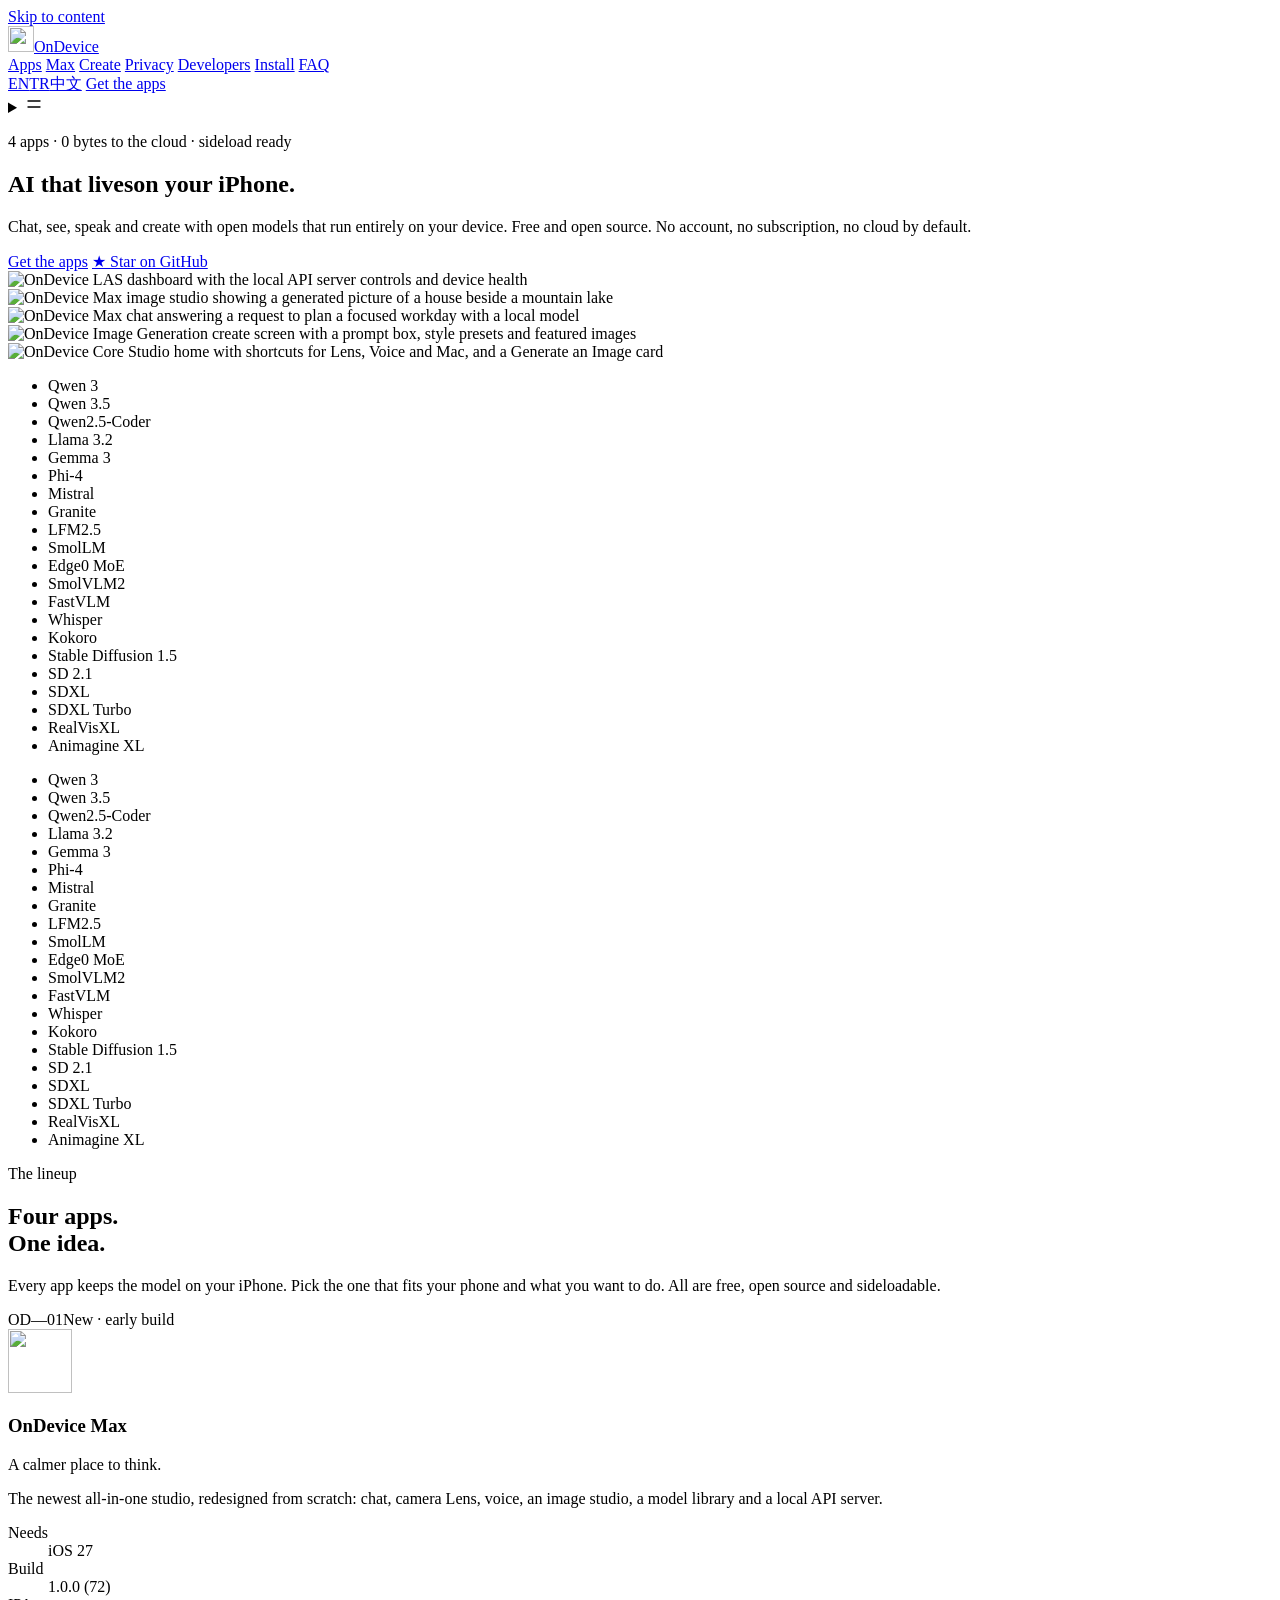
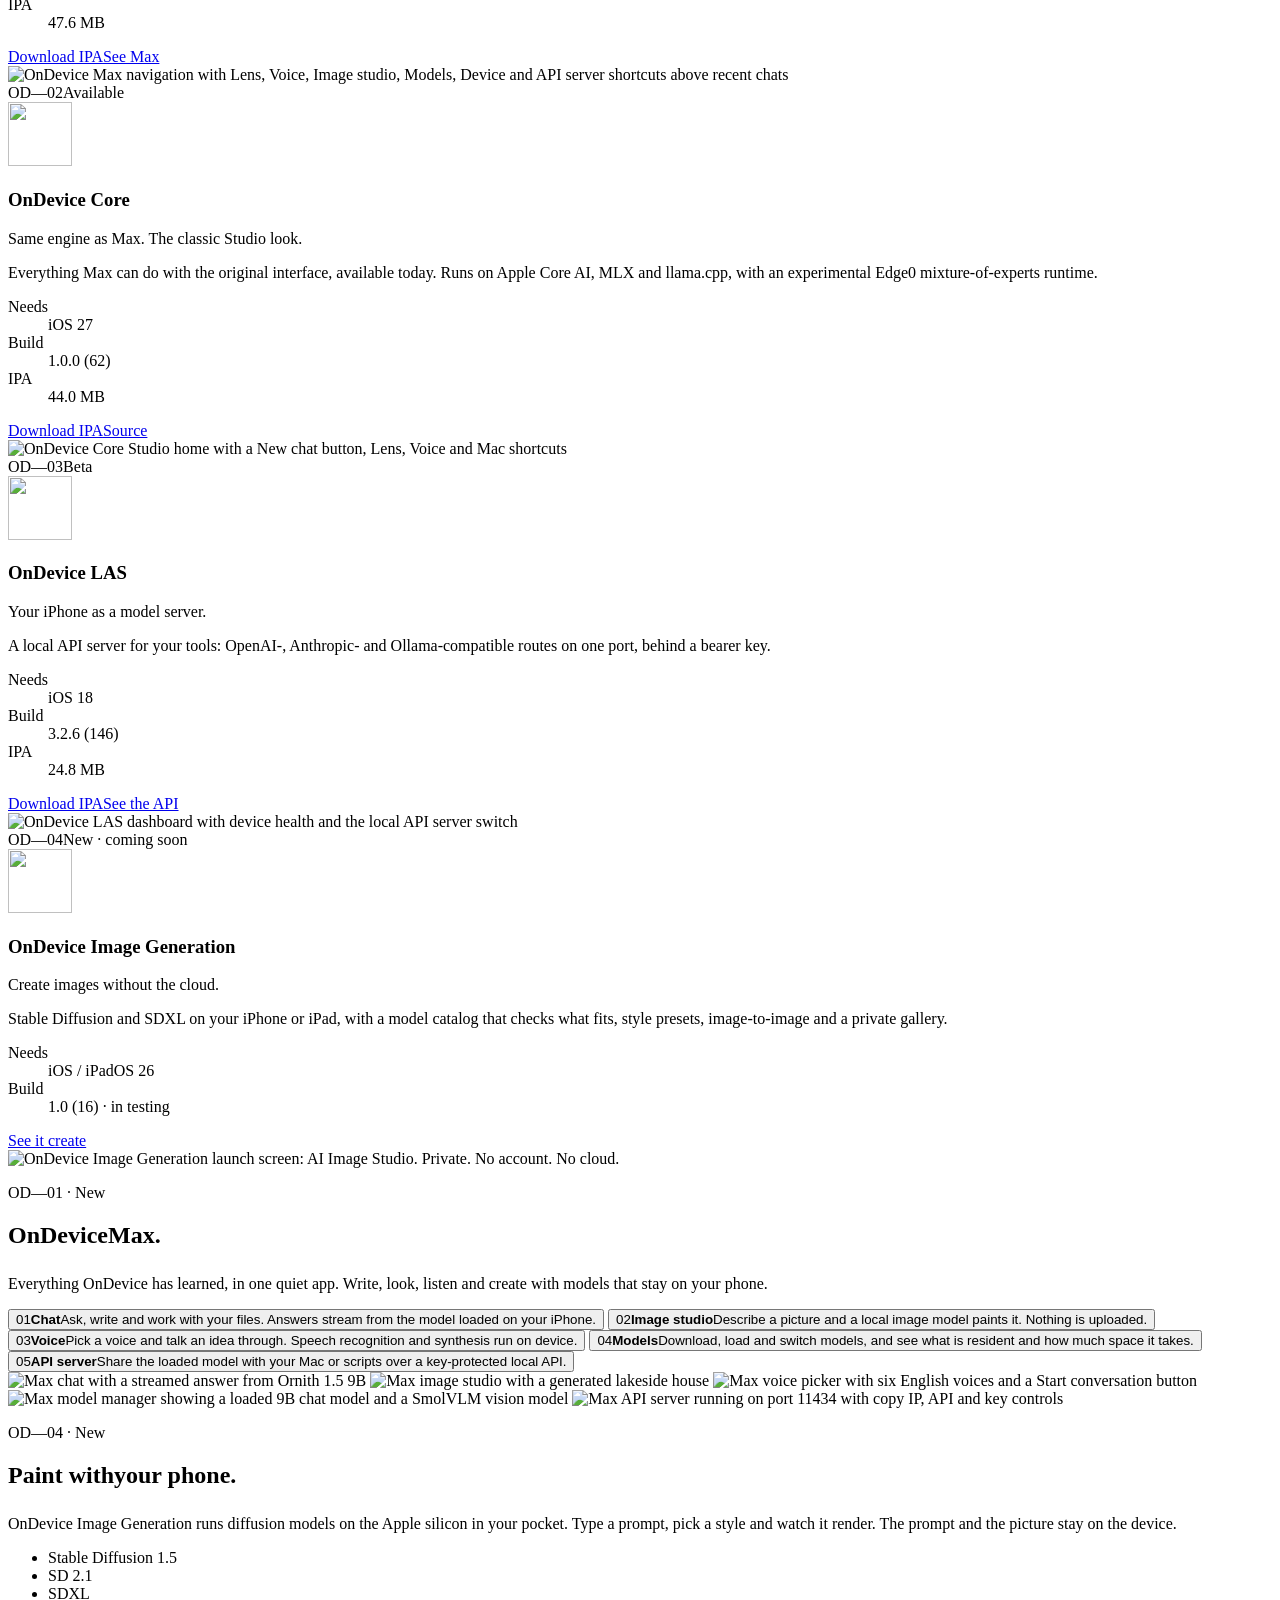
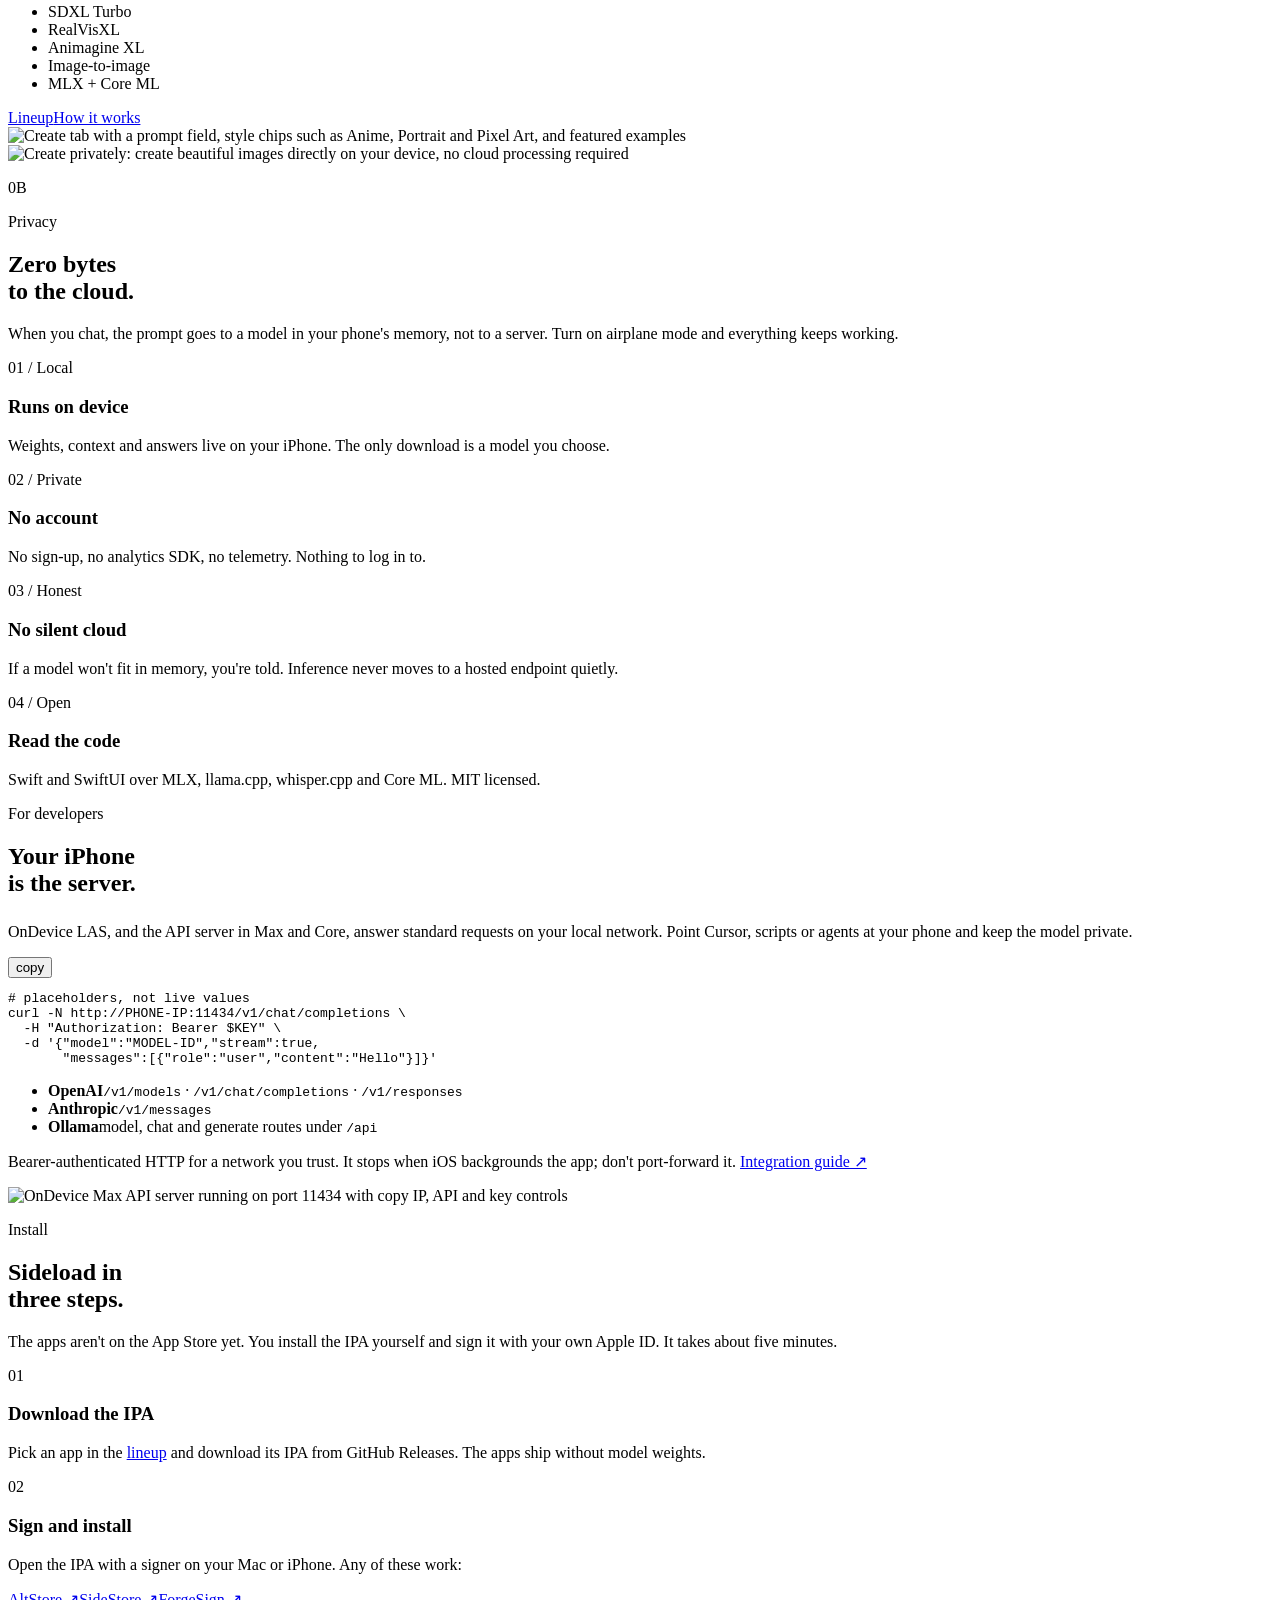
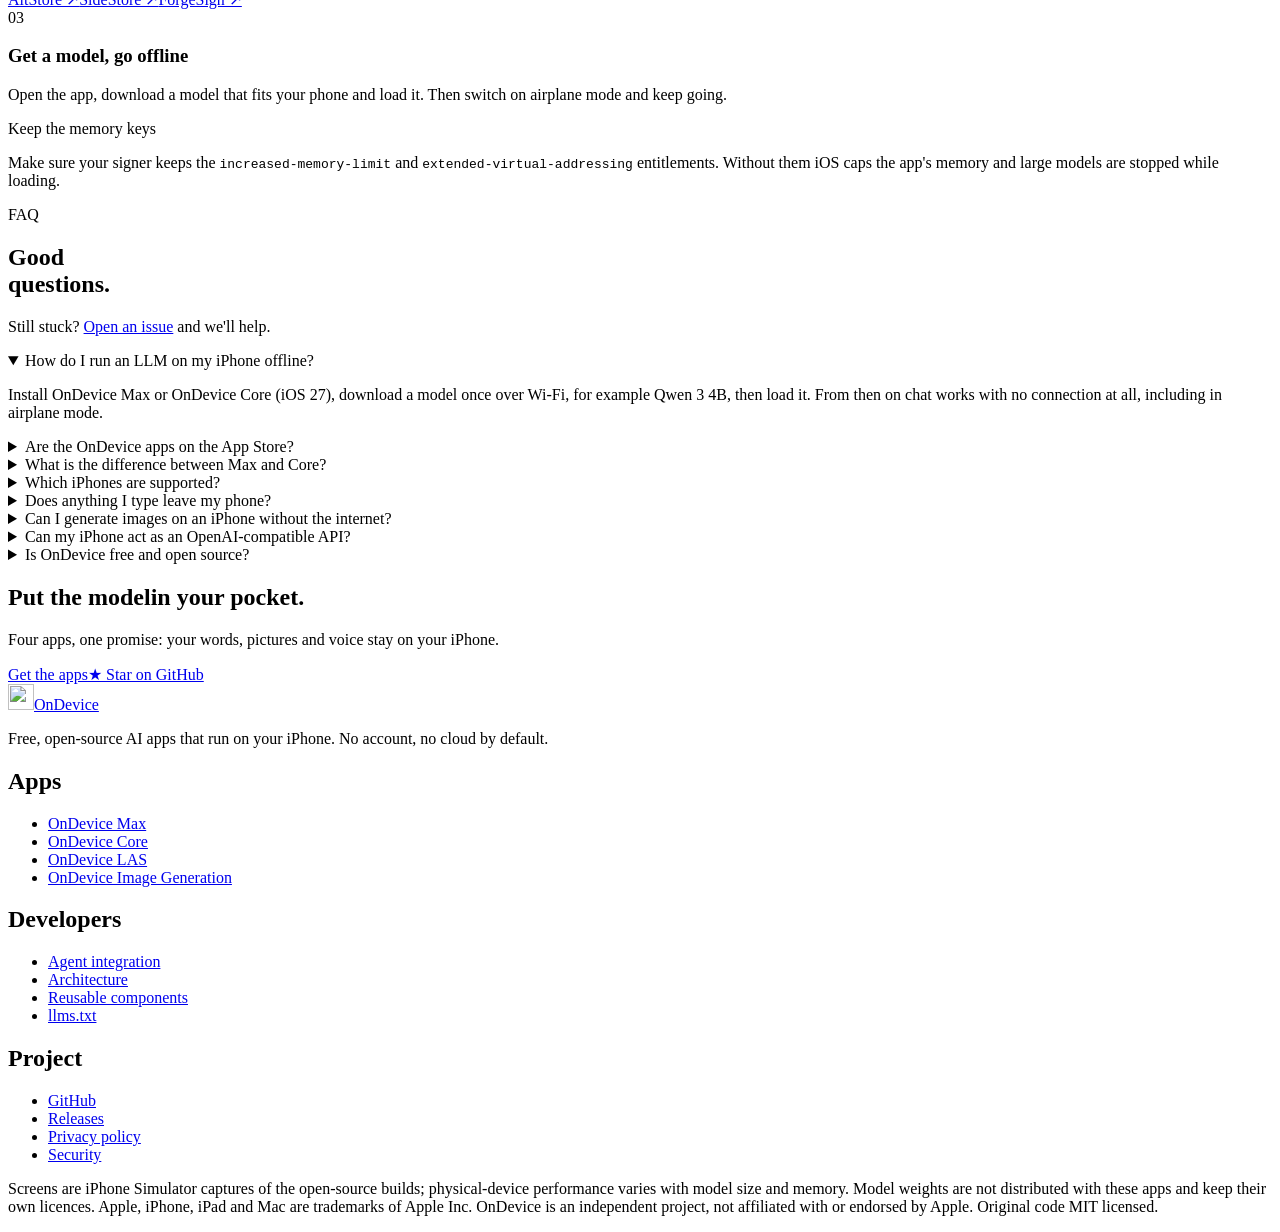
==== public/index.html @ 60857115 "Link OnDevice LAS build 146 from all site locales Co-Authored-By: Claude Opus 5.5 <noreply@anthropic" ====
<!DOCTYPE html>
<html lang="en">
<head>
<meta charset="utf-8">
<meta name="viewport" content="width=device-width, initial-scale=1">
<meta name="theme-color" content="#0a0a0a">
<title>OnDevice — Private AI apps that run offline on your iPhone</title>
<meta name="description" content="Free, open-source iPhone apps that run AI offline: chat with local LLMs, see through your camera, talk by voice, generate images and serve an OpenAI-compatible API. No account, no cloud by default.">
<link rel="canonical" href="https://ondevice.fun/">
<link rel="alternate" hreflang="en" href="https://ondevice.fun/">
<link rel="alternate" hreflang="tr" href="https://ondevice.fun/tr/">
<link rel="alternate" hreflang="zh-Hans" href="https://ondevice.fun/zh/">
<link rel="alternate" hreflang="x-default" href="https://ondevice.fun/">
<link rel="alternate" type="text/plain" title="LLM-readable summary" href="/llms.txt">
<meta property="og:type" content="website">
<meta property="og:site_name" content="OnDevice">
<meta property="og:title" content="OnDevice — AI that lives on your iPhone">
<meta property="og:description" content="Chat, see, speak and create with open models running entirely on your iPhone. Free, open-source apps. No account, no cloud by default.">
<meta property="og:url" content="https://ondevice.fun/">
<meta property="og:image" content="https://ondevice.fun/assets/og-en.png">
<meta property="og:image:width" content="1200">
<meta property="og:image:height" content="630">
<meta property="og:locale" content="en_US">
<meta property="og:locale:alternate" content="tr_TR">
<meta property="og:locale:alternate" content="zh_CN">
<meta name="twitter:card" content="summary_large_image">
<meta name="twitter:title" content="OnDevice — AI that lives on your iPhone">
<meta name="twitter:description" content="Free, open-source iPhone apps for offline chat, vision, voice, image generation and a local API.">
<meta name="twitter:image" content="https://ondevice.fun/assets/og-en.png">
<link rel="icon" type="image/png" href="/assets/favicon.png">
<link rel="apple-touch-icon" href="/assets/apple-touch-icon.png">
<link rel="preload" href="/assets/fonts/inter-latin.woff2" as="font" type="font/woff2" crossorigin>
<link rel="stylesheet" href="/shell/site.css?v=21">
<script>document.documentElement.classList.add('js')</script>
<script type="application/ld+json">
{
  "@context": "https://schema.org",
  "@graph": [
    {
      "@type": "Organization",
      "@id": "https://ondevice.fun/#org",
      "name": "OnDevice",
      "url": "https://ondevice.fun/",
      "logo": "https://ondevice.fun/assets/apple-touch-icon.png",
      "sameAs": ["https://github.com/Mesutcydev/ondevice-core", "https://github.com/Mesutcydev"]
    },
    {
      "@type": "WebSite",
      "@id": "https://ondevice.fun/#site",
      "url": "https://ondevice.fun/",
      "name": "OnDevice",
      "inLanguage": ["en", "tr", "zh-Hans"],
      "publisher": { "@id": "https://ondevice.fun/#org" }
    },
    {
      "@type": "ItemList",
      "name": "OnDevice apps",
      "itemListElement": [
        { "@type": "ListItem", "position": 1, "item": { "@type": "SoftwareApplication", "name": "OnDevice Max", "url": "https://ondevice.fun/#max", "applicationCategory": "ProductivityApplication", "operatingSystem": "iOS 27", "description": "All-in-one local AI studio for iPhone with a new interface: chat, camera Lens, voice, image studio, model library and a local API server.", "softwareVersion": "1.0.0 (72)", "downloadUrl": "https://github.com/Mesutcydev/ondevice-core/releases/download/ondevice-max-1.0.0-72/OnDeviceMax-sideload-entitled-1.0.0-72.ipa", "image": "https://ondevice.fun/assets/shots/max-chat.webp", "isAccessibleForFree": true, "offers": { "@type": "Offer", "price": "0", "priceCurrency": "USD" }, "publisher": { "@id": "https://ondevice.fun/#org" } } },
        { "@type": "ListItem", "position": 2, "item": { "@type": "SoftwareApplication", "name": "OnDevice Core", "url": "https://github.com/Mesutcydev/ondevice-core", "applicationCategory": "ProductivityApplication", "operatingSystem": "iOS 27", "softwareVersion": "1.0.0 (62)", "description": "The same on-device engine as OnDevice Max with the original Studio interface: chat, Lens, voice, image generation, model library and an experimental Edge0 mixture-of-experts runtime.", "downloadUrl": "https://github.com/Mesutcydev/ondevice-core/releases/download/ondevice-core-1.0.0-62/OnDeviceCoreAIStudio-sideload-entitled-1.0.0-62.ipa", "image": "https://ondevice.fun/assets/shots/core-home.webp", "license": "https://opensource.org/licenses/MIT", "isAccessibleForFree": true, "offers": { "@type": "Offer", "price": "0", "priceCurrency": "USD" }, "publisher": { "@id": "https://ondevice.fun/#org" } } },
        { "@type": "ListItem", "position": 3, "item": { "@type": "SoftwareApplication", "name": "OnDevice LAS", "alternateName": "On Device: LAS", "url": "https://ondevice.fun/#api", "applicationCategory": "DeveloperApplication", "operatingSystem": "iOS 18", "softwareVersion": "3.2.6 (146)", "description": "Local API server for iPhone: OpenAI-, Anthropic- and Ollama-compatible routes on your LAN behind a bearer key.", "downloadUrl": "https://github.com/Mesutcydev/ios-local-llm/releases/download/sideload-3.2.6-146/OnDeviceLAS-sideload-entitled-3.2.6-146.ipa", "image": "https://ondevice.fun/assets/shots/las-server.webp", "license": "https://opensource.org/licenses/MIT", "isAccessibleForFree": true, "offers": { "@type": "Offer", "price": "0", "priceCurrency": "USD" }, "publisher": { "@id": "https://ondevice.fun/#org" } } },
        { "@type": "ListItem", "position": 4, "item": { "@type": "SoftwareApplication", "name": "OnDevice Image Generation", "alternateName": "iOS Image Generation", "url": "https://ondevice.fun/#create", "applicationCategory": "MultimediaApplication", "operatingSystem": "iOS 26", "description": "On-device Stable Diffusion and SDXL image generation for iPhone and iPad with MLX and Core ML.", "image": "https://ondevice.fun/assets/shots/img-create.webp", "isAccessibleForFree": true, "offers": { "@type": "Offer", "price": "0", "priceCurrency": "USD", "availability": "https://schema.org/PreOrder" }, "publisher": { "@id": "https://ondevice.fun/#org" } } }
      ]
    },
    {
      "@type": "FAQPage",
      "mainEntity": [
        { "@type": "Question", "name": "How do I run an LLM on my iPhone offline?", "acceptedAnswer": { "@type": "Answer", "text": "Install OnDevice Max or OnDevice Core (iOS 27), download a model once over Wi-Fi, for example Qwen 3 4B, then load it. From then on chat works with no connection at all, including in airplane mode." } },
        { "@type": "Question", "name": "Are the OnDevice apps on the App Store?", "acceptedAnswer": { "@type": "Answer", "text": "Not at the moment. They are distributed as sideloadable IPA files on GitHub Releases. You sign and install them on your own device with AltStore, SideStore or ForgeSign. The source code is public under the MIT licence." } },
        { "@type": "Question", "name": "What is the difference between OnDevice Max and OnDevice Core?", "acceptedAnswer": { "@type": "Answer", "text": "They share the same on-device engine and features. Max has the new, calmer interface and is the newest build; Core keeps the original Studio interface. OnDevice LAS turns an iPhone into a local API server, and OnDevice Image Generation is for making pictures." } },
        { "@type": "Question", "name": "Which iPhones are supported?", "acceptedAnswer": { "@type": "Answer", "text": "OnDevice LAS needs iOS 18 or later, OnDevice Image Generation needs iOS 26, and OnDevice Core and Max need iOS 27. Bigger models need more memory; the model library checks whether a model fits your device before you download it." } },
        { "@type": "Question", "name": "Does anything I type leave my phone?", "acceptedAnswer": { "@type": "Answer", "text": "Not by default. Inference runs on the device and there is no account, analytics or telemetry. The network is used only for model downloads you start and optional features you switch on, such as web access, Apple Private Cloud Compute or a paired Mac." } },
        { "@type": "Question", "name": "Can I generate images on an iPhone without the internet?", "acceptedAnswer": { "@type": "Answer", "text": "Yes. OnDevice Image Generation runs Stable Diffusion 1.5, 2.1, SDXL and SDXL Turbo locally with MLX and Core ML. OnDevice Max and Core also include an image studio." } },
        { "@type": "Question", "name": "Can my iPhone act as an OpenAI-compatible API?", "acceptedAnswer": { "@type": "Answer", "text": "Yes. OnDevice LAS serves OpenAI-, Anthropic- and Ollama-compatible routes on your local network behind a bearer key. It is meant for a network you trust and stops when iOS sends the app to the background." } },
        { "@type": "Question", "name": "Is OnDevice free and open source?", "acceptedAnswer": { "@type": "Answer", "text": "Yes. Original code is MIT licensed, with no account and no subscription. Model weights are downloaded separately and keep their own licences." } }
      ]
    }
  ]
}
</script>
</head>
<body>
<a class="skip-link" href="#main">Skip to content</a>

<header class="mast"><div class="wrap">
  <a class="brand" href="/" aria-label="OnDevice home"><img class="brand-mark" src="/assets/icons/max.webp" width="26" height="26" alt="">OnDevice</a>
  <nav class="mast-nav" aria-label="Primary">
    <a href="#apps">Apps</a>
    <a href="#max">Max</a>
    <a href="#create">Create</a>
    <a href="#security">Privacy</a>
    <a href="#api">Developers</a>
    <a href="#install">Install</a>
    <a href="#faq">FAQ</a>
  </nav>
  <div class="mast-end">
    <span class="lang" role="group" aria-label="Language"><a href="/" aria-current="page" lang="en">EN</a><a href="/tr/" lang="tr">TR</a><a href="/zh/" lang="zh-Hans">中文</a></span>
    <a class="btn sm solid" href="#apps">Get the apps</a>
    <details class="menu">
      <summary aria-label="Menu"><svg width="18" height="18" viewBox="0 0 24 24" fill="none" stroke="currentColor" stroke-width="1.8" stroke-linecap="round" aria-hidden="true"><path d="M4 8h16M4 16h16"/></svg></summary>
      <nav class="menu-panel" aria-label="Mobile">
        <a href="#apps">Apps</a><a href="#max">Max</a><a href="#create">Create</a><a href="#security">Privacy</a><a href="#api">Developers</a><a href="#install">Install</a><a href="#faq">FAQ</a>
      </nav>
    </details>
  </div>
</div></header>

<main id="main">

<section class="hero" aria-labelledby="hero-title">
  <div class="wrap hero-copy">
    <p class="kicker mono"><span class="live-dot" aria-hidden="true"></span>4 apps · 0 bytes to the cloud · sideload ready</p>
    <h1 id="hero-title"><span class="dots">AI that lives</span><span class="dots accent">on your iPhone.</span></h1>
    <p class="lede">Chat, see, speak and create with open models that run entirely on your device. Free and open source. No account, no subscription, no cloud by default.</p>
    <div class="cta">
      <a class="btn primary" href="#apps">Get the apps</a>
      <a class="btn" href="https://github.com/Mesutcydev/ondevice-core">★ Star on GitHub</a>
    </div>
  </div>
  <div class="fan">
    <div class="fan-item" style="--i:0"><div class="phone"><img src="/assets/shots/las-server.webp" width="660" height="1434" alt="OnDevice LAS dashboard with the local API server controls and device health"></div></div>
    <div class="fan-item" style="--i:1"><div class="phone"><img src="/assets/shots/max-image.webp" width="660" height="1434" alt="OnDevice Max image studio showing a generated picture of a house beside a mountain lake"></div></div>
    <div class="fan-item" style="--i:2"><div class="phone"><img src="/assets/shots/max-chat.webp" width="660" height="1434" fetchpriority="high" alt="OnDevice Max chat answering a request to plan a focused workday with a local model"></div></div>
    <div class="fan-item" style="--i:3"><div class="phone"><img src="/assets/shots/img-create.webp" width="660" height="1434" alt="OnDevice Image Generation create screen with a prompt box, style presets and featured images"></div></div>
    <div class="fan-item" style="--i:4"><div class="phone"><img src="/assets/shots/core-home.webp" width="660" height="1434" alt="OnDevice Core Studio home with shortcuts for Lens, Voice and Mac, and a Generate an Image card"></div></div>
  </div>
  <div class="ticker" aria-label="Model families the apps run">
    <div class="ticker-track">
      <ul><li>Qwen 3</li><li>Qwen 3.5</li><li>Qwen2.5-Coder</li><li>Llama 3.2</li><li>Gemma 3</li><li>Phi-4</li><li>Mistral</li><li>Granite</li><li>LFM2.5</li><li>SmolLM</li><li>Edge0 MoE</li><li>SmolVLM2</li><li>FastVLM</li><li>Whisper</li><li>Kokoro</li><li>Stable Diffusion 1.5</li><li>SD 2.1</li><li>SDXL</li><li>SDXL Turbo</li><li>RealVisXL</li><li>Animagine XL</li></ul>
      <ul aria-hidden="true"><li>Qwen 3</li><li>Qwen 3.5</li><li>Qwen2.5-Coder</li><li>Llama 3.2</li><li>Gemma 3</li><li>Phi-4</li><li>Mistral</li><li>Granite</li><li>LFM2.5</li><li>SmolLM</li><li>Edge0 MoE</li><li>SmolVLM2</li><li>FastVLM</li><li>Whisper</li><li>Kokoro</li><li>Stable Diffusion 1.5</li><li>SD 2.1</li><li>SDXL</li><li>SDXL Turbo</li><li>RealVisXL</li><li>Animagine XL</li></ul>
    </div>
  </div>
</section>

<section class="paper" id="apps" aria-labelledby="apps-title"><div class="wrap">
  <span id="editions"></span><span id="product"></span>
  <div class="sec-head reveal">
    <p class="label">The lineup</p>
    <h2 id="apps-title">Four apps.<br>One idea.</h2>
    <p class="lede">Every app keeps the model on your iPhone. Pick the one that fits your phone and what you want to do. All are free, open source and sideloadable.</p>
  </div>

  <div class="lineup">
    <article class="app dark reveal" style="--c:var(--c-max)" aria-labelledby="app-max">
      <div class="app-top"><span class="code">OD—01</span><span class="chip">New · early build</span></div>
      <div class="app-body">
        <img class="app-icon" src="/assets/icons/max.webp" width="64" height="64" alt="">
        <h3 id="app-max">OnDevice Max</h3>
        <p class="app-line">A calmer place to think.</p>
        <p class="app-desc">The newest all-in-one studio, redesigned from scratch: chat, camera Lens, voice, an image studio, a model library and a local API server.</p>
        <dl class="spec">
          <div><dt>Needs</dt><dd>iOS 27</dd></div>
          <div><dt>Build</dt><dd>1.0.0 (72)</dd></div>
          <div><dt>IPA</dt><dd>47.6 MB</dd></div>
        </dl>
        <div class="cta"><a class="btn sm primary" href="https://github.com/Mesutcydev/ondevice-core/releases/download/ondevice-max-1.0.0-72/OnDeviceMax-sideload-entitled-1.0.0-72.ipa">Download IPA</a><a class="btn sm" href="#max">See Max</a></div>
      </div>
      <div class="app-shot"><div class="phone"><img src="/assets/shots/max-drawer.webp" width="660" height="1434" loading="lazy" alt="OnDevice Max navigation with Lens, Voice, Image studio, Models, Device and API server shortcuts above recent chats"></div></div>
    </article>

    <article class="app reveal" style="--c:var(--c-core)" aria-labelledby="app-core">
      <div class="app-top"><span class="code">OD—02</span><span class="chip">Available</span></div>
      <div class="app-body">
        <img class="app-icon" src="/assets/icons/eye.webp" width="64" height="64" alt="">
        <h3 id="app-core">OnDevice Core</h3>
        <p class="app-line">Same engine as Max. The classic Studio look.</p>
        <p class="app-desc">Everything Max can do with the original interface, available today. Runs on Apple Core AI, MLX and llama.cpp, with an experimental Edge0 mixture-of-experts runtime.</p>
        <dl class="spec">
          <div><dt>Needs</dt><dd>iOS 27</dd></div>
          <div><dt>Build</dt><dd>1.0.0 (62)</dd></div>
          <div><dt>IPA</dt><dd>44.0 MB</dd></div>
        </dl>
        <div class="cta"><a class="btn sm solid" href="https://github.com/Mesutcydev/ondevice-core/releases/download/ondevice-core-1.0.0-62/OnDeviceCoreAIStudio-sideload-entitled-1.0.0-62.ipa">Download IPA</a><a class="btn sm" href="https://github.com/Mesutcydev/ondevice-core">Source</a></div>
      </div>
      <div class="app-shot"><div class="phone"><img src="/assets/shots/core-home.webp" width="660" height="1434" loading="lazy" alt="OnDevice Core Studio home with a New chat button, Lens, Voice and Mac shortcuts"></div></div>
    </article>

    <article class="app reveal" style="--c:var(--c-las)" aria-labelledby="app-las">
      <div class="app-top"><span class="code">OD—03</span><span class="chip">Beta</span></div>
      <div class="app-body">
        <img class="app-icon" src="/assets/icons/las.webp" width="64" height="64" alt="">
        <h3 id="app-las">OnDevice LAS</h3>
        <p class="app-line">Your iPhone as a model server.</p>
        <p class="app-desc">A local API server for your tools: OpenAI-, Anthropic- and Ollama-compatible routes on one port, behind a bearer key.</p>
        <dl class="spec">
          <div><dt>Needs</dt><dd>iOS 18</dd></div>
          <div><dt>Build</dt><dd>3.2.6 (146)</dd></div>
          <div><dt>IPA</dt><dd>24.8 MB</dd></div>
        </dl>
        <div class="cta"><a class="btn sm solid" href="https://github.com/Mesutcydev/ios-local-llm/releases/download/sideload-3.2.6-146/OnDeviceLAS-sideload-entitled-3.2.6-146.ipa">Download IPA</a><a class="btn sm" href="#api">See the API</a></div>
      </div>
      <div class="app-shot"><div class="phone"><img src="/assets/shots/las-server.webp" width="660" height="1434" loading="lazy" alt="OnDevice LAS dashboard with device health and the local API server switch"></div></div>
    </article>

    <article class="app reveal" style="--c:var(--c-img)" aria-labelledby="app-img">
      <div class="app-top"><span class="code">OD—04</span><span class="chip">New · coming soon</span></div>
      <div class="app-body">
        <img class="app-icon" src="/assets/icons/image.webp" width="64" height="64" alt="">
        <h3 id="app-img">OnDevice Image Generation</h3>
        <p class="app-line">Create images without the cloud.</p>
        <p class="app-desc">Stable Diffusion and SDXL on your iPhone or iPad, with a model catalog that checks what fits, style presets, image-to-image and a private gallery.</p>
        <dl class="spec">
          <div><dt>Needs</dt><dd>iOS / iPadOS 26</dd></div>
          <div><dt>Build</dt><dd>1.0 (16) · in testing</dd></div>
        </dl>
        <div class="cta"><a class="btn sm solid" href="#create">See it create</a></div>
      </div>
      <div class="app-shot"><div class="phone"><img src="/assets/shots/img-splash.webp" width="660" height="1434" loading="lazy" alt="OnDevice Image Generation launch screen: AI Image Studio. Private. No account. No cloud."></div></div>
    </article>
  </div>
</div></section>

<section id="max" aria-labelledby="max-title"><div class="wrap">
  <span id="showcase"></span>
  <div class="feature" data-tabs>
    <div class="reveal">
      <p class="label" style="color:var(--c-max)">OD—01 · New</p>
      <h2 id="max-title" style="margin-top:20px"><span class="dots">OnDevice</span><span class="dots accent">Max.</span></h2>
      <p class="lede" style="margin-top:26px">Everything OnDevice has learned, in one quiet app. Write, look, listen and create with models that stay on your phone.</p>
      <div class="tabs" role="tablist" aria-label="OnDevice Max features">
        <button class="tab" role="tab" id="t-chat" aria-controls="stage-max" aria-selected="true"><span class="num">01</span><strong>Chat</strong><span>Ask, write and work with your files. Answers stream from the model loaded on your iPhone.</span></button>
        <button class="tab" role="tab" id="t-image" aria-controls="stage-max" aria-selected="false"><span class="num">02</span><strong>Image studio</strong><span>Describe a picture and a local image model paints it. Nothing is uploaded.</span></button>
        <button class="tab" role="tab" id="t-voice" aria-controls="stage-max" aria-selected="false"><span class="num">03</span><strong>Voice</strong><span>Pick a voice and talk an idea through. Speech recognition and synthesis run on device.</span></button>
        <button class="tab" role="tab" id="t-models" aria-controls="stage-max" aria-selected="false"><span class="num">04</span><strong>Models</strong><span>Download, load and switch models, and see what is resident and how much space it takes.</span></button>
        <button class="tab" role="tab" id="t-api" aria-controls="stage-max" aria-selected="false"><span class="num">05</span><strong>API server</strong><span>Share the loaded model with your Mac or scripts over a key-protected local API.</span></button>
      </div>
    </div>
    <div class="stage reveal" id="stage-max" role="tabpanel" aria-live="polite" data-cap="Simulator capture">
      <div class="phone"><div class="stage-shots">
        <img class="on" src="/assets/shots/max-chat.webp" width="660" height="1434" loading="lazy" alt="Max chat with a streamed answer from Ornith 1.5 9B">
        <img src="/assets/shots/max-image.webp" width="660" height="1434" loading="lazy" alt="Max image studio with a generated lakeside house">
        <img src="/assets/shots/max-voice.webp" width="660" height="1434" loading="lazy" alt="Max voice picker with six English voices and a Start conversation button">
        <img src="/assets/shots/max-models.webp" width="660" height="1434" loading="lazy" alt="Max model manager showing a loaded 9B chat model and a SmolVLM vision model">
        <img src="/assets/shots/max-api.webp" width="660" height="1434" loading="lazy" alt="Max API server running on port 11434 with copy IP, API and key controls">
      </div></div>
    </div>
  </div>
</div></section>

<section class="create" id="create" aria-labelledby="create-title"><div class="wrap split">
  <div class="reveal">
    <p class="label" style="color:var(--c-img)">OD—04 · New</p>
    <h2 id="create-title" style="margin-top:20px"><span class="dots">Paint with</span><span class="dots" style="color:var(--c-img)">your phone.</span></h2>
    <p class="lede" style="margin-top:26px">OnDevice Image Generation runs diffusion models on the Apple silicon in your pocket. Type a prompt, pick a style and watch it render. The prompt and the picture stay on the device.</p>
    <ul class="pills" aria-label="Supported model families">
      <li>Stable Diffusion 1.5</li><li>SD 2.1</li><li>SDXL</li><li>SDXL Turbo</li><li>RealVisXL</li><li>Animagine XL</li><li>Image-to-image</li><li>MLX + Core ML</li>
    </ul>
    <div class="cta"><a class="btn solid" href="#apps">Lineup</a><a class="btn" href="#faq">How it works</a></div>
  </div>
  <div class="duo reveal">
    <div class="phone"><img src="/assets/shots/img-create.webp" width="660" height="1434" loading="lazy" alt="Create tab with a prompt field, style chips such as Anime, Portrait and Pixel Art, and featured examples"></div>
    <div class="phone"><img src="/assets/shots/img-onb1.webp" width="660" height="1434" loading="lazy" alt="Create privately: create beautiful images directly on your device, no cloud processing required"></div>
  </div>
</div></section>

<section class="paper" id="security" aria-labelledby="privacy-title"><div class="wrap">
  <span id="boundaries"></span>
  <div class="zero reveal">
    <p class="zero-num dots" aria-hidden="true">0<span>B</span></p>
    <div class="sec-head" style="margin:0">
      <p class="label">Privacy</p>
      <h2 id="privacy-title">Zero bytes<br>to the cloud.</h2>
      <p class="lede">When you chat, the prompt goes to a model in your phone's memory, not to a server. Turn on airplane mode and everything keeps working.</p>
    </div>
  </div>
  <div class="facts reveal">
    <div class="fact"><span class="mono">01 / Local</span><h3>Runs on device</h3><p>Weights, context and answers live on your iPhone. The only download is a model you choose.</p></div>
    <div class="fact"><span class="mono">02 / Private</span><h3>No account</h3><p>No sign-up, no analytics SDK, no telemetry. Nothing to log in to.</p></div>
    <div class="fact"><span class="mono">03 / Honest</span><h3>No silent cloud</h3><p>If a model won't fit in memory, you're told. Inference never moves to a hosted endpoint quietly.</p></div>
    <div class="fact"><span class="mono">04 / Open</span><h3>Read the code</h3><p>Swift and SwiftUI over MLX, llama.cpp, whisper.cpp and Core ML. MIT licensed.</p></div>
  </div>
</div></section>

<section id="api" aria-labelledby="api-title"><div class="wrap dev">
  <div class="reveal">
    <p class="label" style="color:var(--c-las)">For developers</p>
    <h2 id="api-title" style="margin-top:20px">Your iPhone<br>is the server.</h2>
    <p class="lede" style="margin-top:26px">OnDevice LAS, and the API server in Max and Core, answer standard requests on your local network. Point Cursor, scripts or agents at your phone and keep the model private.</p>
    <div class="term">
      <div class="term-bar"><span aria-hidden="true"><i></i><i></i><i></i></span><button class="copy" type="button" data-copy="curl-ex" data-done="✓ copied">copy</button></div>
<pre id="curl-ex"><span class="c"># placeholders, not live values</span>
curl -N http://PHONE-IP:11434/v1/chat/completions \
  -H <span class="v">"Authorization: Bearer $KEY"</span> \
  -d <span class="v">'{"model":"MODEL-ID","stream":true,
       "messages":[{"role":"user","content":"Hello"}]}'</span></pre>
    </div>
    <ul class="routes">
      <li><b>OpenAI</b><span><code>/v1/models</code> · <code>/v1/chat/completions</code> · <code>/v1/responses</code></span></li>
      <li><b>Anthropic</b><span><code>/v1/messages</code></span></li>
      <li><b>Ollama</b><span>model, chat and generate routes under <code>/api</code></span></li>
    </ul>
    <p class="note">Bearer-authenticated HTTP for a network you trust. It stops when iOS backgrounds the app; don't port-forward it. <a href="https://github.com/Mesutcydev/ondevice-core/blob/main/Docs/AGENT_INTEGRATION.md">Integration guide ↗</a></p>
  </div>
  <div class="stage reveal" data-cap="Simulator capture"><div class="phone"><img src="/assets/shots/max-api.webp" width="660" height="1434" loading="lazy" alt="OnDevice Max API server running on port 11434 with copy IP, API and key controls"></div></div>
</div></section>

<section class="paper" id="install" aria-labelledby="install-title"><div class="wrap">
  <div class="sec-head reveal">
    <p class="label">Install</p>
    <h2 id="install-title">Sideload in<br>three steps.</h2>
    <p class="lede">The apps aren't on the App Store yet. You install the IPA yourself and sign it with your own Apple ID. It takes about five minutes.</p>
  </div>
  <div class="steps">
    <article class="step reveal"><span class="step-n dots" aria-hidden="true">01</span><h3>Download the IPA</h3><p>Pick an app in the <a href="#apps">lineup</a> and download its IPA from GitHub Releases. The apps ship without model weights.</p></article>
    <article class="step reveal"><span class="step-n dots" aria-hidden="true">02</span><h3>Sign and install</h3><p>Open the IPA with a signer on your Mac or iPhone. Any of these work:</p><div class="signers"><a href="https://altstore.io">AltStore ↗</a><a href="https://sidestore.io">SideStore ↗</a><a href="https://github.com/Mesutcydev/ForgeSign-iOS">ForgeSign ↗</a></div></article>
    <article class="step reveal"><span class="step-n dots" aria-hidden="true">03</span><h3>Get a model, go offline</h3><p>Open the app, download a model that fits your phone and load it. Then switch on airplane mode and keep going.</p></article>
  </div>
  <div class="callout reveal"><span class="mono">Keep the memory keys</span><p>Make sure your signer keeps the <code>increased-memory-limit</code> and <code>extended-virtual-addressing</code> entitlements. Without them iOS caps the app's memory and large models are stopped while loading.</p></div>
</div></section>

<section class="white" id="faq" aria-labelledby="faq-title"><div class="wrap faq-grid">
  <div class="sec-head reveal">
    <p class="label">FAQ</p>
    <h2 id="faq-title">Good<br>questions.</h2>
    <p class="lede">Still stuck? <a href="https://github.com/Mesutcydev/ondevice-core/issues">Open an issue</a> and we'll help.</p>
  </div>
  <div class="faq reveal">
    <details open><summary>How do I run an LLM on my iPhone offline?</summary><div><p>Install OnDevice Max or OnDevice Core (iOS 27), download a model once over Wi-Fi, for example Qwen 3 4B, then load it. From then on chat works with no connection at all, including in airplane mode.</p></div></details>
    <details><summary>Are the OnDevice apps on the App Store?</summary><div><p>Not at the moment. They are distributed as sideloadable IPA files on GitHub Releases. You sign and install them on your own device with AltStore, SideStore or ForgeSign. The source code is public under the MIT licence.</p></div></details>
    <details><summary>What is the difference between Max and Core?</summary><div><p>They share the same on-device engine and features. <b>Max</b> has the new, calmer interface and is the newest build; <b>Core</b> keeps the original Studio interface. <b>OnDevice LAS</b> turns an iPhone into a local API server, and <b>OnDevice Image Generation</b> is for making pictures.</p></div></details>
    <details><summary>Which iPhones are supported?</summary><div><p>OnDevice LAS needs iOS 18 or later, OnDevice Image Generation needs iOS 26, and OnDevice Core and Max need iOS 27. Bigger models need more memory; the model library checks whether a model fits your device before you download it.</p></div></details>
    <details><summary>Does anything I type leave my phone?</summary><div><p>Not by default. Inference runs on the device and there is no account, analytics or telemetry. The network is used only for model downloads you start and optional features you switch on, such as web access, Apple Private Cloud Compute or a paired Mac.</p></div></details>
    <details><summary>Can I generate images on an iPhone without the internet?</summary><div><p>Yes. OnDevice Image Generation runs Stable Diffusion 1.5, 2.1, SDXL and SDXL Turbo locally with MLX and Core ML. OnDevice Max and Core also include an image studio.</p></div></details>
    <details><summary>Can my iPhone act as an OpenAI-compatible API?</summary><div><p>Yes. OnDevice LAS serves OpenAI-, Anthropic- and Ollama-compatible routes on your local network behind a bearer key. It is meant for a network you trust and stops when iOS sends the app to the background.</p></div></details>
    <details><summary>Is OnDevice free and open source?</summary><div><p>Yes. Original code is MIT licensed, with no account and no subscription. Model weights are downloaded separately and keep their own licences.</p></div></details>
  </div>
</div></section>

<section class="end" id="get" aria-labelledby="end-title"><div class="wrap">
  <span id="source"></span>
  <h2 id="end-title"><span class="dots">Put the model</span><span class="dots">in your pocket.</span></h2>
  <p>Four apps, one promise: your words, pictures and voice stay on your iPhone.</p>
  <div class="cta"><a class="btn solid" href="#apps">Get the apps</a><a class="btn" href="https://github.com/Mesutcydev/ondevice-core">★ Star on GitHub</a></div>
</div></section>
</main>

<footer class="footer"><div class="wrap">
  <div class="foot-grid">
    <div class="foot-brand"><a class="brand" href="/"><img class="brand-mark" src="/assets/icons/max.webp" width="26" height="26" alt="">OnDevice</a><p>Free, open-source AI apps that run on your iPhone. No account, no cloud by default.</p></div>
    <div><h2>Apps</h2><ul><li><a href="#max">OnDevice Max</a></li><li><a href="https://github.com/Mesutcydev/ondevice-core">OnDevice Core</a></li><li><a href="#api">OnDevice LAS</a></li><li><a href="#create">OnDevice Image Generation</a></li></ul></div>
    <div><h2>Developers</h2><ul><li><a href="https://github.com/Mesutcydev/ondevice-core/blob/main/Docs/AGENT_INTEGRATION.md">Agent integration</a></li><li><a href="https://github.com/Mesutcydev/ondevice-core/blob/main/ARCHITECTURE.md">Architecture</a></li><li><a href="https://github.com/Mesutcydev/ondevice-core/blob/main/Docs/REUSABLE_COMPONENTS.md">Reusable components</a></li><li><a href="/llms.txt">llms.txt</a></li></ul></div>
    <div><h2>Project</h2><ul><li><a href="https://github.com/Mesutcydev/ondevice-core">GitHub</a></li><li><a href="https://github.com/Mesutcydev/ondevice-core/releases">Releases</a></li><li><a href="https://github.com/Mesutcydev/ondevice-core/blob/main/PRIVACY_POLICY.md">Privacy policy</a></li><li><a href="https://github.com/Mesutcydev/ondevice-core/blob/main/SECURITY.md">Security</a></li></ul></div>
  </div>
  <p class="fine">Screens are iPhone Simulator captures of the open-source builds; physical-device performance varies with model size and memory. Model weights are not distributed with these apps and keep their own licences. Apple, iPhone, iPad and Mac are trademarks of Apple Inc. OnDevice is an independent project, not affiliated with or endorsed by Apple. Original code MIT licensed.</p>
</div></footer>

<script src="/shell/site.js?v=21" defer></script>
</body>
</html>
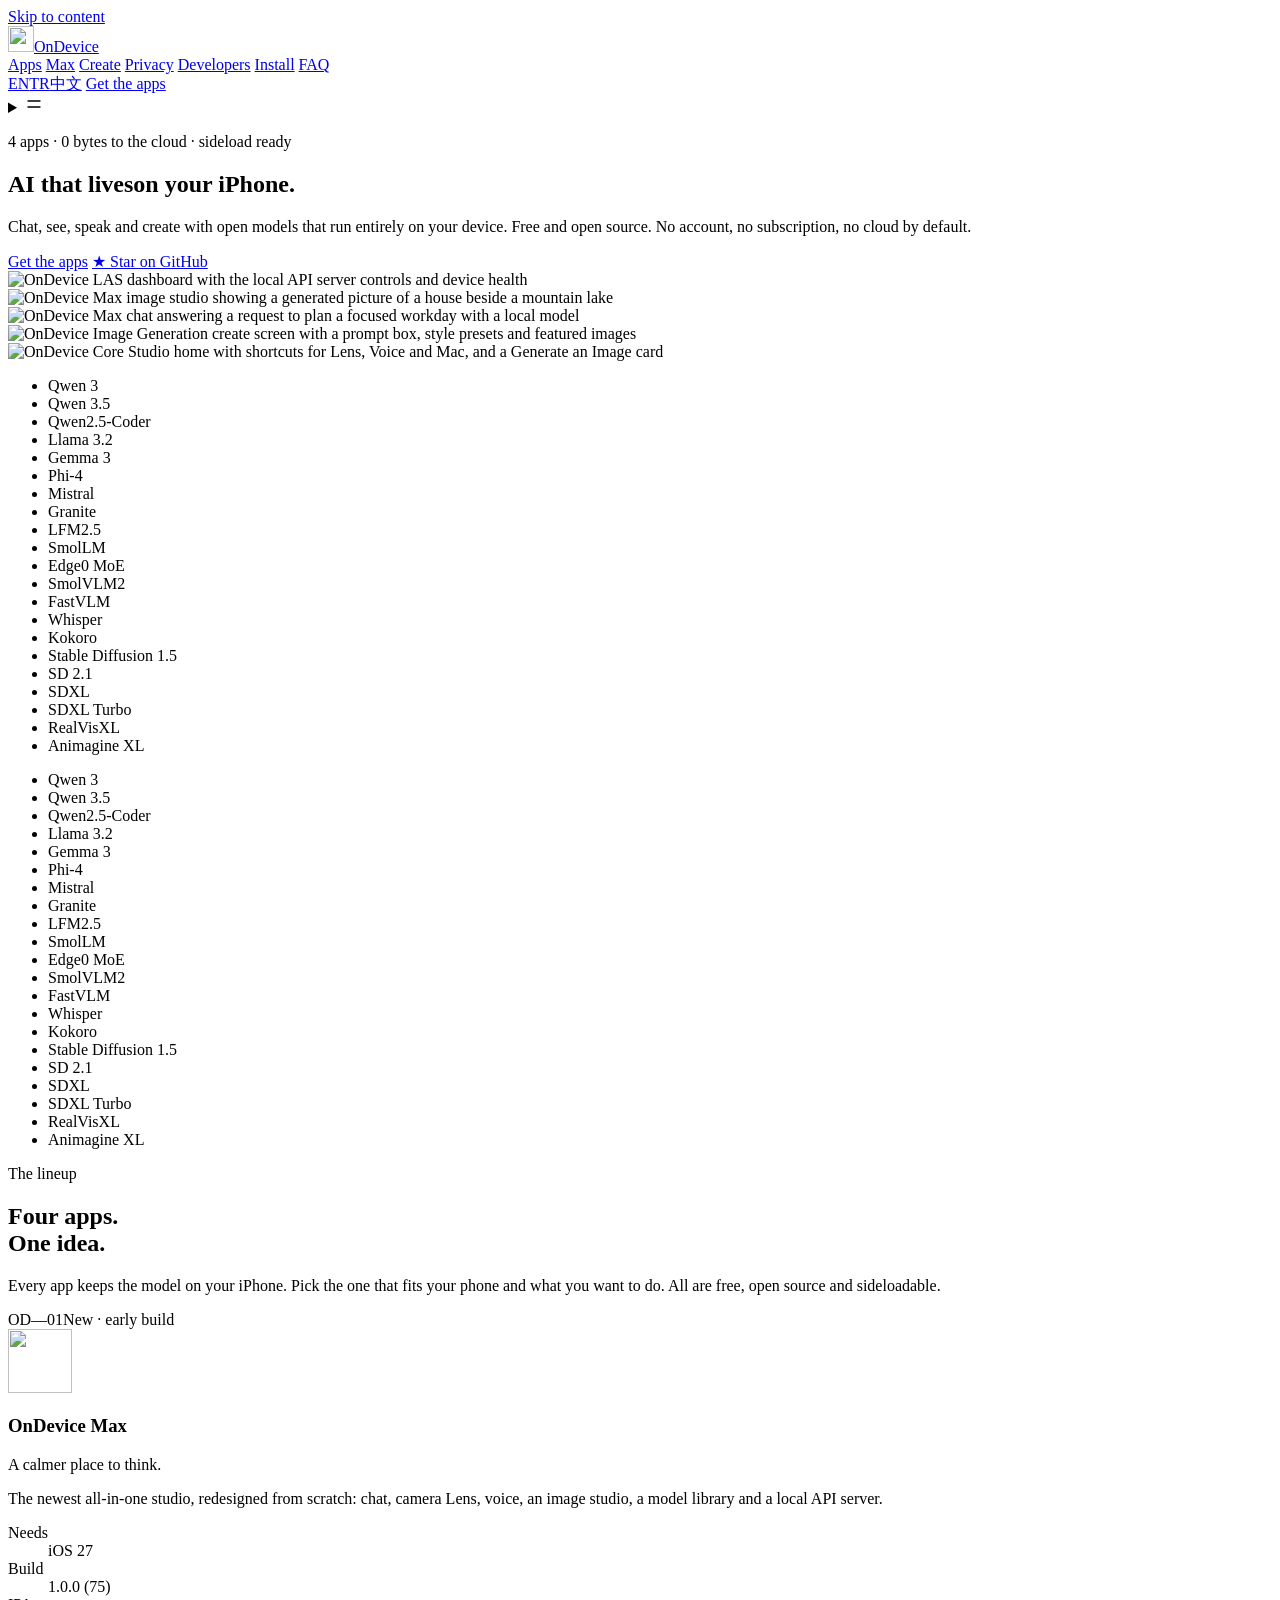
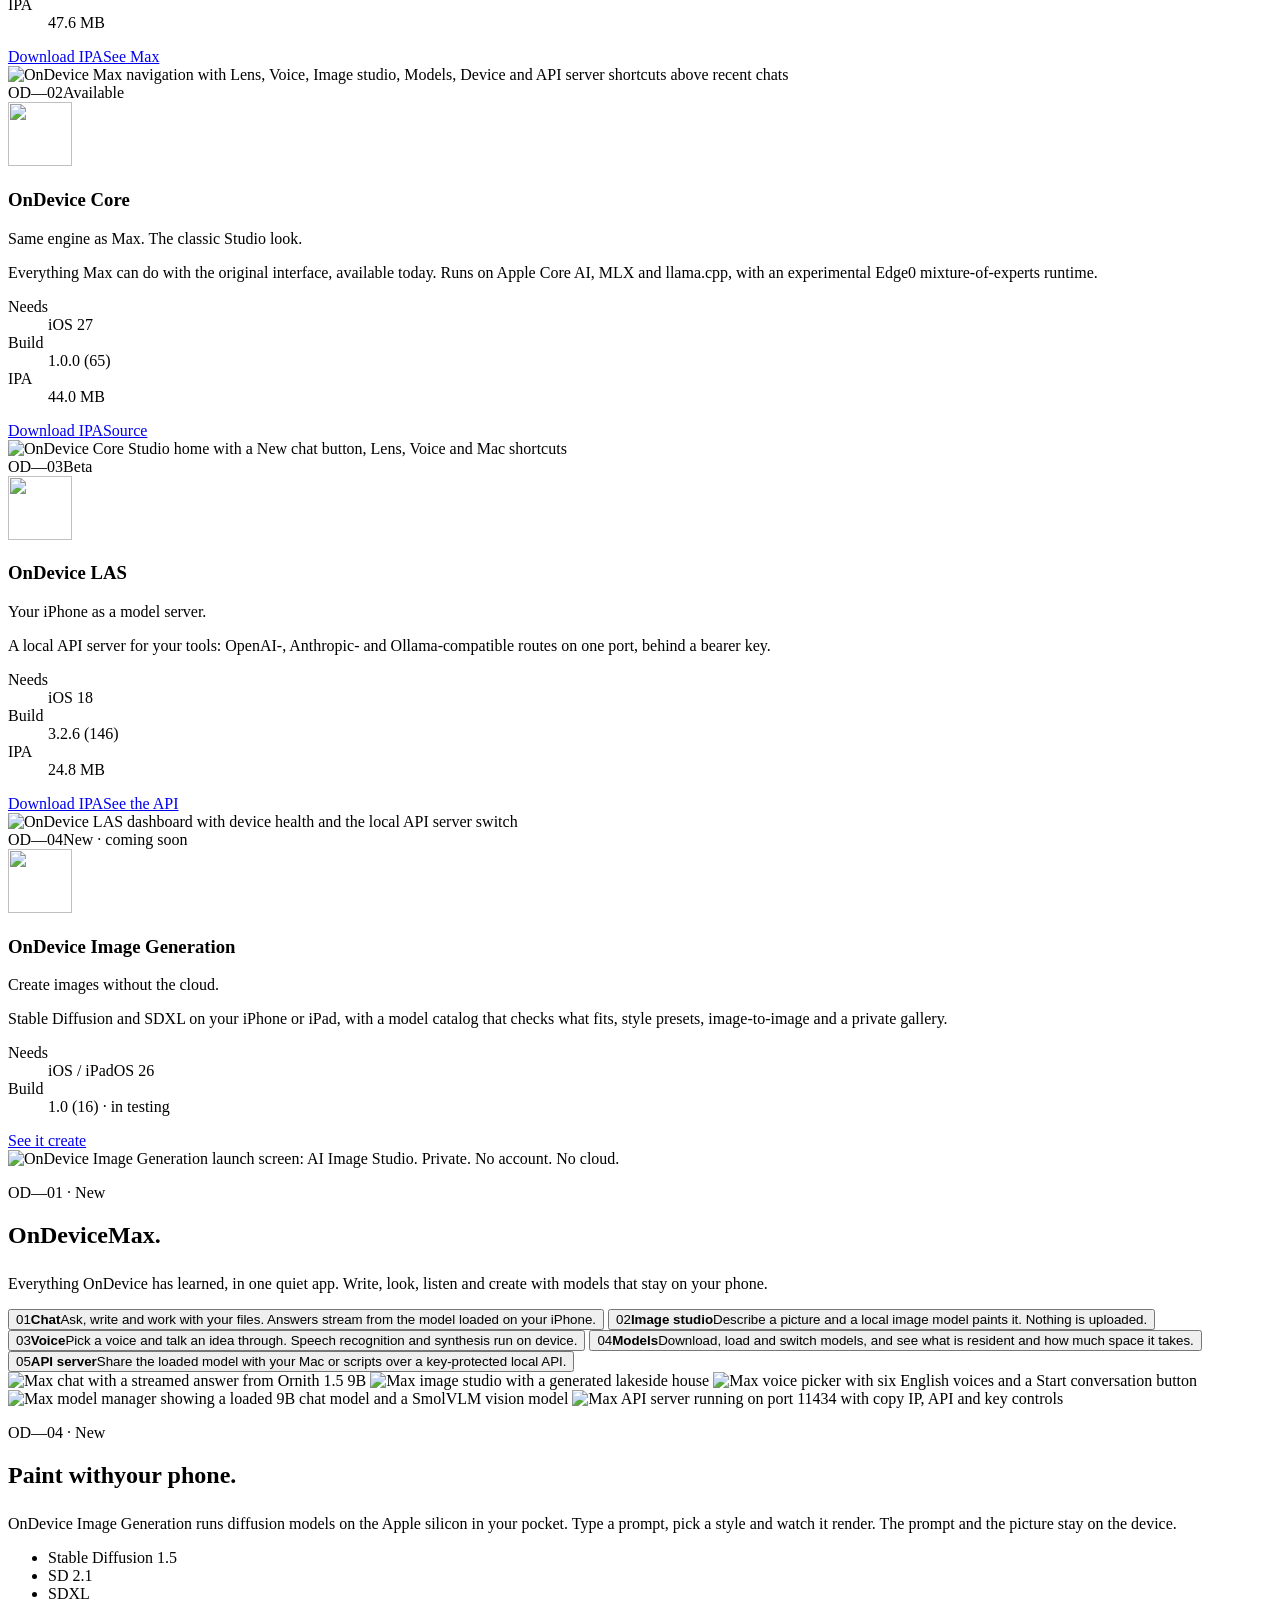
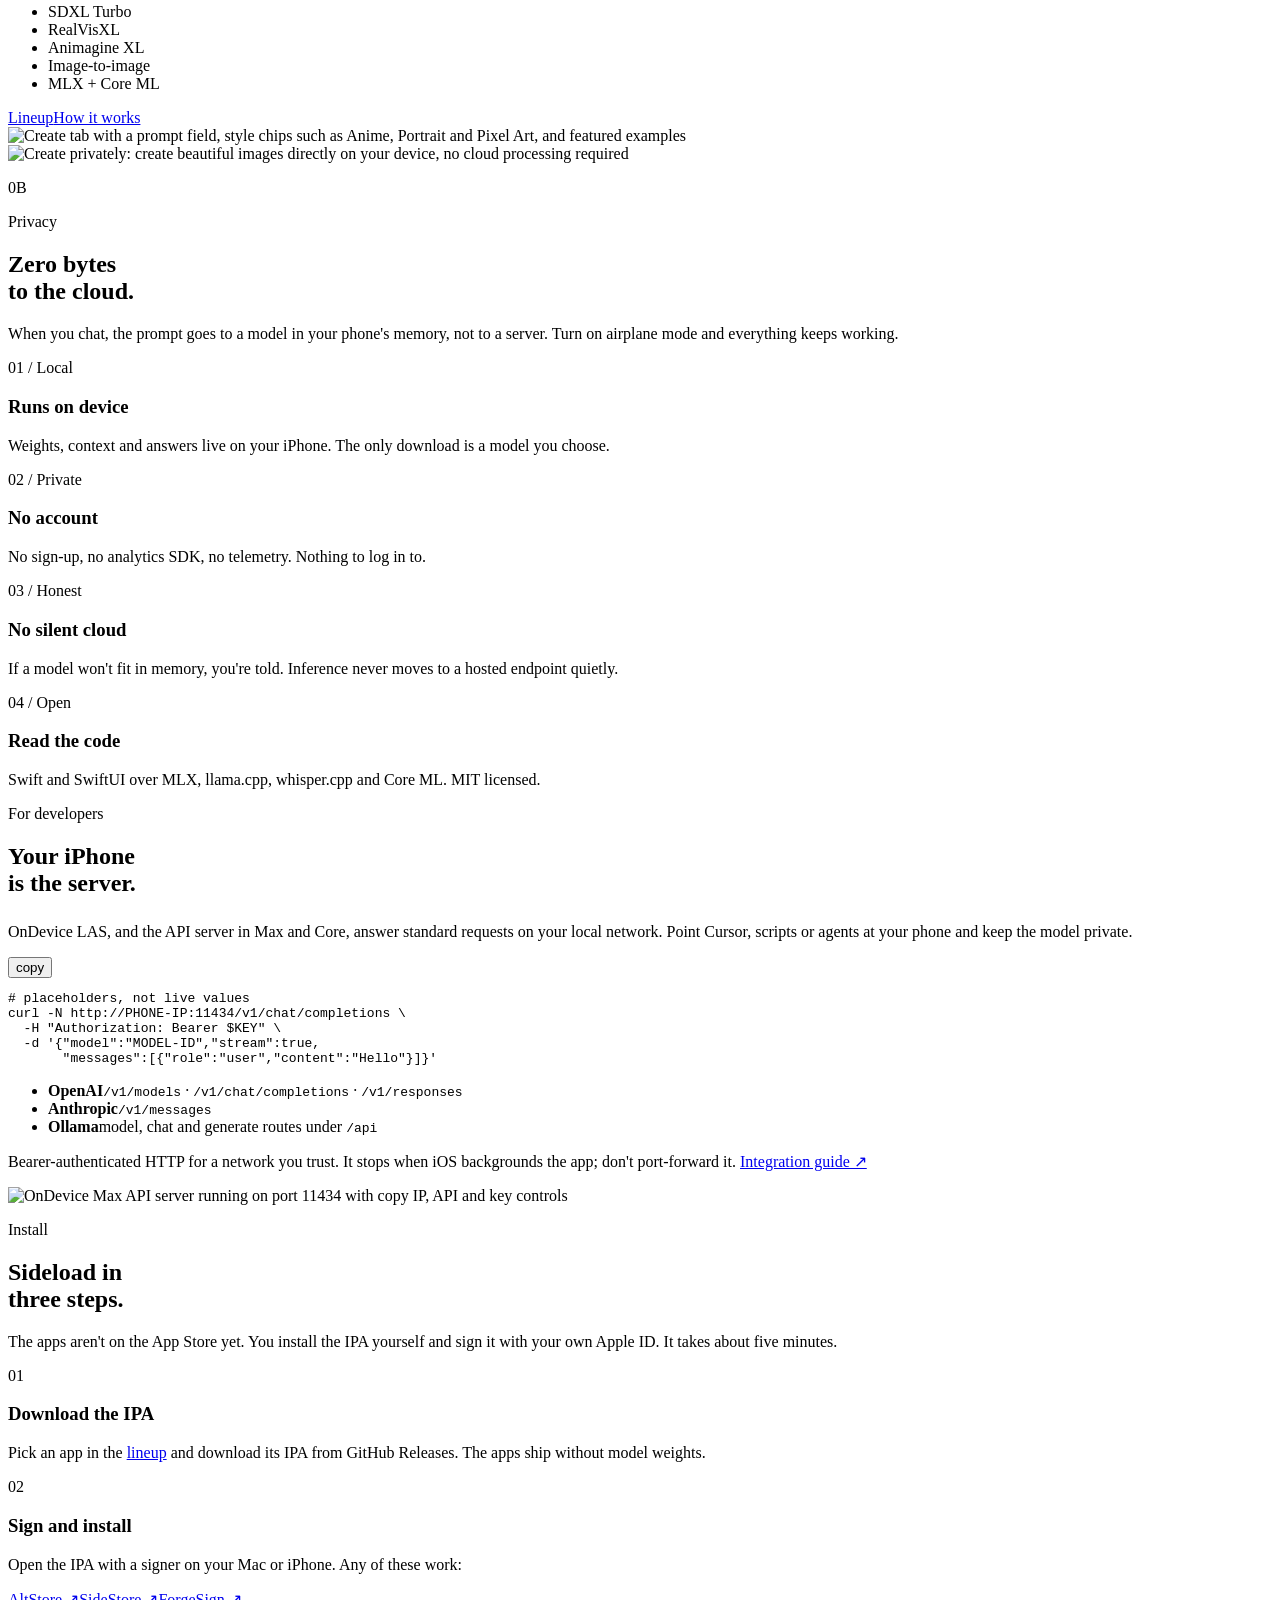
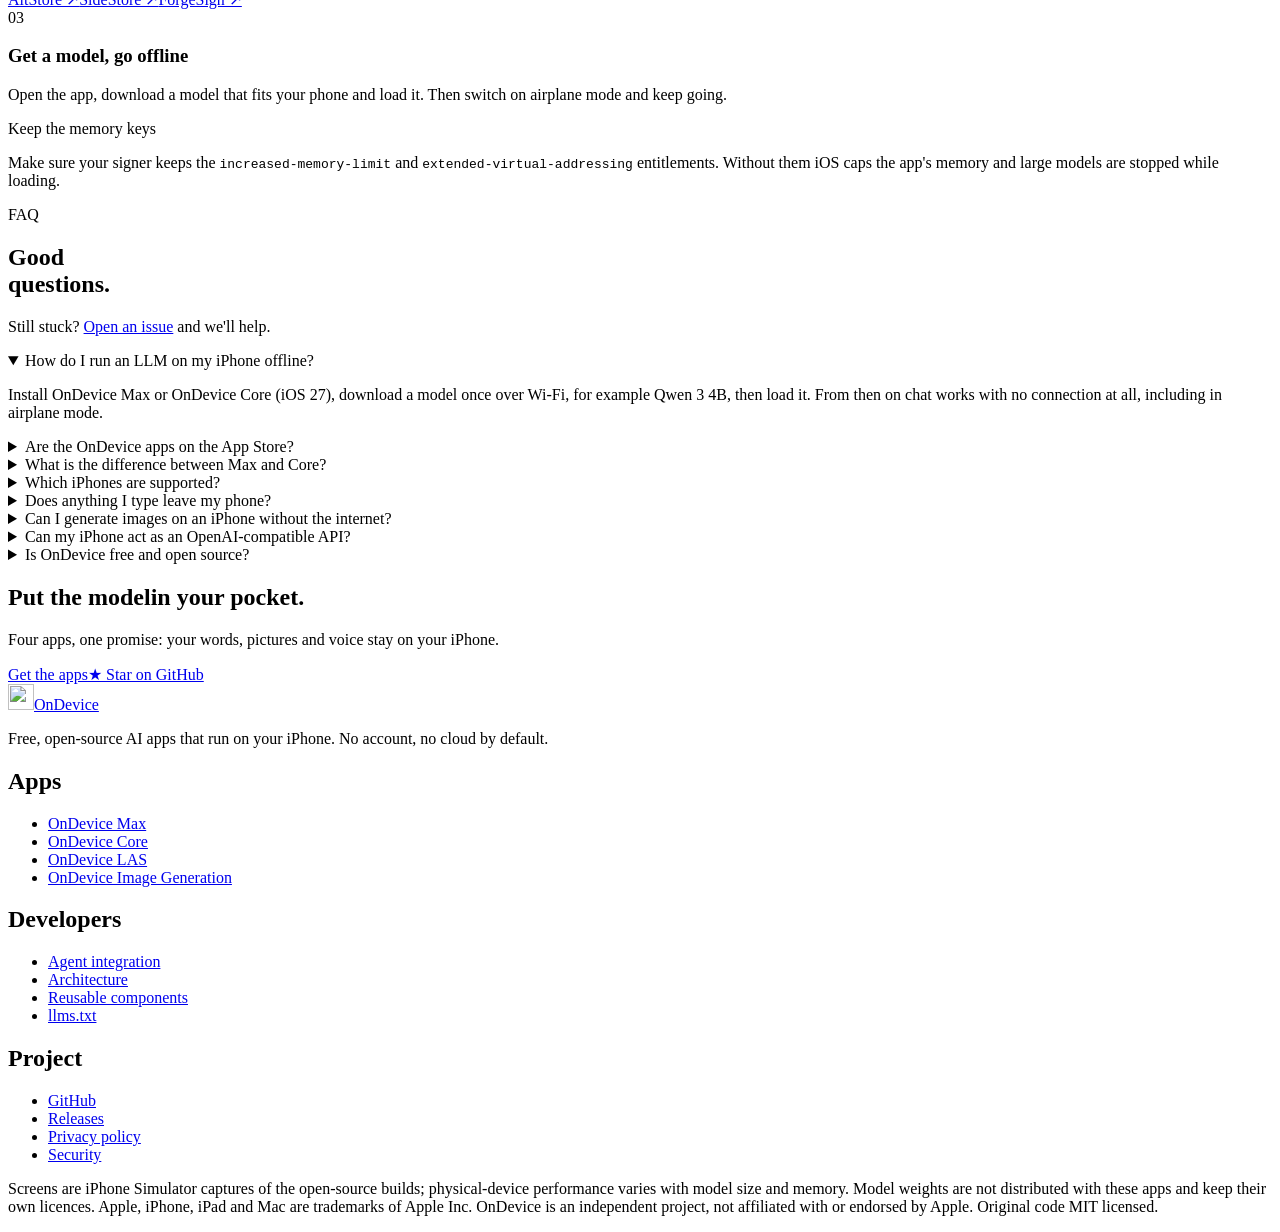
==== commit e8e2b370: "Link OnDevice Max 75 and Core 65 from all site locales Co-Authored-By: Claude Opus 5.5 <noreply@anth" ====
--- a/public/index.html
+++ b/public/index.html
@@ -56,8 +56,8 @@
       "@type": "ItemList",
       "name": "OnDevice apps",
       "itemListElement": [
-        { "@type": "ListItem", "position": 1, "item": { "@type": "SoftwareApplication", "name": "OnDevice Max", "url": "https://ondevice.fun/#max", "applicationCategory": "ProductivityApplication", "operatingSystem": "iOS 27", "description": "All-in-one local AI studio for iPhone with a new interface: chat, camera Lens, voice, image studio, model library and a local API server.", "softwareVersion": "1.0.0 (72)", "downloadUrl": "https://github.com/Mesutcydev/ondevice-core/releases/download/ondevice-max-1.0.0-72/OnDeviceMax-sideload-entitled-1.0.0-72.ipa", "image": "https://ondevice.fun/assets/shots/max-chat.webp", "isAccessibleForFree": true, "offers": { "@type": "Offer", "price": "0", "priceCurrency": "USD" }, "publisher": { "@id": "https://ondevice.fun/#org" } } },
-        { "@type": "ListItem", "position": 2, "item": { "@type": "SoftwareApplication", "name": "OnDevice Core", "url": "https://github.com/Mesutcydev/ondevice-core", "applicationCategory": "ProductivityApplication", "operatingSystem": "iOS 27", "softwareVersion": "1.0.0 (62)", "description": "The same on-device engine as OnDevice Max with the original Studio interface: chat, Lens, voice, image generation, model library and an experimental Edge0 mixture-of-experts runtime.", "downloadUrl": "https://github.com/Mesutcydev/ondevice-core/releases/download/ondevice-core-1.0.0-62/OnDeviceCoreAIStudio-sideload-entitled-1.0.0-62.ipa", "image": "https://ondevice.fun/assets/shots/core-home.webp", "license": "https://opensource.org/licenses/MIT", "isAccessibleForFree": true, "offers": { "@type": "Offer", "price": "0", "priceCurrency": "USD" }, "publisher": { "@id": "https://ondevice.fun/#org" } } },
+        { "@type": "ListItem", "position": 1, "item": { "@type": "SoftwareApplication", "name": "OnDevice Max", "url": "https://ondevice.fun/#max", "applicationCategory": "ProductivityApplication", "operatingSystem": "iOS 27", "description": "All-in-one local AI studio for iPhone with a new interface: chat, camera Lens, voice, image studio, model library and a local API server.", "softwareVersion": "1.0.0 (75)", "downloadUrl": "https://github.com/Mesutcydev/ondevice-core/releases/download/ondevice-max-1.0.0-75/OnDeviceMax-sideload-entitled-1.0.0-75.ipa", "image": "https://ondevice.fun/assets/shots/max-chat.webp", "isAccessibleForFree": true, "offers": { "@type": "Offer", "price": "0", "priceCurrency": "USD" }, "publisher": { "@id": "https://ondevice.fun/#org" } } },
+        { "@type": "ListItem", "position": 2, "item": { "@type": "SoftwareApplication", "name": "OnDevice Core", "url": "https://github.com/Mesutcydev/ondevice-core", "applicationCategory": "ProductivityApplication", "operatingSystem": "iOS 27", "softwareVersion": "1.0.0 (65)", "description": "The same on-device engine as OnDevice Max with the original Studio interface: chat, Lens, voice, image generation, model library and an experimental Edge0 mixture-of-experts runtime.", "downloadUrl": "https://github.com/Mesutcydev/ondevice-core/releases/download/ondevice-core-1.0.0-65/OnDeviceCoreAIStudio-sideload-entitled-1.0.0-65.ipa", "image": "https://ondevice.fun/assets/shots/core-home.webp", "license": "https://opensource.org/licenses/MIT", "isAccessibleForFree": true, "offers": { "@type": "Offer", "price": "0", "priceCurrency": "USD" }, "publisher": { "@id": "https://ondevice.fun/#org" } } },
         { "@type": "ListItem", "position": 3, "item": { "@type": "SoftwareApplication", "name": "OnDevice LAS", "alternateName": "On Device: LAS", "url": "https://ondevice.fun/#api", "applicationCategory": "DeveloperApplication", "operatingSystem": "iOS 18", "softwareVersion": "3.2.6 (146)", "description": "Local API server for iPhone: OpenAI-, Anthropic- and Ollama-compatible routes on your LAN behind a bearer key.", "downloadUrl": "https://github.com/Mesutcydev/ios-local-llm/releases/download/sideload-3.2.6-146/OnDeviceLAS-sideload-entitled-3.2.6-146.ipa", "image": "https://ondevice.fun/assets/shots/las-server.webp", "license": "https://opensource.org/licenses/MIT", "isAccessibleForFree": true, "offers": { "@type": "Offer", "price": "0", "priceCurrency": "USD" }, "publisher": { "@id": "https://ondevice.fun/#org" } } },
         { "@type": "ListItem", "position": 4, "item": { "@type": "SoftwareApplication", "name": "OnDevice Image Generation", "alternateName": "iOS Image Generation", "url": "https://ondevice.fun/#create", "applicationCategory": "MultimediaApplication", "operatingSystem": "iOS 26", "description": "On-device Stable Diffusion and SDXL image generation for iPhone and iPad with MLX and Core ML.", "image": "https://ondevice.fun/assets/shots/img-create.webp", "isAccessibleForFree": true, "offers": { "@type": "Offer", "price": "0", "priceCurrency": "USD", "availability": "https://schema.org/PreOrder" }, "publisher": { "@id": "https://ondevice.fun/#org" } } }
       ]
@@ -150,10 +150,10 @@
         <p class="app-desc">The newest all-in-one studio, redesigned from scratch: chat, camera Lens, voice, an image studio, a model library and a local API server.</p>
         <dl class="spec">
           <div><dt>Needs</dt><dd>iOS 27</dd></div>
-          <div><dt>Build</dt><dd>1.0.0 (72)</dd></div>
+          <div><dt>Build</dt><dd>1.0.0 (75)</dd></div>
           <div><dt>IPA</dt><dd>47.6 MB</dd></div>
         </dl>
-        <div class="cta"><a class="btn sm primary" href="https://github.com/Mesutcydev/ondevice-core/releases/download/ondevice-max-1.0.0-72/OnDeviceMax-sideload-entitled-1.0.0-72.ipa">Download IPA</a><a class="btn sm" href="#max">See Max</a></div>
+        <div class="cta"><a class="btn sm primary" href="https://github.com/Mesutcydev/ondevice-core/releases/download/ondevice-max-1.0.0-75/OnDeviceMax-sideload-entitled-1.0.0-75.ipa">Download IPA</a><a class="btn sm" href="#max">See Max</a></div>
       </div>
       <div class="app-shot"><div class="phone"><img src="/assets/shots/max-drawer.webp" width="660" height="1434" loading="lazy" alt="OnDevice Max navigation with Lens, Voice, Image studio, Models, Device and API server shortcuts above recent chats"></div></div>
     </article>
@@ -167,10 +167,10 @@
         <p class="app-desc">Everything Max can do with the original interface, available today. Runs on Apple Core AI, MLX and llama.cpp, with an experimental Edge0 mixture-of-experts runtime.</p>
         <dl class="spec">
           <div><dt>Needs</dt><dd>iOS 27</dd></div>
-          <div><dt>Build</dt><dd>1.0.0 (62)</dd></div>
+          <div><dt>Build</dt><dd>1.0.0 (65)</dd></div>
           <div><dt>IPA</dt><dd>44.0 MB</dd></div>
         </dl>
-        <div class="cta"><a class="btn sm solid" href="https://github.com/Mesutcydev/ondevice-core/releases/download/ondevice-core-1.0.0-62/OnDeviceCoreAIStudio-sideload-entitled-1.0.0-62.ipa">Download IPA</a><a class="btn sm" href="https://github.com/Mesutcydev/ondevice-core">Source</a></div>
+        <div class="cta"><a class="btn sm solid" href="https://github.com/Mesutcydev/ondevice-core/releases/download/ondevice-core-1.0.0-65/OnDeviceCoreAIStudio-sideload-entitled-1.0.0-65.ipa">Download IPA</a><a class="btn sm" href="https://github.com/Mesutcydev/ondevice-core">Source</a></div>
       </div>
       <div class="app-shot"><div class="phone"><img src="/assets/shots/core-home.webp" width="660" height="1434" loading="lazy" alt="OnDevice Core Studio home with a New chat button, Lens, Voice and Mac shortcuts"></div></div>
     </article>
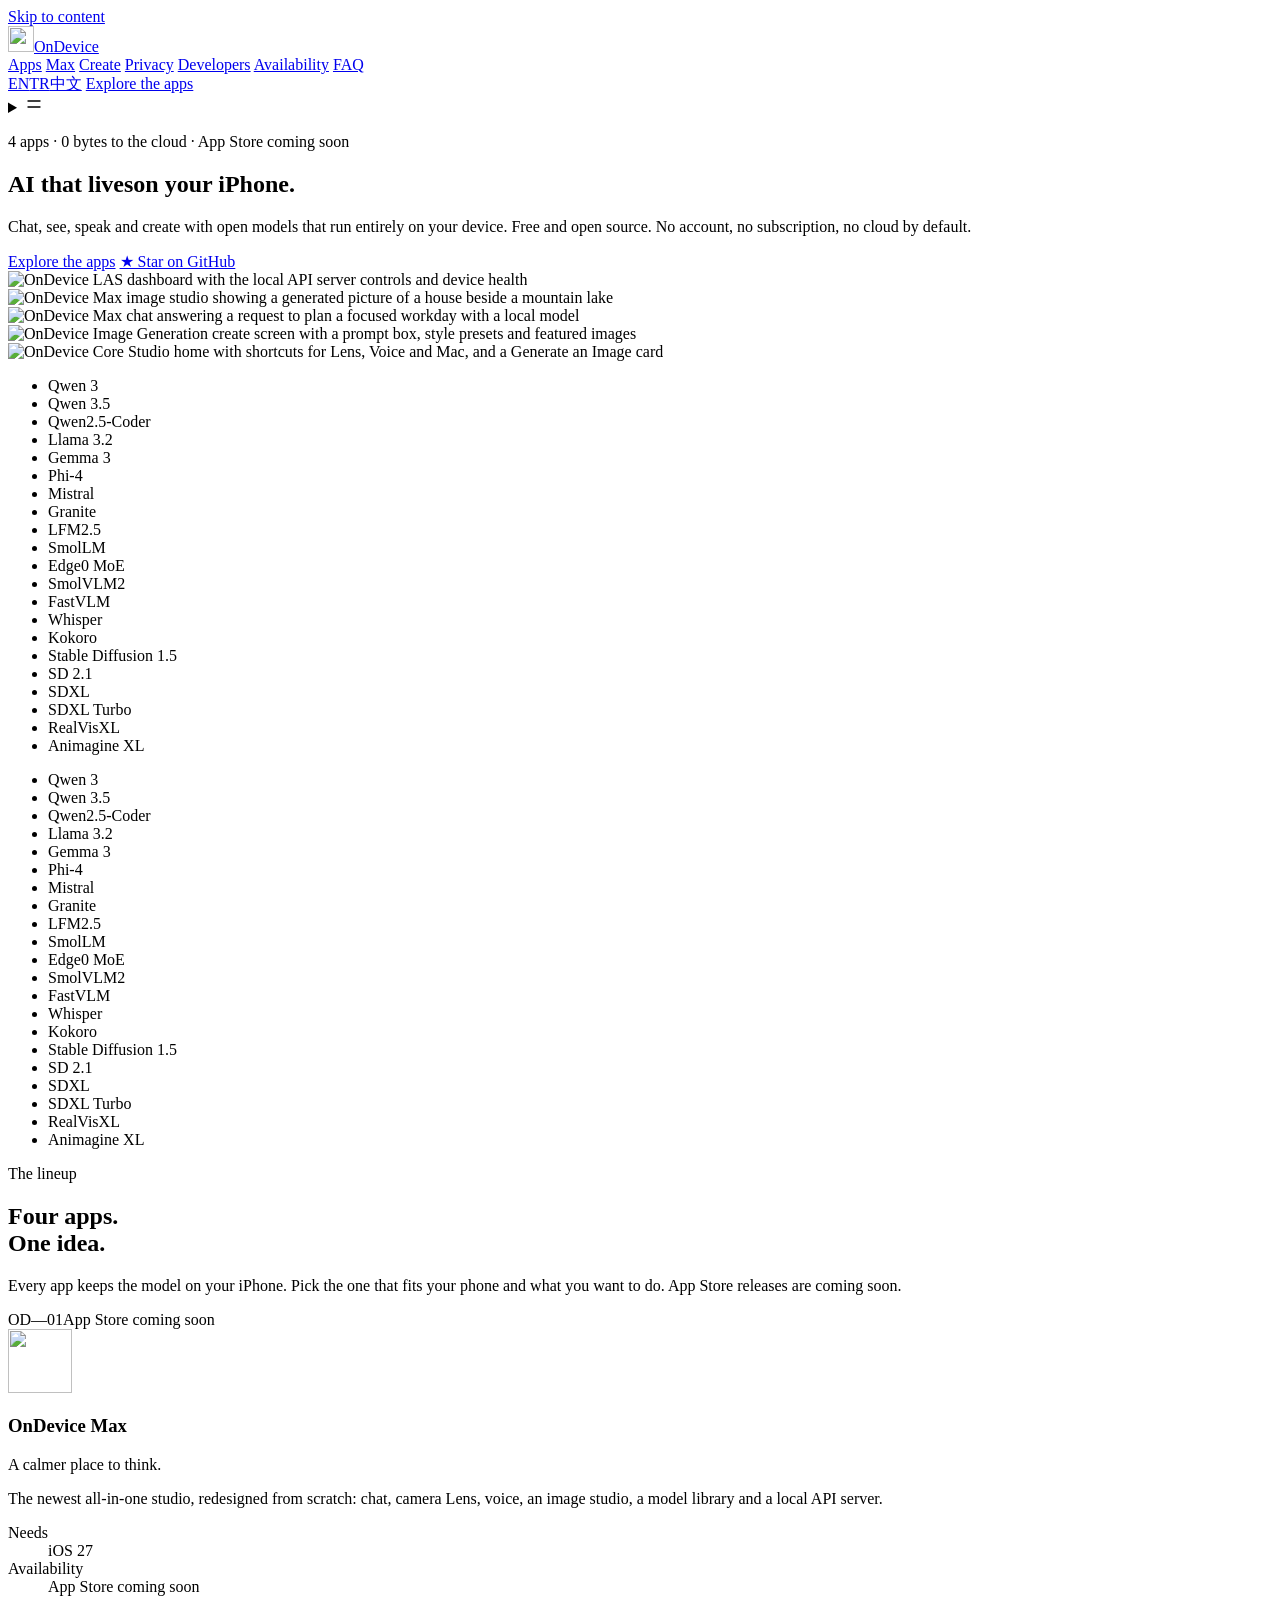
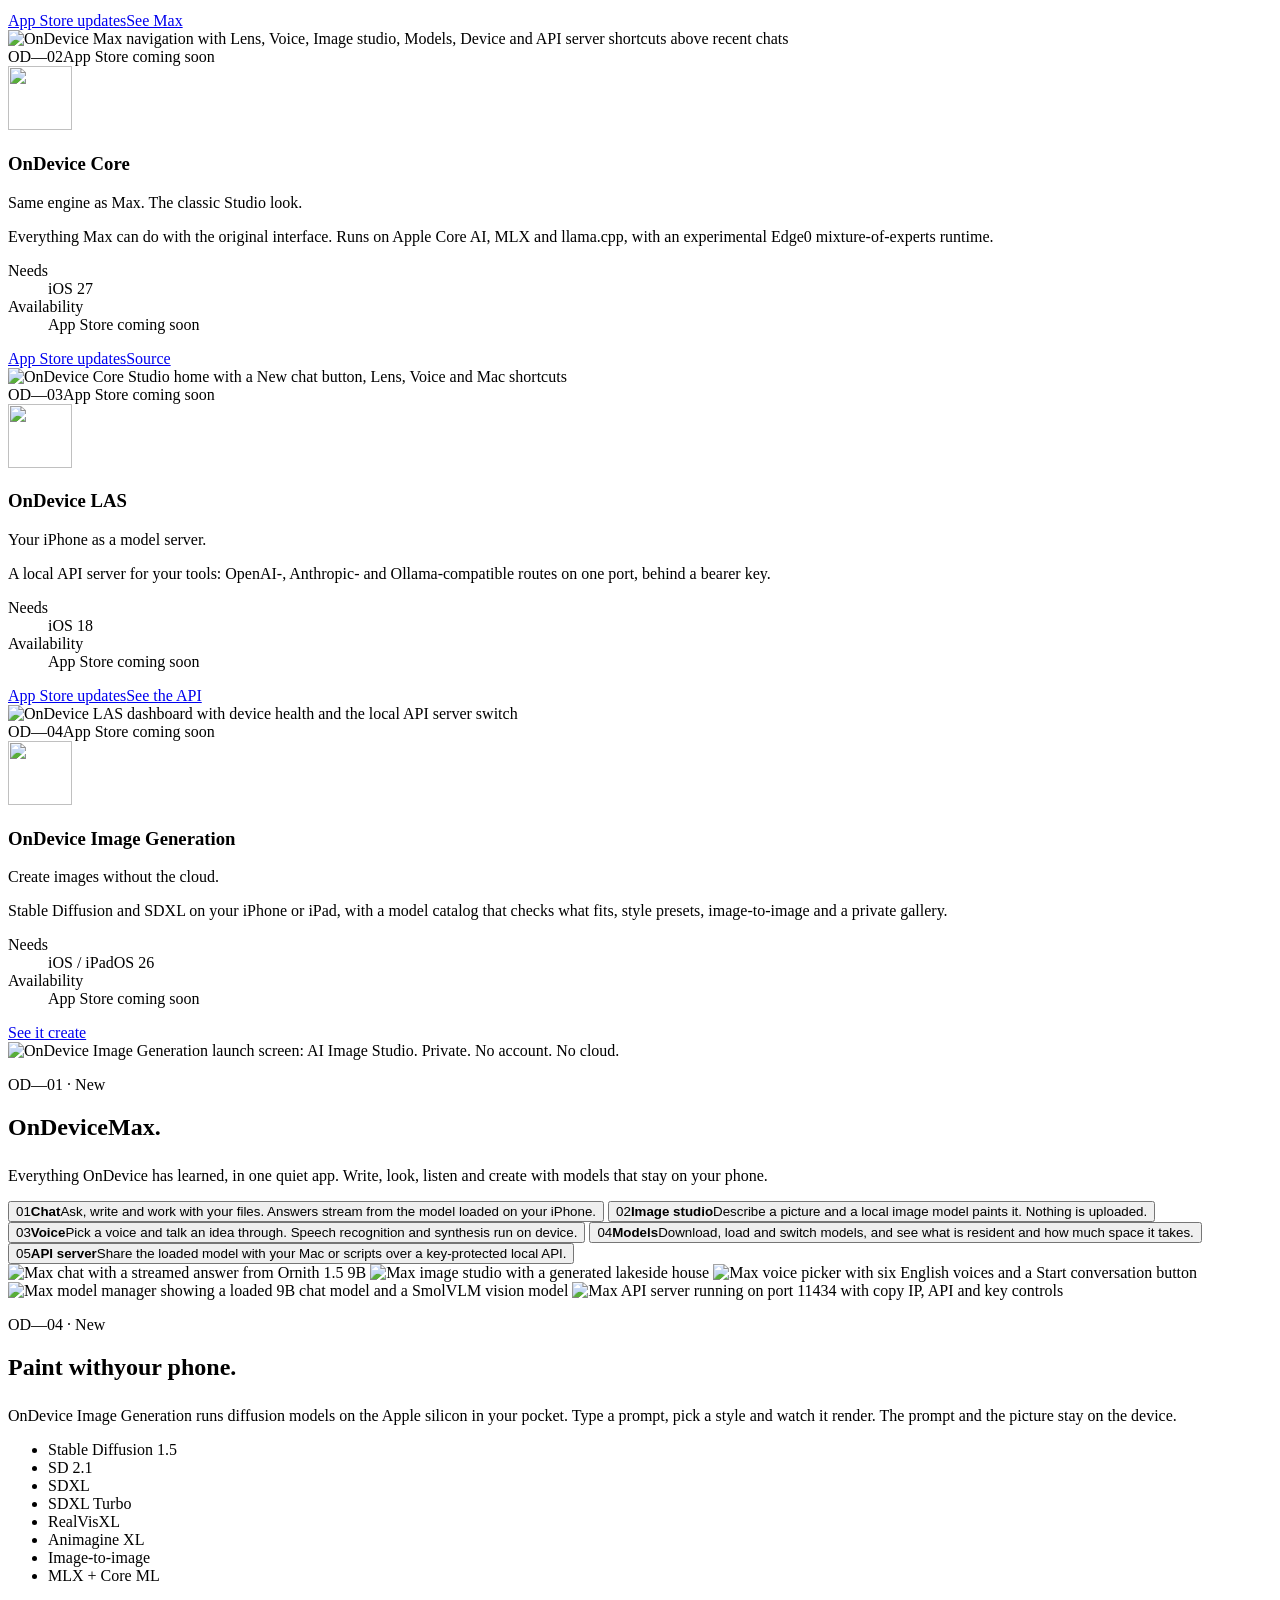
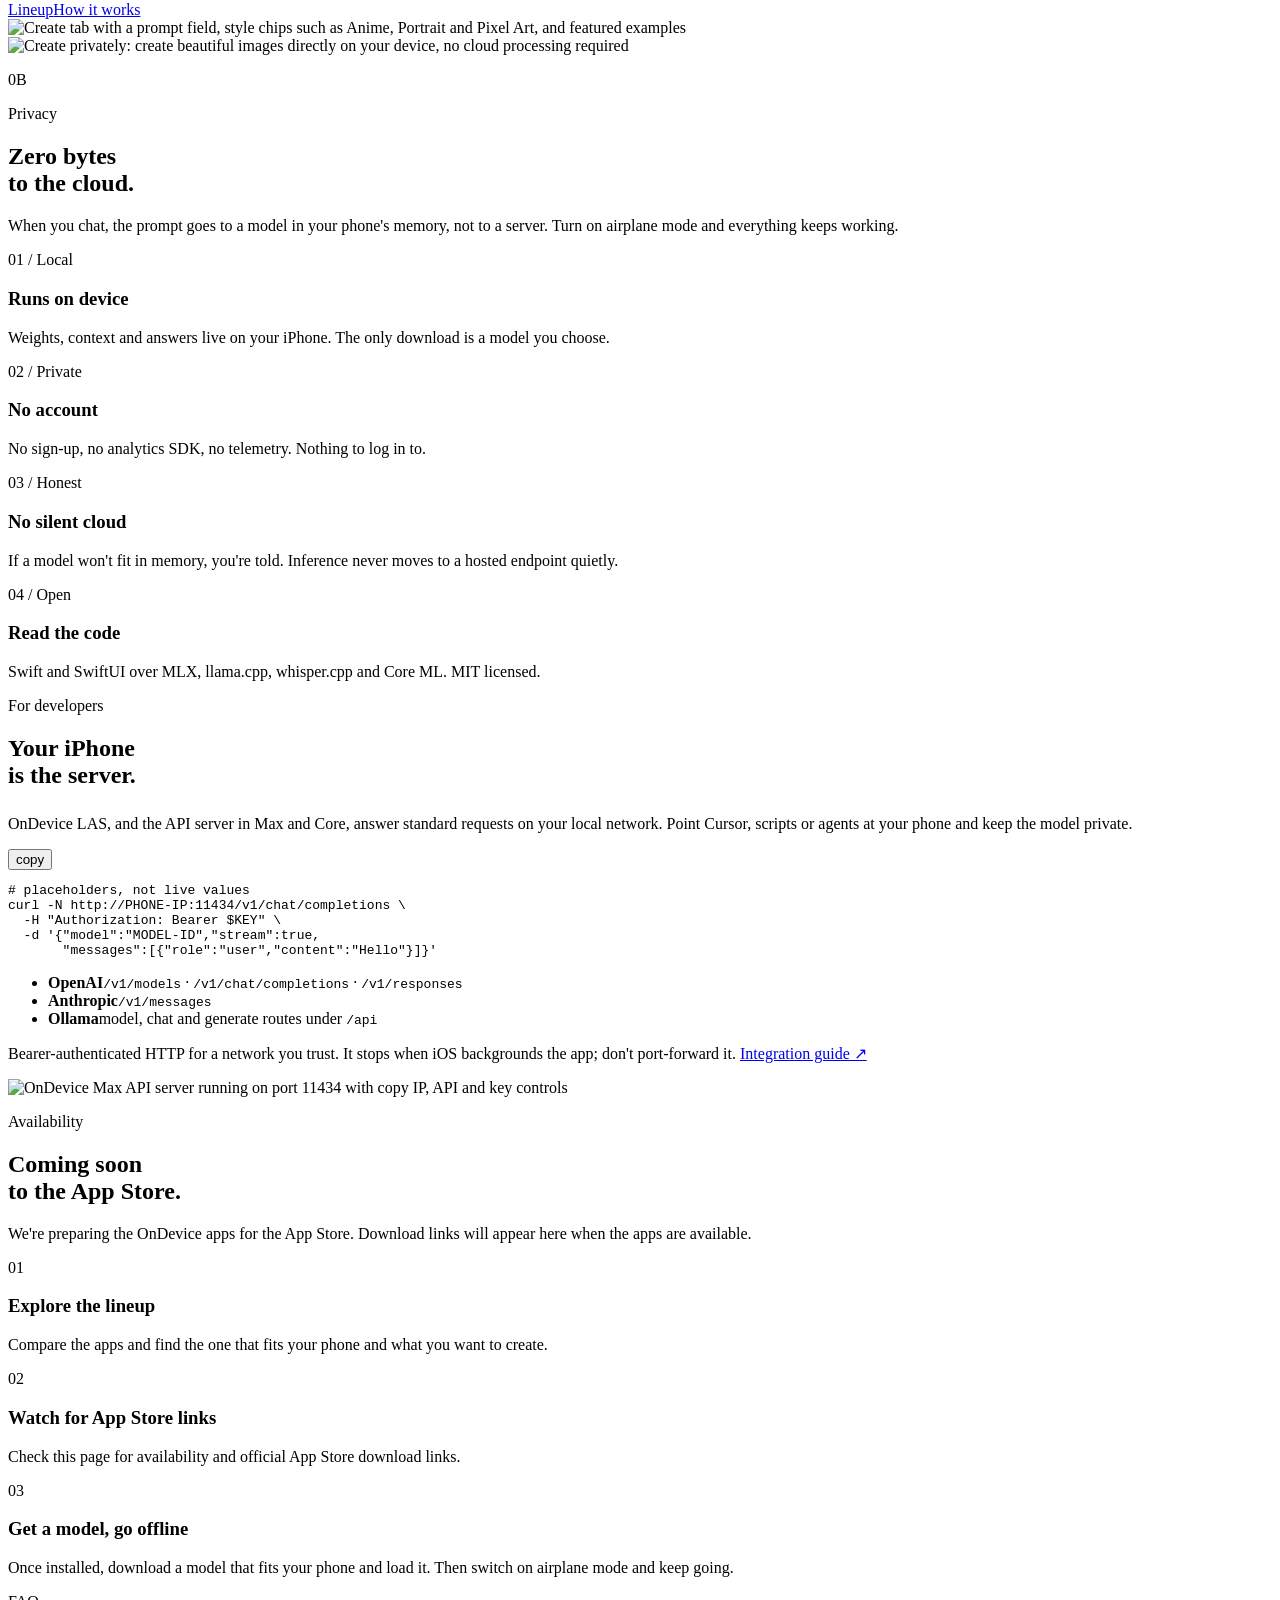
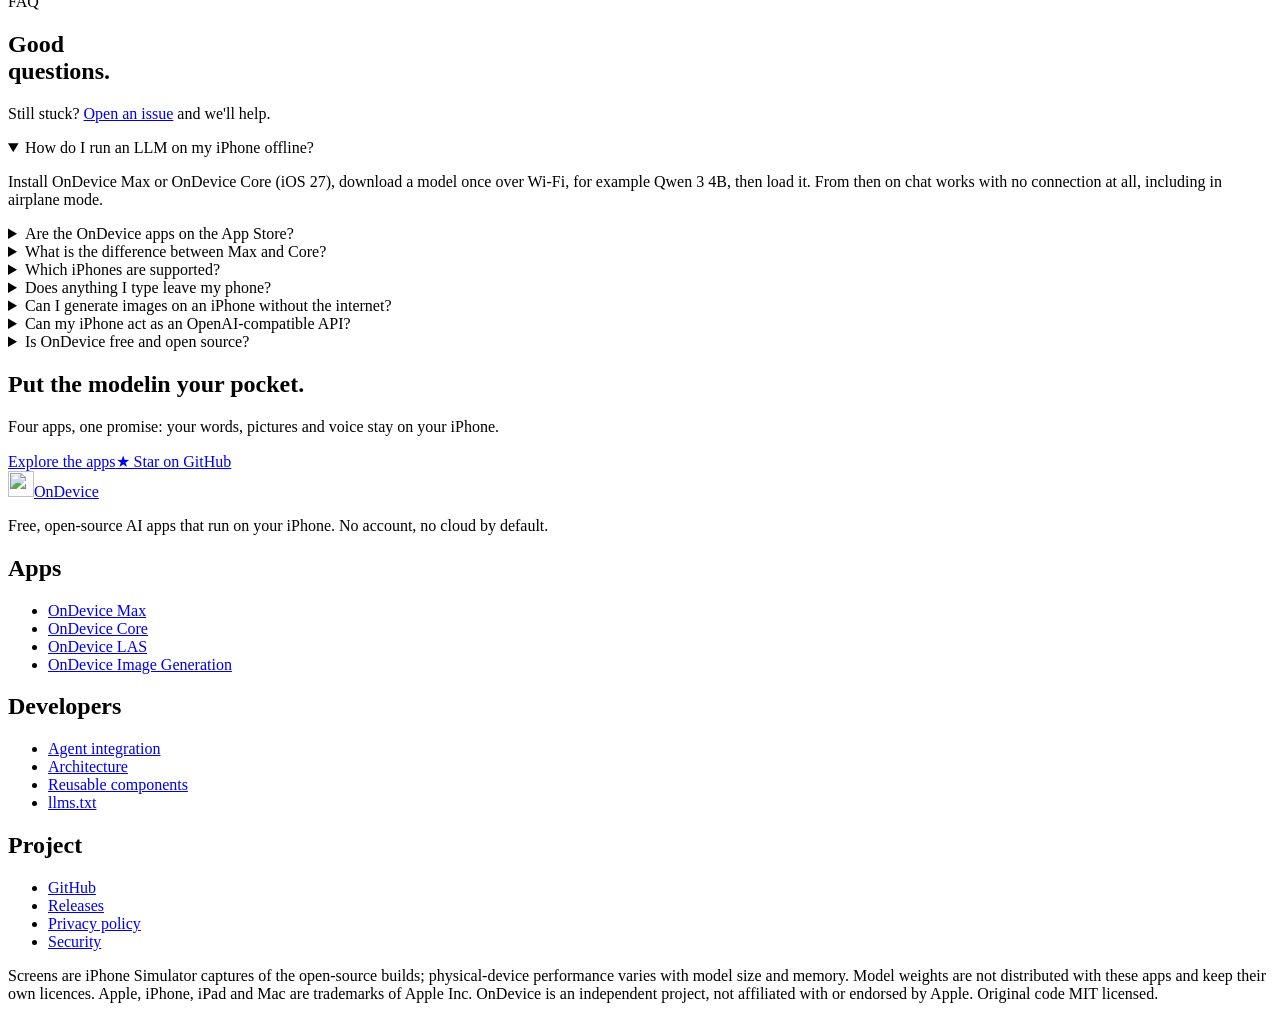
==== commit 0e633425: "Retire sideload downloads ahead of App Store distribution Signed-off-by: Mesutcydev <Mesutcydev@user" ====
--- a/public/index.html
+++ b/public/index.html
@@ -56,17 +56,17 @@
       "@type": "ItemList",
       "name": "OnDevice apps",
       "itemListElement": [
-        { "@type": "ListItem", "position": 1, "item": { "@type": "SoftwareApplication", "name": "OnDevice Max", "url": "https://ondevice.fun/#max", "applicationCategory": "ProductivityApplication", "operatingSystem": "iOS 27", "description": "All-in-one local AI studio for iPhone with a new interface: chat, camera Lens, voice, image studio, model library and a local API server.", "softwareVersion": "1.0.0 (75)", "downloadUrl": "https://github.com/Mesutcydev/ondevice-core/releases/download/ondevice-max-1.0.0-75/OnDeviceMax-sideload-entitled-1.0.0-75.ipa", "image": "https://ondevice.fun/assets/shots/max-chat.webp", "isAccessibleForFree": true, "offers": { "@type": "Offer", "price": "0", "priceCurrency": "USD" }, "publisher": { "@id": "https://ondevice.fun/#org" } } },
-        { "@type": "ListItem", "position": 2, "item": { "@type": "SoftwareApplication", "name": "OnDevice Core", "url": "https://github.com/Mesutcydev/ondevice-core", "applicationCategory": "ProductivityApplication", "operatingSystem": "iOS 27", "softwareVersion": "1.0.0 (65)", "description": "The same on-device engine as OnDevice Max with the original Studio interface: chat, Lens, voice, image generation, model library and an experimental Edge0 mixture-of-experts runtime.", "downloadUrl": "https://github.com/Mesutcydev/ondevice-core/releases/download/ondevice-core-1.0.0-65/OnDeviceCoreAIStudio-sideload-entitled-1.0.0-65.ipa", "image": "https://ondevice.fun/assets/shots/core-home.webp", "license": "https://opensource.org/licenses/MIT", "isAccessibleForFree": true, "offers": { "@type": "Offer", "price": "0", "priceCurrency": "USD" }, "publisher": { "@id": "https://ondevice.fun/#org" } } },
-        { "@type": "ListItem", "position": 3, "item": { "@type": "SoftwareApplication", "name": "OnDevice LAS", "alternateName": "On Device: LAS", "url": "https://ondevice.fun/#api", "applicationCategory": "DeveloperApplication", "operatingSystem": "iOS 18", "softwareVersion": "3.2.6 (146)", "description": "Local API server for iPhone: OpenAI-, Anthropic- and Ollama-compatible routes on your LAN behind a bearer key.", "downloadUrl": "https://github.com/Mesutcydev/ios-local-llm/releases/download/sideload-3.2.6-146/OnDeviceLAS-sideload-entitled-3.2.6-146.ipa", "image": "https://ondevice.fun/assets/shots/las-server.webp", "license": "https://opensource.org/licenses/MIT", "isAccessibleForFree": true, "offers": { "@type": "Offer", "price": "0", "priceCurrency": "USD" }, "publisher": { "@id": "https://ondevice.fun/#org" } } },
-        { "@type": "ListItem", "position": 4, "item": { "@type": "SoftwareApplication", "name": "OnDevice Image Generation", "alternateName": "iOS Image Generation", "url": "https://ondevice.fun/#create", "applicationCategory": "MultimediaApplication", "operatingSystem": "iOS 26", "description": "On-device Stable Diffusion and SDXL image generation for iPhone and iPad with MLX and Core ML.", "image": "https://ondevice.fun/assets/shots/img-create.webp", "isAccessibleForFree": true, "offers": { "@type": "Offer", "price": "0", "priceCurrency": "USD", "availability": "https://schema.org/PreOrder" }, "publisher": { "@id": "https://ondevice.fun/#org" } } }
+        { "@type": "ListItem", "position": 1, "item": { "@type": "SoftwareApplication", "name": "OnDevice Max", "url": "https://ondevice.fun/#max", "applicationCategory": "ProductivityApplication", "operatingSystem": "iOS 27", "description": "All-in-one local AI studio for iPhone with a new interface: chat, camera Lens, voice, image studio, model library and a local API server.", "image": "https://ondevice.fun/assets/shots/max-chat.webp", "isAccessibleForFree": true, "publisher": { "@id": "https://ondevice.fun/#org" } } },
+        { "@type": "ListItem", "position": 2, "item": { "@type": "SoftwareApplication", "name": "OnDevice Core", "url": "https://github.com/Mesutcydev/ondevice-core", "applicationCategory": "ProductivityApplication", "operatingSystem": "iOS 27", "description": "The same on-device engine as OnDevice Max with the original Studio interface: chat, Lens, voice, image generation, model library and an experimental Edge0 mixture-of-experts runtime.", "image": "https://ondevice.fun/assets/shots/core-home.webp", "license": "https://opensource.org/licenses/MIT", "isAccessibleForFree": true, "publisher": { "@id": "https://ondevice.fun/#org" } } },
+        { "@type": "ListItem", "position": 3, "item": { "@type": "SoftwareApplication", "name": "OnDevice LAS", "alternateName": "On Device: LAS", "url": "https://ondevice.fun/#api", "applicationCategory": "DeveloperApplication", "operatingSystem": "iOS 18", "description": "Local API server for iPhone: OpenAI-, Anthropic- and Ollama-compatible routes on your LAN behind a bearer key.", "image": "https://ondevice.fun/assets/shots/las-server.webp", "license": "https://opensource.org/licenses/MIT", "isAccessibleForFree": true, "publisher": { "@id": "https://ondevice.fun/#org" } } },
+        { "@type": "ListItem", "position": 4, "item": { "@type": "SoftwareApplication", "name": "OnDevice Image Generation", "alternateName": "iOS Image Generation", "url": "https://ondevice.fun/#create", "applicationCategory": "MultimediaApplication", "operatingSystem": "iOS 26", "description": "On-device Stable Diffusion and SDXL image generation for iPhone and iPad with MLX and Core ML.", "image": "https://ondevice.fun/assets/shots/img-create.webp", "isAccessibleForFree": true, "publisher": { "@id": "https://ondevice.fun/#org" } } }
       ]
     },
     {
       "@type": "FAQPage",
       "mainEntity": [
         { "@type": "Question", "name": "How do I run an LLM on my iPhone offline?", "acceptedAnswer": { "@type": "Answer", "text": "Install OnDevice Max or OnDevice Core (iOS 27), download a model once over Wi-Fi, for example Qwen 3 4B, then load it. From then on chat works with no connection at all, including in airplane mode." } },
-        { "@type": "Question", "name": "Are the OnDevice apps on the App Store?", "acceptedAnswer": { "@type": "Answer", "text": "Not at the moment. They are distributed as sideloadable IPA files on GitHub Releases. You sign and install them on your own device with AltStore, SideStore or ForgeSign. The source code is public under the MIT licence." } },
+        { "@type": "Question", "name": "Are the OnDevice apps on the App Store?", "acceptedAnswer": { "@type": "Answer", "text": "App Store releases are coming soon. Public sideload downloads have been retired. App Store links will appear here when the apps are available. The source code remains public under the MIT licence." } },
         { "@type": "Question", "name": "What is the difference between OnDevice Max and OnDevice Core?", "acceptedAnswer": { "@type": "Answer", "text": "They share the same on-device engine and features. Max has the new, calmer interface and is the newest build; Core keeps the original Studio interface. OnDevice LAS turns an iPhone into a local API server, and OnDevice Image Generation is for making pictures." } },
         { "@type": "Question", "name": "Which iPhones are supported?", "acceptedAnswer": { "@type": "Answer", "text": "OnDevice LAS needs iOS 18 or later, OnDevice Image Generation needs iOS 26, and OnDevice Core and Max need iOS 27. Bigger models need more memory; the model library checks whether a model fits your device before you download it." } },
         { "@type": "Question", "name": "Does anything I type leave my phone?", "acceptedAnswer": { "@type": "Answer", "text": "Not by default. Inference runs on the device and there is no account, analytics or telemetry. The network is used only for model downloads you start and optional features you switch on, such as web access, Apple Private Cloud Compute or a paired Mac." } },
@@ -90,16 +90,16 @@
     <a href="#create">Create</a>
     <a href="#security">Privacy</a>
     <a href="#api">Developers</a>
-    <a href="#install">Install</a>
+    <a href="#install">Availability</a>
     <a href="#faq">FAQ</a>
   </nav>
   <div class="mast-end">
     <span class="lang" role="group" aria-label="Language"><a href="/" aria-current="page" lang="en">EN</a><a href="/tr/" lang="tr">TR</a><a href="/zh/" lang="zh-Hans">中文</a></span>
-    <a class="btn sm solid" href="#apps">Get the apps</a>
+    <a class="btn sm solid" href="#apps">Explore the apps</a>
     <details class="menu">
       <summary aria-label="Menu"><svg width="18" height="18" viewBox="0 0 24 24" fill="none" stroke="currentColor" stroke-width="1.8" stroke-linecap="round" aria-hidden="true"><path d="M4 8h16M4 16h16"/></svg></summary>
       <nav class="menu-panel" aria-label="Mobile">
-        <a href="#apps">Apps</a><a href="#max">Max</a><a href="#create">Create</a><a href="#security">Privacy</a><a href="#api">Developers</a><a href="#install">Install</a><a href="#faq">FAQ</a>
+        <a href="#apps">Apps</a><a href="#max">Max</a><a href="#create">Create</a><a href="#security">Privacy</a><a href="#api">Developers</a><a href="#install">Availability</a><a href="#faq">FAQ</a>
       </nav>
     </details>
   </div>
@@ -109,11 +109,11 @@
 
 <section class="hero" aria-labelledby="hero-title">
   <div class="wrap hero-copy">
-    <p class="kicker mono"><span class="live-dot" aria-hidden="true"></span>4 apps · 0 bytes to the cloud · sideload ready</p>
+    <p class="kicker mono"><span class="live-dot" aria-hidden="true"></span>4 apps · 0 bytes to the cloud · App Store coming soon</p>
     <h1 id="hero-title"><span class="dots">AI that lives</span><span class="dots accent">on your iPhone.</span></h1>
     <p class="lede">Chat, see, speak and create with open models that run entirely on your device. Free and open source. No account, no subscription, no cloud by default.</p>
     <div class="cta">
-      <a class="btn primary" href="#apps">Get the apps</a>
+      <a class="btn primary" href="#apps">Explore the apps</a>
       <a class="btn" href="https://github.com/Mesutcydev/ondevice-core">★ Star on GitHub</a>
     </div>
   </div>
@@ -137,12 +137,12 @@
   <div class="sec-head reveal">
     <p class="label">The lineup</p>
     <h2 id="apps-title">Four apps.<br>One idea.</h2>
-    <p class="lede">Every app keeps the model on your iPhone. Pick the one that fits your phone and what you want to do. All are free, open source and sideloadable.</p>
+    <p class="lede">Every app keeps the model on your iPhone. Pick the one that fits your phone and what you want to do. App Store releases are coming soon.</p>
   </div>
 
   <div class="lineup">
     <article class="app dark reveal" style="--c:var(--c-max)" aria-labelledby="app-max">
-      <div class="app-top"><span class="code">OD—01</span><span class="chip">New · early build</span></div>
+      <div class="app-top"><span class="code">OD—01</span><span class="chip">App Store coming soon</span></div>
       <div class="app-body">
         <img class="app-icon" src="/assets/icons/max.webp" width="64" height="64" alt="">
         <h3 id="app-max">OnDevice Max</h3>
@@ -150,33 +150,31 @@
         <p class="app-desc">The newest all-in-one studio, redesigned from scratch: chat, camera Lens, voice, an image studio, a model library and a local API server.</p>
         <dl class="spec">
           <div><dt>Needs</dt><dd>iOS 27</dd></div>
-          <div><dt>Build</dt><dd>1.0.0 (75)</dd></div>
-          <div><dt>IPA</dt><dd>47.6 MB</dd></div>
+          <div><dt>Availability</dt><dd>App Store coming soon</dd></div>
         </dl>
-        <div class="cta"><a class="btn sm primary" href="https://github.com/Mesutcydev/ondevice-core/releases/download/ondevice-max-1.0.0-75/OnDeviceMax-sideload-entitled-1.0.0-75.ipa">Download IPA</a><a class="btn sm" href="#max">See Max</a></div>
+        <div class="cta"><a class="btn sm solid" href="#install">App Store updates</a><a class="btn sm" href="#max">See Max</a></div>
       </div>
       <div class="app-shot"><div class="phone"><img src="/assets/shots/max-drawer.webp" width="660" height="1434" loading="lazy" alt="OnDevice Max navigation with Lens, Voice, Image studio, Models, Device and API server shortcuts above recent chats"></div></div>
     </article>
 
     <article class="app reveal" style="--c:var(--c-core)" aria-labelledby="app-core">
-      <div class="app-top"><span class="code">OD—02</span><span class="chip">Available</span></div>
+      <div class="app-top"><span class="code">OD—02</span><span class="chip">App Store coming soon</span></div>
       <div class="app-body">
         <img class="app-icon" src="/assets/icons/eye.webp" width="64" height="64" alt="">
         <h3 id="app-core">OnDevice Core</h3>
         <p class="app-line">Same engine as Max. The classic Studio look.</p>
-        <p class="app-desc">Everything Max can do with the original interface, available today. Runs on Apple Core AI, MLX and llama.cpp, with an experimental Edge0 mixture-of-experts runtime.</p>
+        <p class="app-desc">Everything Max can do with the original interface. Runs on Apple Core AI, MLX and llama.cpp, with an experimental Edge0 mixture-of-experts runtime.</p>
         <dl class="spec">
           <div><dt>Needs</dt><dd>iOS 27</dd></div>
-          <div><dt>Build</dt><dd>1.0.0 (65)</dd></div>
-          <div><dt>IPA</dt><dd>44.0 MB</dd></div>
+          <div><dt>Availability</dt><dd>App Store coming soon</dd></div>
         </dl>
-        <div class="cta"><a class="btn sm solid" href="https://github.com/Mesutcydev/ondevice-core/releases/download/ondevice-core-1.0.0-65/OnDeviceCoreAIStudio-sideload-entitled-1.0.0-65.ipa">Download IPA</a><a class="btn sm" href="https://github.com/Mesutcydev/ondevice-core">Source</a></div>
+        <div class="cta"><a class="btn sm solid" href="#install">App Store updates</a><a class="btn sm" href="https://github.com/Mesutcydev/ondevice-core">Source</a></div>
       </div>
       <div class="app-shot"><div class="phone"><img src="/assets/shots/core-home.webp" width="660" height="1434" loading="lazy" alt="OnDevice Core Studio home with a New chat button, Lens, Voice and Mac shortcuts"></div></div>
     </article>
 
     <article class="app reveal" style="--c:var(--c-las)" aria-labelledby="app-las">
-      <div class="app-top"><span class="code">OD—03</span><span class="chip">Beta</span></div>
+      <div class="app-top"><span class="code">OD—03</span><span class="chip">App Store coming soon</span></div>
       <div class="app-body">
         <img class="app-icon" src="/assets/icons/las.webp" width="64" height="64" alt="">
         <h3 id="app-las">OnDevice LAS</h3>
@@ -184,16 +182,15 @@
         <p class="app-desc">A local API server for your tools: OpenAI-, Anthropic- and Ollama-compatible routes on one port, behind a bearer key.</p>
         <dl class="spec">
           <div><dt>Needs</dt><dd>iOS 18</dd></div>
-          <div><dt>Build</dt><dd>3.2.6 (146)</dd></div>
-          <div><dt>IPA</dt><dd>24.8 MB</dd></div>
+          <div><dt>Availability</dt><dd>App Store coming soon</dd></div>
         </dl>
-        <div class="cta"><a class="btn sm solid" href="https://github.com/Mesutcydev/ios-local-llm/releases/download/sideload-3.2.6-146/OnDeviceLAS-sideload-entitled-3.2.6-146.ipa">Download IPA</a><a class="btn sm" href="#api">See the API</a></div>
+        <div class="cta"><a class="btn sm solid" href="#install">App Store updates</a><a class="btn sm" href="#api">See the API</a></div>
       </div>
       <div class="app-shot"><div class="phone"><img src="/assets/shots/las-server.webp" width="660" height="1434" loading="lazy" alt="OnDevice LAS dashboard with device health and the local API server switch"></div></div>
     </article>
 
     <article class="app reveal" style="--c:var(--c-img)" aria-labelledby="app-img">
-      <div class="app-top"><span class="code">OD—04</span><span class="chip">New · coming soon</span></div>
+      <div class="app-top"><span class="code">OD—04</span><span class="chip">App Store coming soon</span></div>
       <div class="app-body">
         <img class="app-icon" src="/assets/icons/image.webp" width="64" height="64" alt="">
         <h3 id="app-img">OnDevice Image Generation</h3>
@@ -201,7 +198,7 @@
         <p class="app-desc">Stable Diffusion and SDXL on your iPhone or iPad, with a model catalog that checks what fits, style presets, image-to-image and a private gallery.</p>
         <dl class="spec">
           <div><dt>Needs</dt><dd>iOS / iPadOS 26</dd></div>
-          <div><dt>Build</dt><dd>1.0 (16) · in testing</dd></div>
+          <div><dt>Availability</dt><dd>App Store coming soon</dd></div>
         </dl>
         <div class="cta"><a class="btn sm solid" href="#create">See it create</a></div>
       </div>
@@ -296,16 +293,15 @@
 
 <section class="paper" id="install" aria-labelledby="install-title"><div class="wrap">
   <div class="sec-head reveal">
-    <p class="label">Install</p>
-    <h2 id="install-title">Sideload in<br>three steps.</h2>
-    <p class="lede">The apps aren't on the App Store yet. You install the IPA yourself and sign it with your own Apple ID. It takes about five minutes.</p>
+    <p class="label">Availability</p>
+    <h2 id="install-title">Coming soon<br>to the App Store.</h2>
+    <p class="lede">We're preparing the OnDevice apps for the App Store. Download links will appear here when the apps are available.</p>
   </div>
   <div class="steps">
-    <article class="step reveal"><span class="step-n dots" aria-hidden="true">01</span><h3>Download the IPA</h3><p>Pick an app in the <a href="#apps">lineup</a> and download its IPA from GitHub Releases. The apps ship without model weights.</p></article>
-    <article class="step reveal"><span class="step-n dots" aria-hidden="true">02</span><h3>Sign and install</h3><p>Open the IPA with a signer on your Mac or iPhone. Any of these work:</p><div class="signers"><a href="https://altstore.io">AltStore ↗</a><a href="https://sidestore.io">SideStore ↗</a><a href="https://github.com/Mesutcydev/ForgeSign-iOS">ForgeSign ↗</a></div></article>
-    <article class="step reveal"><span class="step-n dots" aria-hidden="true">03</span><h3>Get a model, go offline</h3><p>Open the app, download a model that fits your phone and load it. Then switch on airplane mode and keep going.</p></article>
-  </div>
-  <div class="callout reveal"><span class="mono">Keep the memory keys</span><p>Make sure your signer keeps the <code>increased-memory-limit</code> and <code>extended-virtual-addressing</code> entitlements. Without them iOS caps the app's memory and large models are stopped while loading.</p></div>
+    <article class="step reveal"><span class="step-n dots" aria-hidden="true">01</span><h3>Explore the lineup</h3><p>Compare the apps and find the one that fits your phone and what you want to create.</p></article>
+    <article class="step reveal"><span class="step-n dots" aria-hidden="true">02</span><h3>Watch for App Store links</h3><p>Check this page for availability and official App Store download links.</p></article>
+    <article class="step reveal"><span class="step-n dots" aria-hidden="true">03</span><h3>Get a model, go offline</h3><p>Once installed, download a model that fits your phone and load it. Then switch on airplane mode and keep going.</p></article>
+  </div>
 </div></section>
 
 <section class="white" id="faq" aria-labelledby="faq-title"><div class="wrap faq-grid">
@@ -316,7 +312,7 @@
   </div>
   <div class="faq reveal">
     <details open><summary>How do I run an LLM on my iPhone offline?</summary><div><p>Install OnDevice Max or OnDevice Core (iOS 27), download a model once over Wi-Fi, for example Qwen 3 4B, then load it. From then on chat works with no connection at all, including in airplane mode.</p></div></details>
-    <details><summary>Are the OnDevice apps on the App Store?</summary><div><p>Not at the moment. They are distributed as sideloadable IPA files on GitHub Releases. You sign and install them on your own device with AltStore, SideStore or ForgeSign. The source code is public under the MIT licence.</p></div></details>
+    <details><summary>Are the OnDevice apps on the App Store?</summary><div><p>App Store releases are coming soon. Public sideload downloads have been retired. App Store links will appear here when the apps are available. The source code remains public under the MIT licence.</p></div></details>
     <details><summary>What is the difference between Max and Core?</summary><div><p>They share the same on-device engine and features. <b>Max</b> has the new, calmer interface and is the newest build; <b>Core</b> keeps the original Studio interface. <b>OnDevice LAS</b> turns an iPhone into a local API server, and <b>OnDevice Image Generation</b> is for making pictures.</p></div></details>
     <details><summary>Which iPhones are supported?</summary><div><p>OnDevice LAS needs iOS 18 or later, OnDevice Image Generation needs iOS 26, and OnDevice Core and Max need iOS 27. Bigger models need more memory; the model library checks whether a model fits your device before you download it.</p></div></details>
     <details><summary>Does anything I type leave my phone?</summary><div><p>Not by default. Inference runs on the device and there is no account, analytics or telemetry. The network is used only for model downloads you start and optional features you switch on, such as web access, Apple Private Cloud Compute or a paired Mac.</p></div></details>
@@ -330,7 +326,7 @@
   <span id="source"></span>
   <h2 id="end-title"><span class="dots">Put the model</span><span class="dots">in your pocket.</span></h2>
   <p>Four apps, one promise: your words, pictures and voice stay on your iPhone.</p>
-  <div class="cta"><a class="btn solid" href="#apps">Get the apps</a><a class="btn" href="https://github.com/Mesutcydev/ondevice-core">★ Star on GitHub</a></div>
+  <div class="cta"><a class="btn solid" href="#apps">Explore the apps</a><a class="btn" href="https://github.com/Mesutcydev/ondevice-core">★ Star on GitHub</a></div>
 </div></section>
 </main>
 
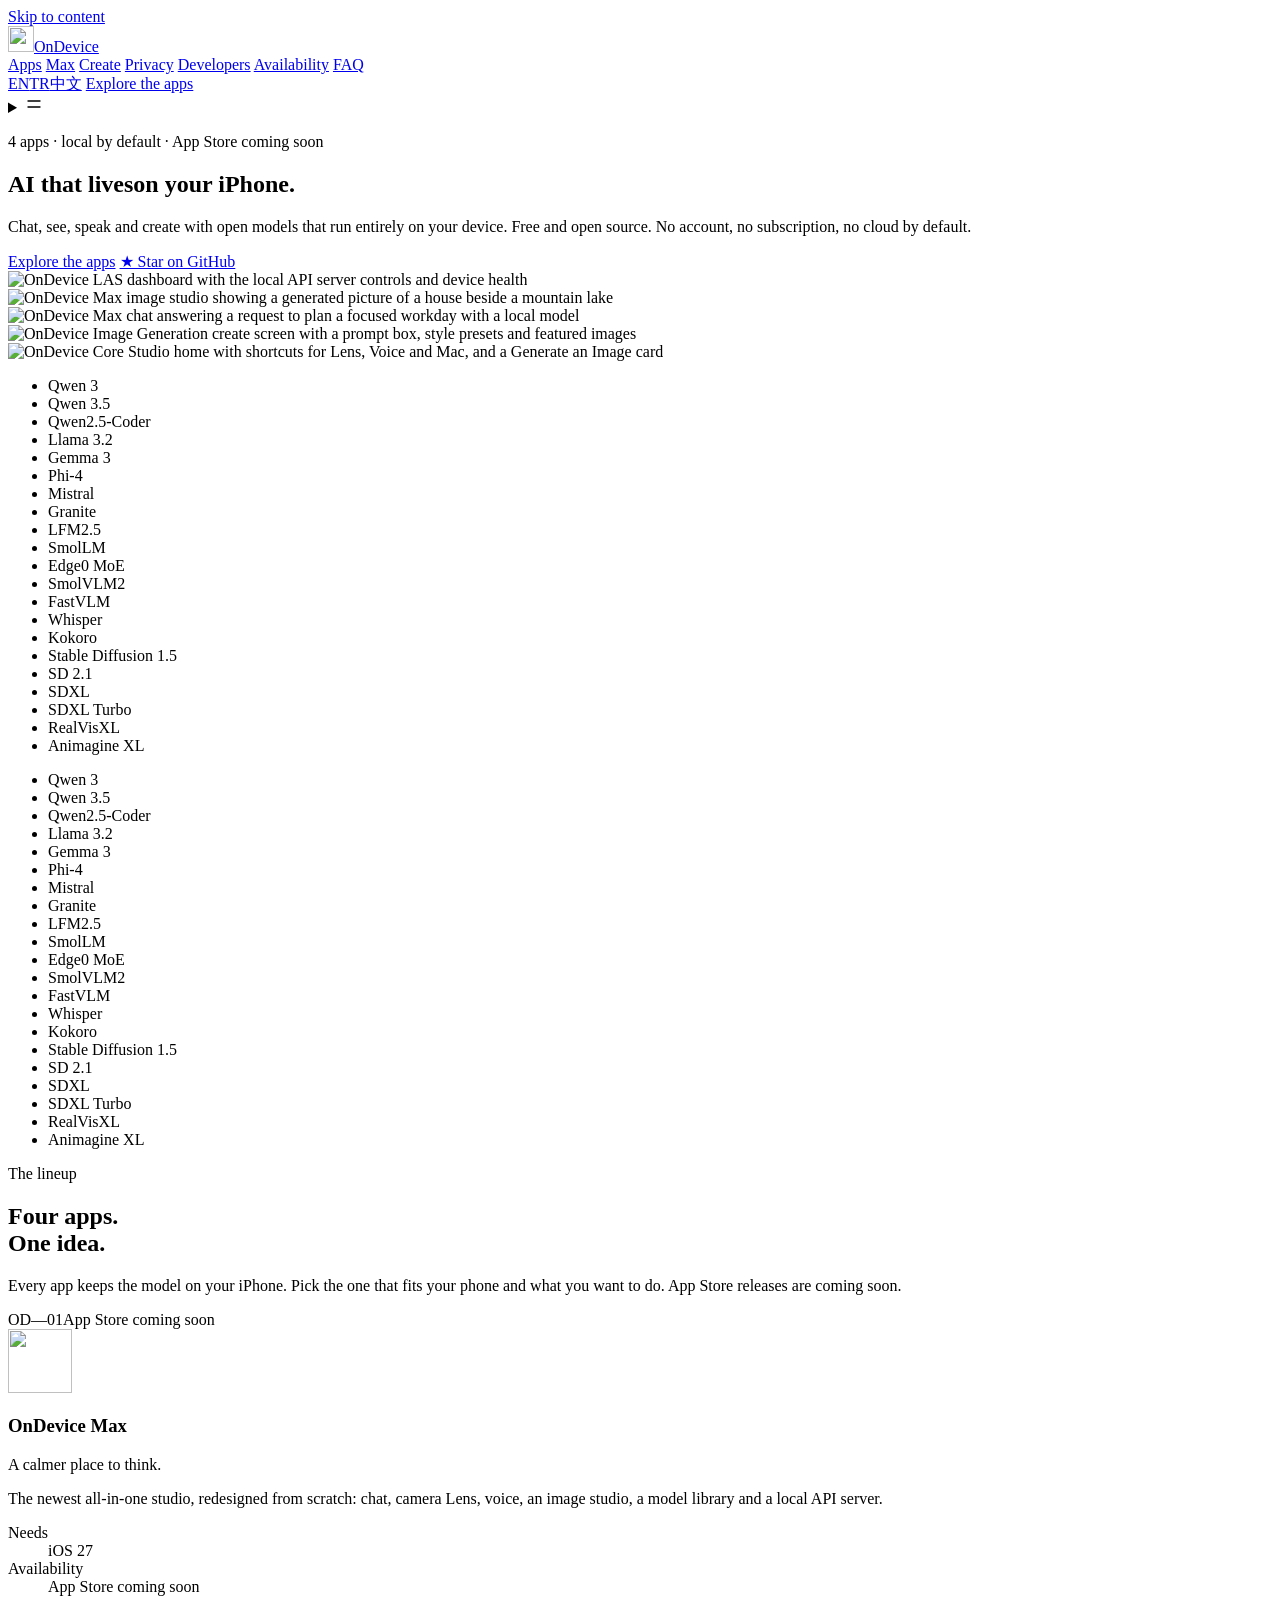
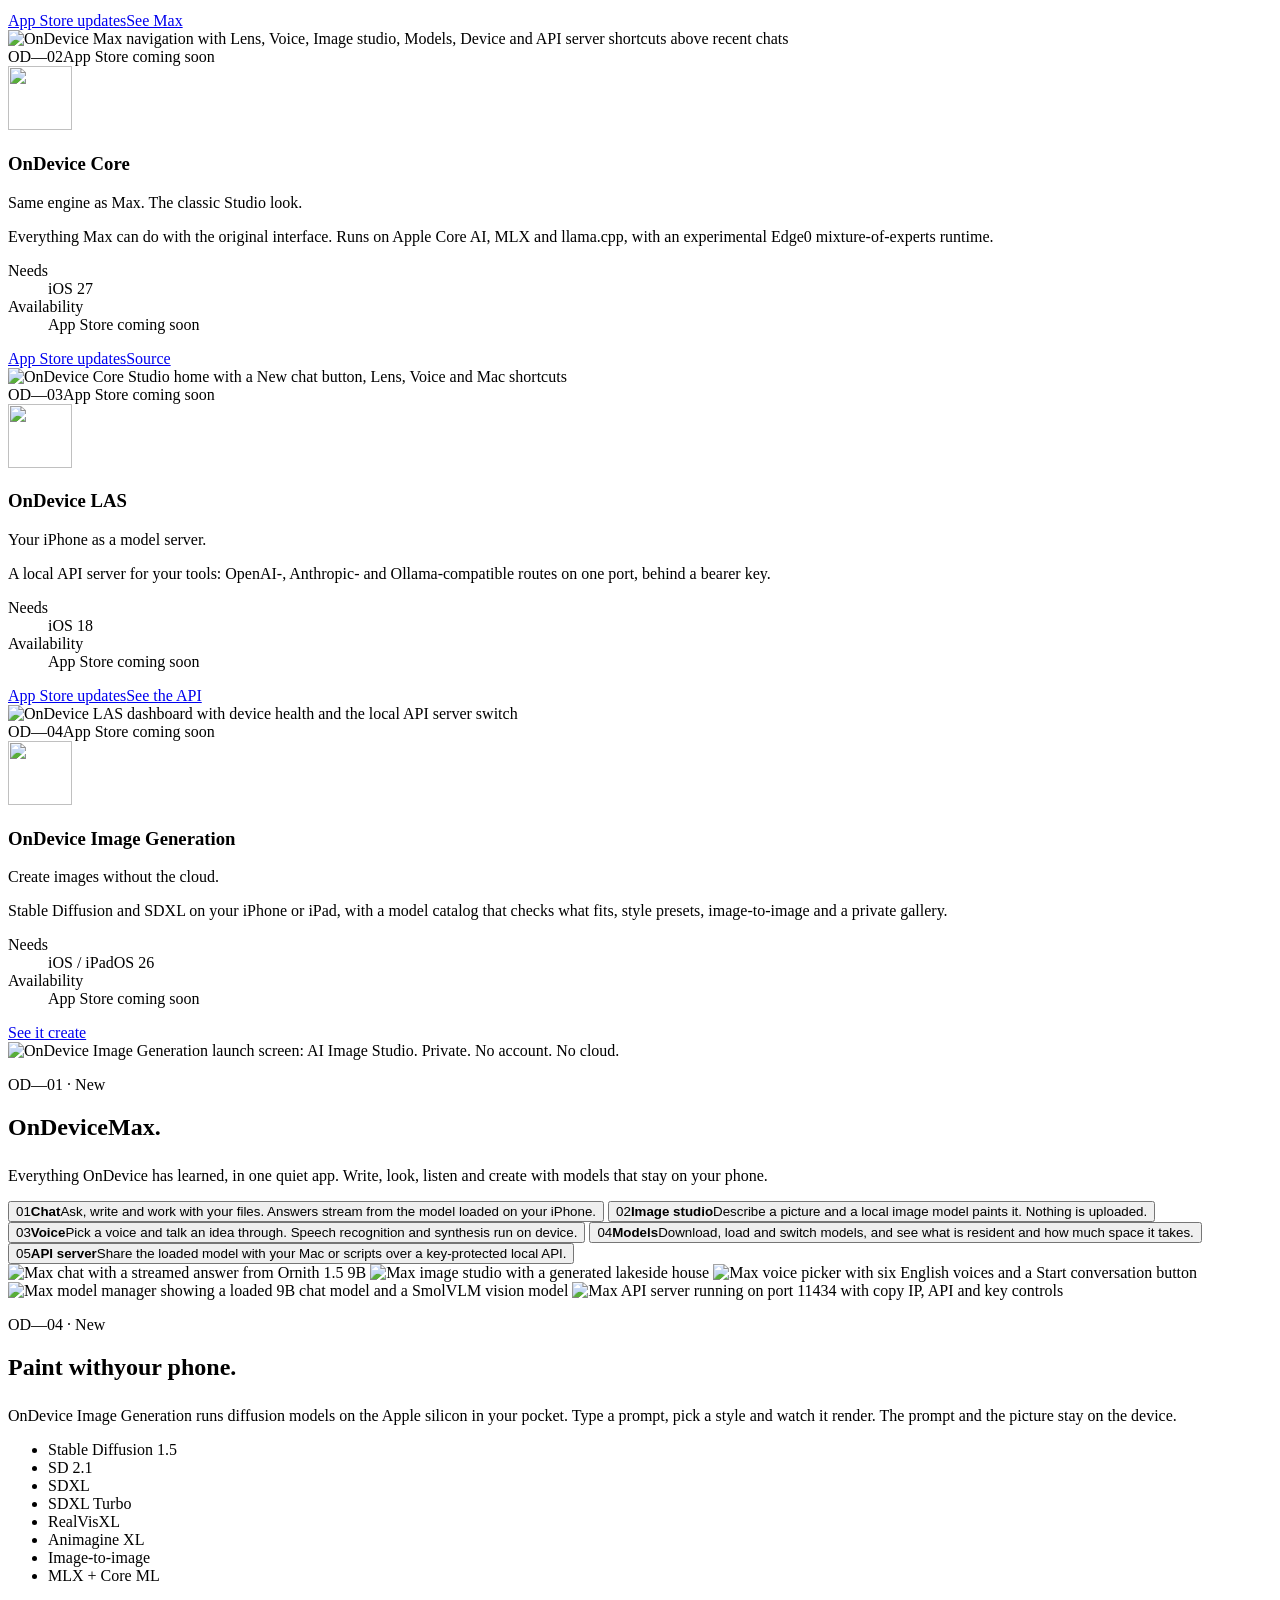
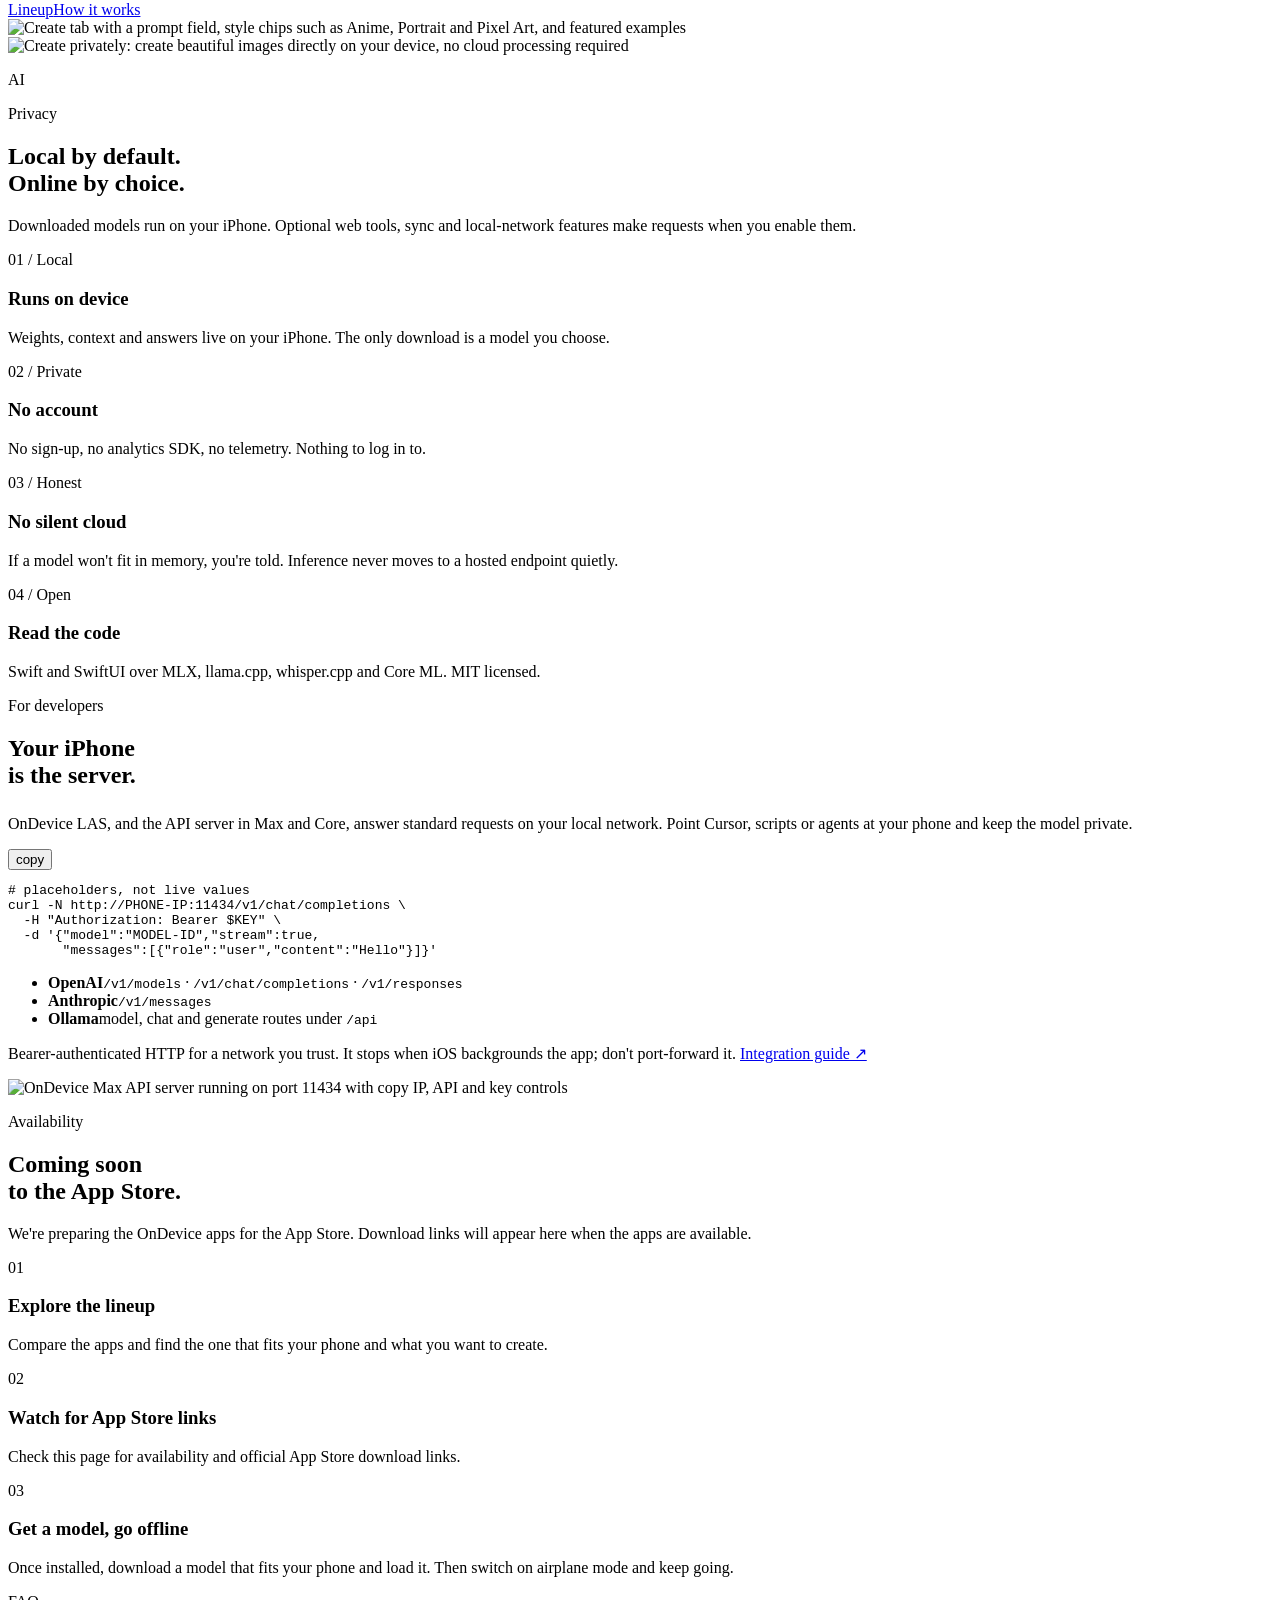
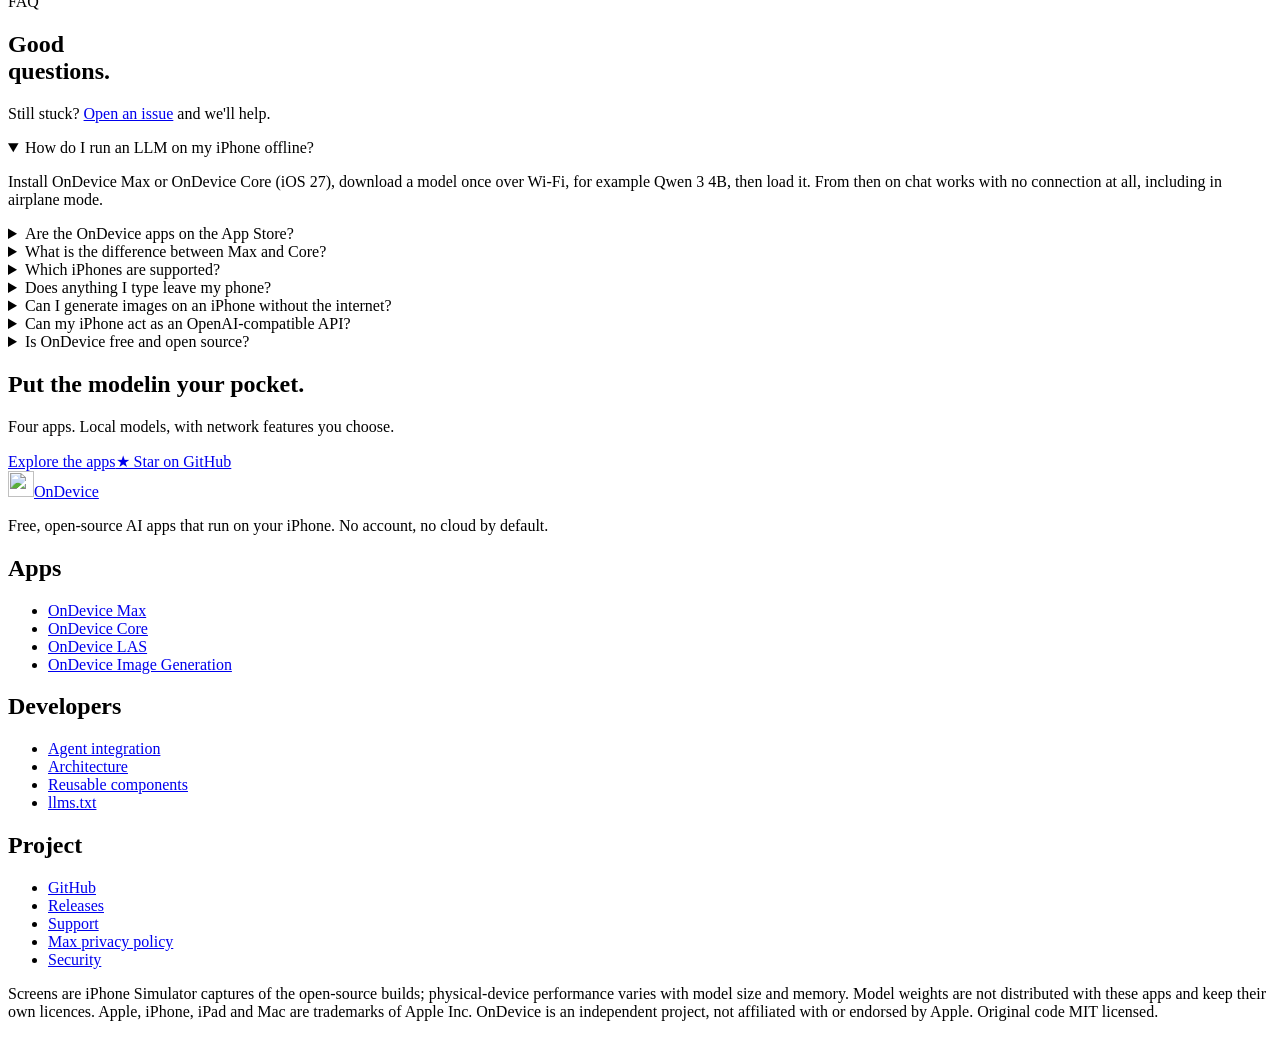
==== commit b3bd5465: "Add OnDevice Max support and privacy pages" ====
--- a/public/index.html
+++ b/public/index.html
@@ -109,7 +109,7 @@
 
 <section class="hero" aria-labelledby="hero-title">
   <div class="wrap hero-copy">
-    <p class="kicker mono"><span class="live-dot" aria-hidden="true"></span>4 apps · 0 bytes to the cloud · App Store coming soon</p>
+    <p class="kicker mono"><span class="live-dot" aria-hidden="true"></span>4 apps · local by default · App Store coming soon</p>
     <h1 id="hero-title"><span class="dots">AI that lives</span><span class="dots accent">on your iPhone.</span></h1>
     <p class="lede">Chat, see, speak and create with open models that run entirely on your device. Free and open source. No account, no subscription, no cloud by default.</p>
     <div class="cta">
@@ -253,11 +253,11 @@
 <section class="paper" id="security" aria-labelledby="privacy-title"><div class="wrap">
   <span id="boundaries"></span>
   <div class="zero reveal">
-    <p class="zero-num dots" aria-hidden="true">0<span>B</span></p>
+    <p class="zero-num dots" aria-hidden="true"><span>AI</span></p>
     <div class="sec-head" style="margin:0">
       <p class="label">Privacy</p>
-      <h2 id="privacy-title">Zero bytes<br>to the cloud.</h2>
-      <p class="lede">When you chat, the prompt goes to a model in your phone's memory, not to a server. Turn on airplane mode and everything keeps working.</p>
+      <h2 id="privacy-title">Local by default.<br>Online by choice.</h2>
+      <p class="lede">Downloaded models run on your iPhone. Optional web tools, sync and local-network features make requests when you enable them.</p>
     </div>
   </div>
   <div class="facts reveal">
@@ -325,7 +325,7 @@
 <section class="end" id="get" aria-labelledby="end-title"><div class="wrap">
   <span id="source"></span>
   <h2 id="end-title"><span class="dots">Put the model</span><span class="dots">in your pocket.</span></h2>
-  <p>Four apps, one promise: your words, pictures and voice stay on your iPhone.</p>
+  <p>Four apps. Local models, with network features you choose.</p>
   <div class="cta"><a class="btn solid" href="#apps">Explore the apps</a><a class="btn" href="https://github.com/Mesutcydev/ondevice-core">★ Star on GitHub</a></div>
 </div></section>
 </main>
@@ -335,7 +335,7 @@
     <div class="foot-brand"><a class="brand" href="/"><img class="brand-mark" src="/assets/icons/max.webp" width="26" height="26" alt="">OnDevice</a><p>Free, open-source AI apps that run on your iPhone. No account, no cloud by default.</p></div>
     <div><h2>Apps</h2><ul><li><a href="#max">OnDevice Max</a></li><li><a href="https://github.com/Mesutcydev/ondevice-core">OnDevice Core</a></li><li><a href="#api">OnDevice LAS</a></li><li><a href="#create">OnDevice Image Generation</a></li></ul></div>
     <div><h2>Developers</h2><ul><li><a href="https://github.com/Mesutcydev/ondevice-core/blob/main/Docs/AGENT_INTEGRATION.md">Agent integration</a></li><li><a href="https://github.com/Mesutcydev/ondevice-core/blob/main/ARCHITECTURE.md">Architecture</a></li><li><a href="https://github.com/Mesutcydev/ondevice-core/blob/main/Docs/REUSABLE_COMPONENTS.md">Reusable components</a></li><li><a href="/llms.txt">llms.txt</a></li></ul></div>
-    <div><h2>Project</h2><ul><li><a href="https://github.com/Mesutcydev/ondevice-core">GitHub</a></li><li><a href="https://github.com/Mesutcydev/ondevice-core/releases">Releases</a></li><li><a href="https://github.com/Mesutcydev/ondevice-core/blob/main/PRIVACY_POLICY.md">Privacy policy</a></li><li><a href="https://github.com/Mesutcydev/ondevice-core/blob/main/SECURITY.md">Security</a></li></ul></div>
+    <div><h2>Project</h2><ul><li><a href="https://github.com/Mesutcydev/ondevice-core">GitHub</a></li><li><a href="https://github.com/Mesutcydev/ondevice-core/releases">Releases</a></li><li><a href="/support/">Support</a></li><li><a href="/privacy/">Max privacy policy</a></li><li><a href="https://github.com/Mesutcydev/ondevice-core/blob/main/SECURITY.md">Security</a></li></ul></div>
   </div>
   <p class="fine">Screens are iPhone Simulator captures of the open-source builds; physical-device performance varies with model size and memory. Model weights are not distributed with these apps and keep their own licences. Apple, iPhone, iPad and Mac are trademarks of Apple Inc. OnDevice is an independent project, not affiliated with or endorsed by Apple. Original code MIT licensed.</p>
 </div></footer>
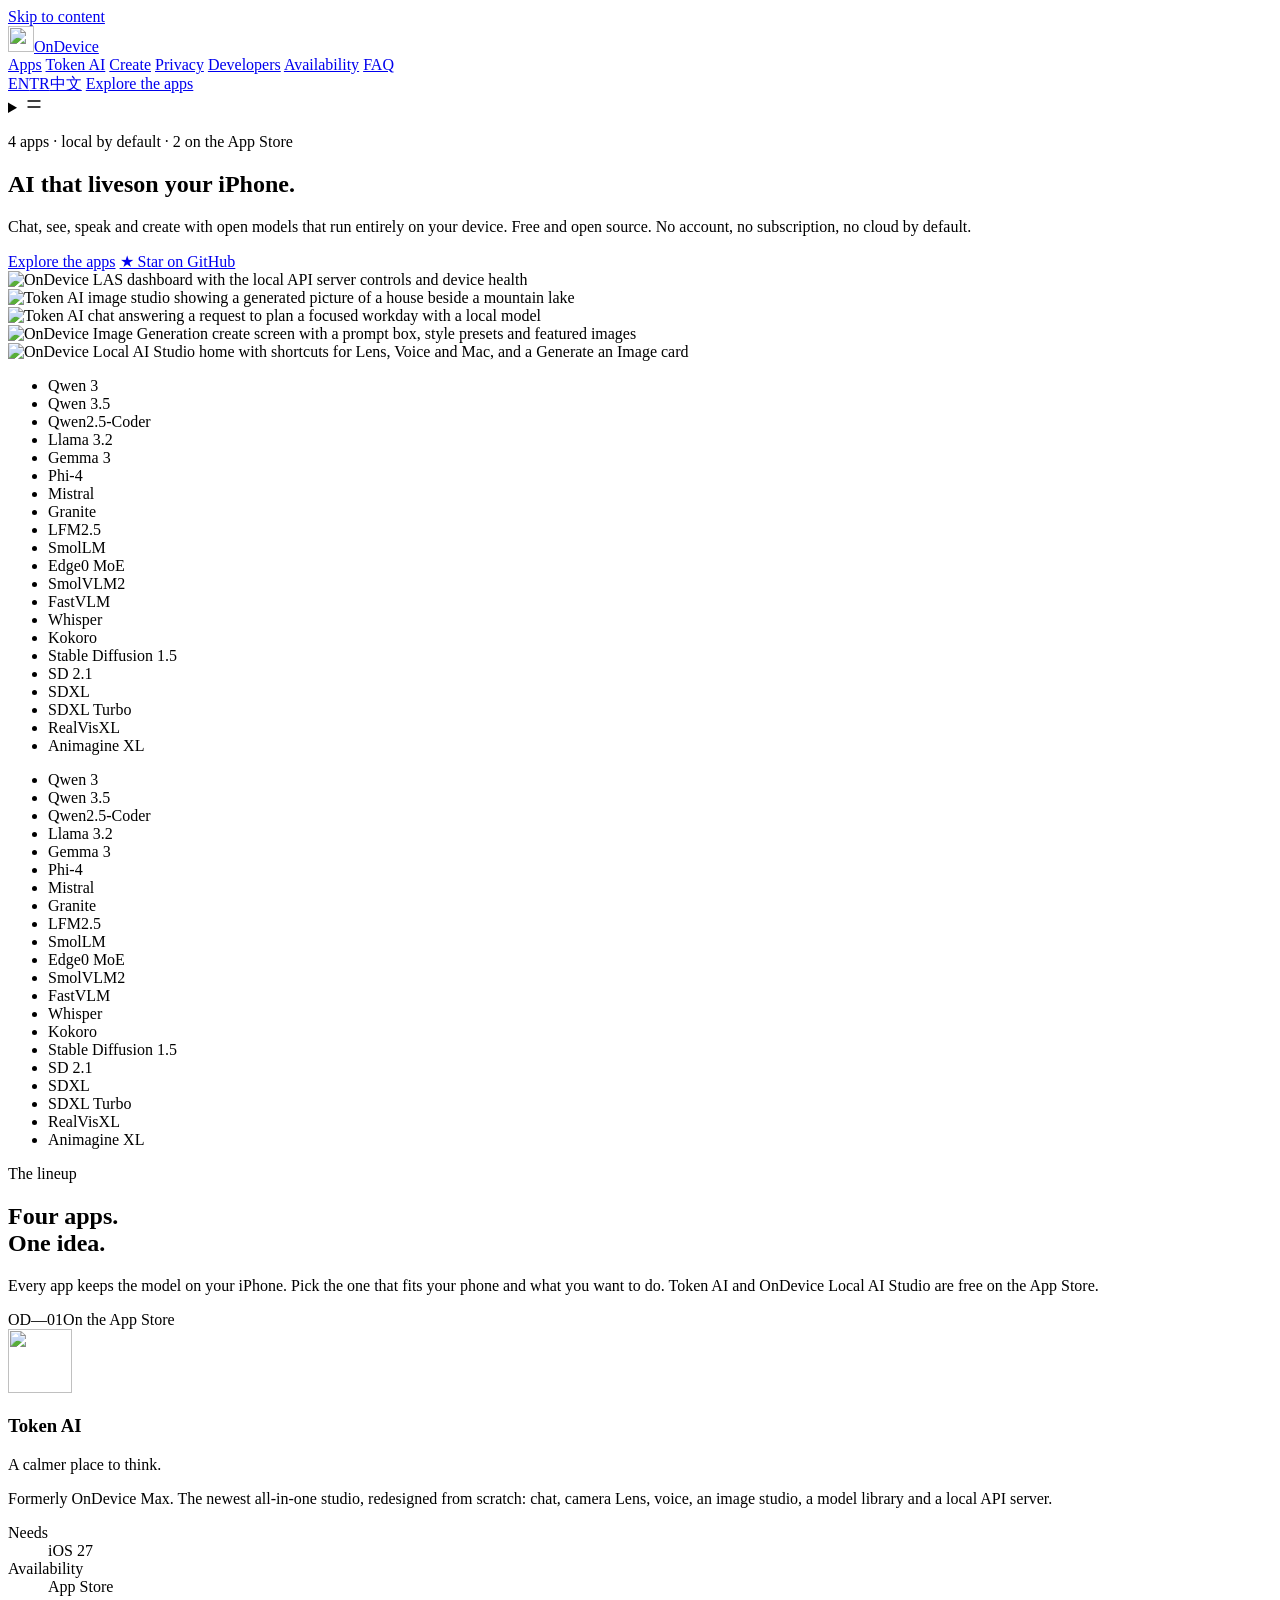
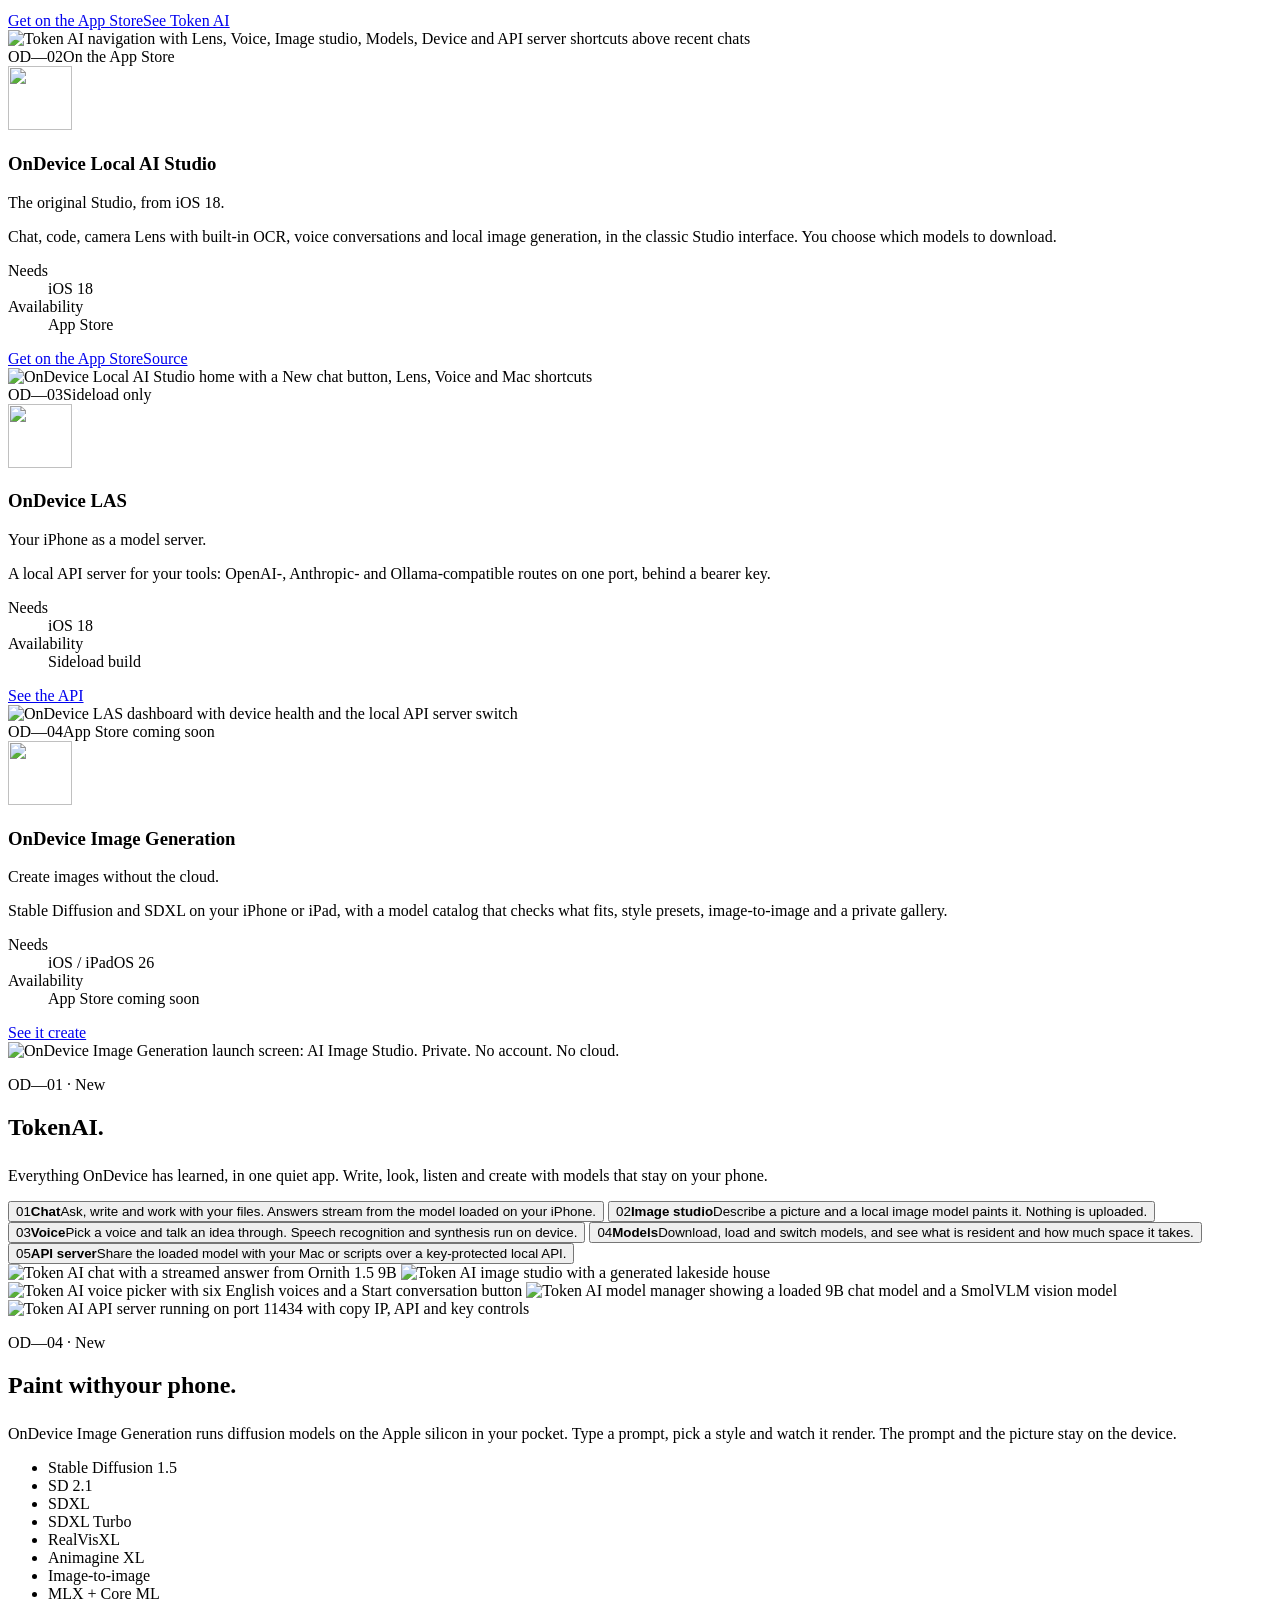
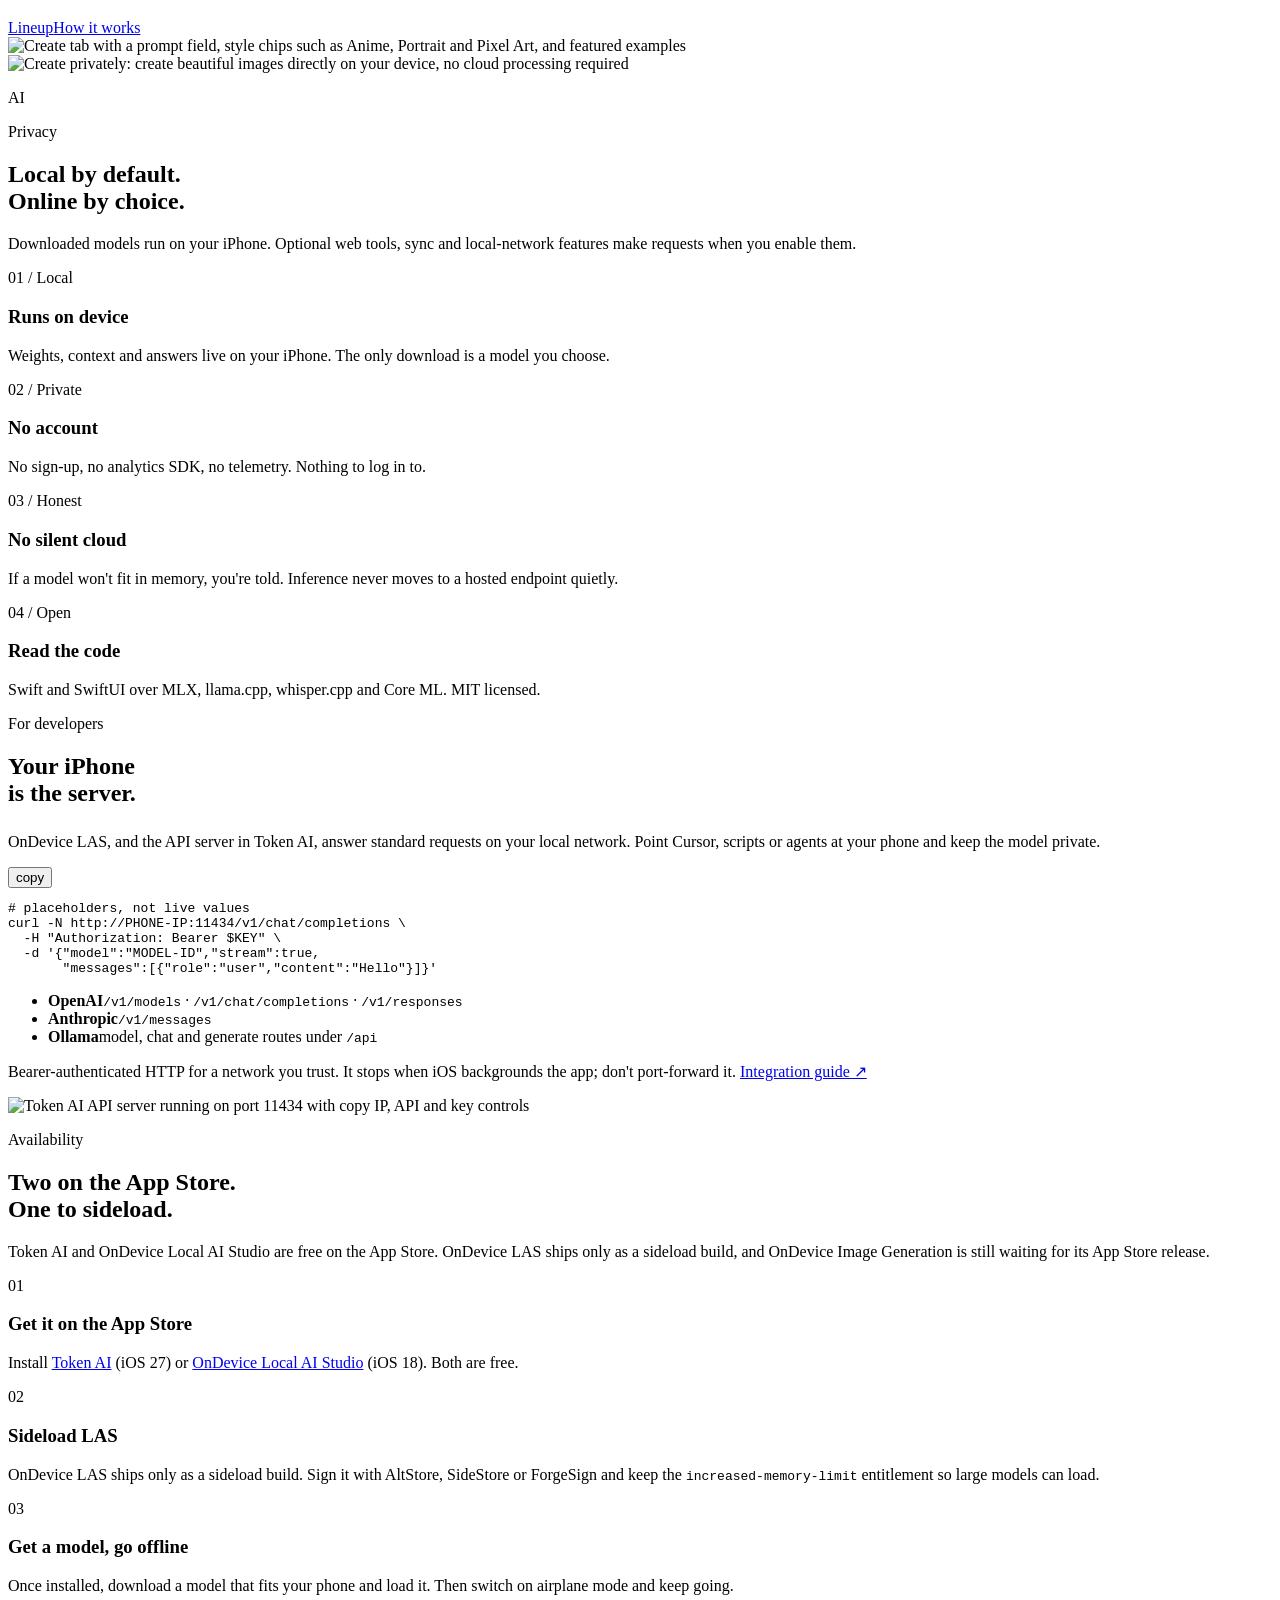
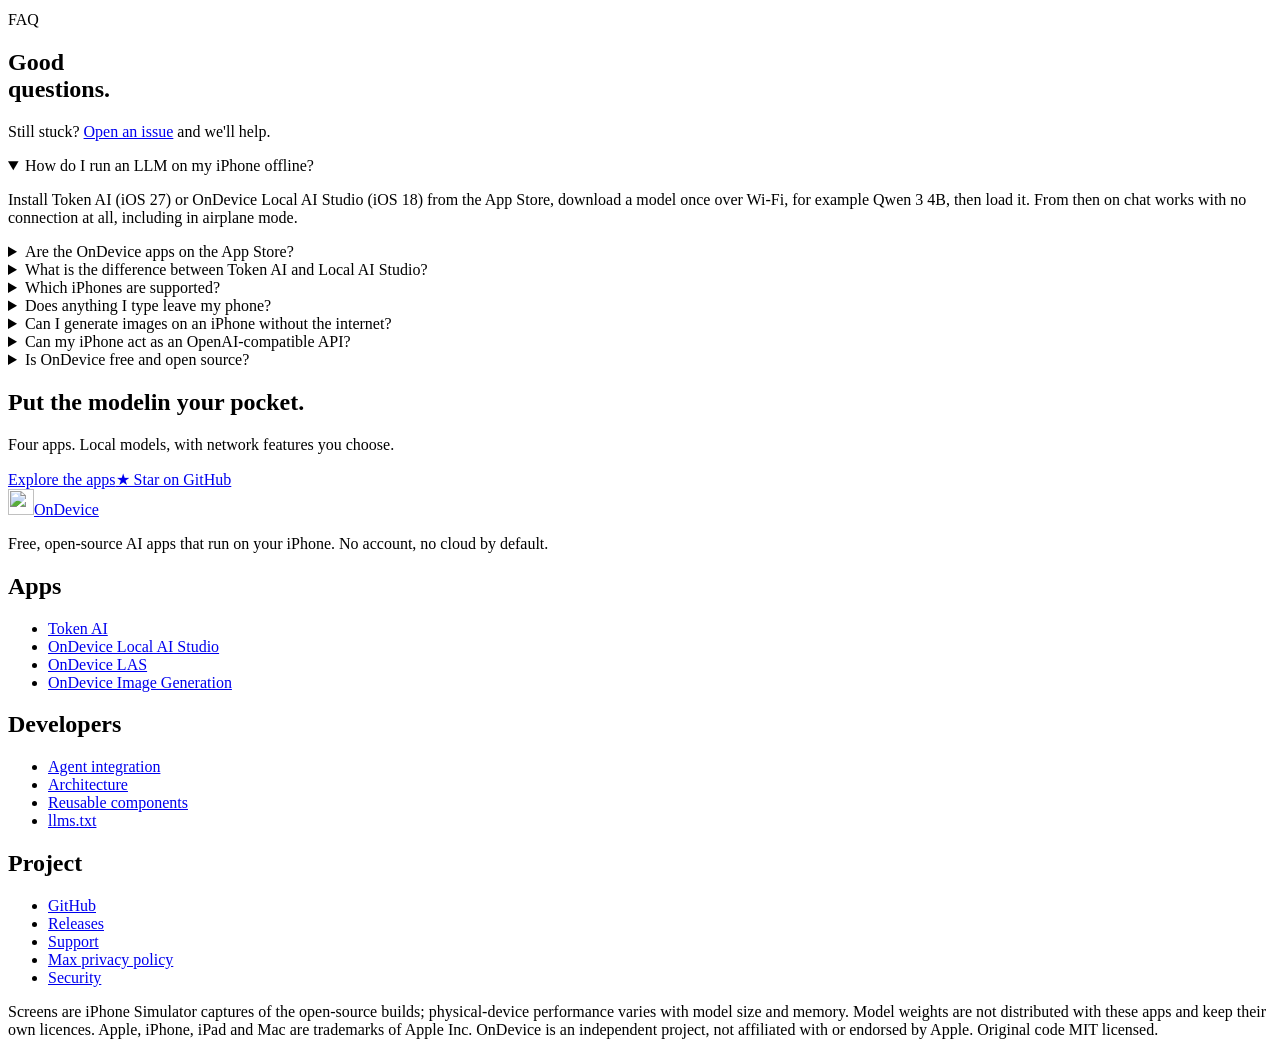
==== commit 6b3256eb: "Link Token AI and OnDevice Local AI Studio on the App Store OnDevice Max is now Token AI and OnDevic" ====
--- a/public/index.html
+++ b/public/index.html
@@ -56,8 +56,8 @@
       "@type": "ItemList",
       "name": "OnDevice apps",
       "itemListElement": [
-        { "@type": "ListItem", "position": 1, "item": { "@type": "SoftwareApplication", "name": "OnDevice Max", "url": "https://ondevice.fun/#max", "applicationCategory": "ProductivityApplication", "operatingSystem": "iOS 27", "description": "All-in-one local AI studio for iPhone with a new interface: chat, camera Lens, voice, image studio, model library and a local API server.", "image": "https://ondevice.fun/assets/shots/max-chat.webp", "isAccessibleForFree": true, "publisher": { "@id": "https://ondevice.fun/#org" } } },
-        { "@type": "ListItem", "position": 2, "item": { "@type": "SoftwareApplication", "name": "OnDevice Core", "url": "https://github.com/Mesutcydev/ondevice-core", "applicationCategory": "ProductivityApplication", "operatingSystem": "iOS 27", "description": "The same on-device engine as OnDevice Max with the original Studio interface: chat, Lens, voice, image generation, model library and an experimental Edge0 mixture-of-experts runtime.", "image": "https://ondevice.fun/assets/shots/core-home.webp", "license": "https://opensource.org/licenses/MIT", "isAccessibleForFree": true, "publisher": { "@id": "https://ondevice.fun/#org" } } },
+        { "@type": "ListItem", "position": 1, "item": { "@type": "SoftwareApplication", "name": "Token AI", "alternateName": ["Token: Local AI Studio", "OnDevice Max"], "url": "https://ondevice.fun/#max", "applicationCategory": "ProductivityApplication", "operatingSystem": "iOS 27", "description": "All-in-one local AI studio for iPhone with a new interface: chat, camera Lens, voice, image studio, model library and a local API server.", "image": "https://ondevice.fun/assets/shots/max-chat.webp", "downloadUrl": "https://apps.apple.com/app/token-local-ai-studio/id6774354746", "isAccessibleForFree": true, "offers": { "@type": "Offer", "price": "0", "priceCurrency": "USD" }, "publisher": { "@id": "https://ondevice.fun/#org" } } },
+        { "@type": "ListItem", "position": 2, "item": { "@type": "SoftwareApplication", "name": "OnDevice Local AI Studio", "alternateName": "OnDevice: Local AI Studio", "url": "https://apps.apple.com/app/ondevice-local-ai-studio/id6770114399", "applicationCategory": "ProductivityApplication", "operatingSystem": "iOS 18", "description": "Local-first AI studio for iPhone with the original Studio interface: chat, code, camera Lens with OCR, voice and local image generation.", "image": "https://ondevice.fun/assets/shots/core-home.webp", "license": "https://opensource.org/licenses/MIT", "downloadUrl": "https://apps.apple.com/app/ondevice-local-ai-studio/id6770114399", "isAccessibleForFree": true, "offers": { "@type": "Offer", "price": "0", "priceCurrency": "USD" }, "publisher": { "@id": "https://ondevice.fun/#org" } } },
         { "@type": "ListItem", "position": 3, "item": { "@type": "SoftwareApplication", "name": "OnDevice LAS", "alternateName": "On Device: LAS", "url": "https://ondevice.fun/#api", "applicationCategory": "DeveloperApplication", "operatingSystem": "iOS 18", "description": "Local API server for iPhone: OpenAI-, Anthropic- and Ollama-compatible routes on your LAN behind a bearer key.", "image": "https://ondevice.fun/assets/shots/las-server.webp", "license": "https://opensource.org/licenses/MIT", "isAccessibleForFree": true, "publisher": { "@id": "https://ondevice.fun/#org" } } },
         { "@type": "ListItem", "position": 4, "item": { "@type": "SoftwareApplication", "name": "OnDevice Image Generation", "alternateName": "iOS Image Generation", "url": "https://ondevice.fun/#create", "applicationCategory": "MultimediaApplication", "operatingSystem": "iOS 26", "description": "On-device Stable Diffusion and SDXL image generation for iPhone and iPad with MLX and Core ML.", "image": "https://ondevice.fun/assets/shots/img-create.webp", "isAccessibleForFree": true, "publisher": { "@id": "https://ondevice.fun/#org" } } }
       ]
@@ -65,12 +65,12 @@
     {
       "@type": "FAQPage",
       "mainEntity": [
-        { "@type": "Question", "name": "How do I run an LLM on my iPhone offline?", "acceptedAnswer": { "@type": "Answer", "text": "Install OnDevice Max or OnDevice Core (iOS 27), download a model once over Wi-Fi, for example Qwen 3 4B, then load it. From then on chat works with no connection at all, including in airplane mode." } },
-        { "@type": "Question", "name": "Are the OnDevice apps on the App Store?", "acceptedAnswer": { "@type": "Answer", "text": "App Store releases are coming soon. Public sideload downloads have been retired. App Store links will appear here when the apps are available. The source code remains public under the MIT licence." } },
-        { "@type": "Question", "name": "What is the difference between OnDevice Max and OnDevice Core?", "acceptedAnswer": { "@type": "Answer", "text": "They share the same on-device engine and features. Max has the new, calmer interface and is the newest build; Core keeps the original Studio interface. OnDevice LAS turns an iPhone into a local API server, and OnDevice Image Generation is for making pictures." } },
-        { "@type": "Question", "name": "Which iPhones are supported?", "acceptedAnswer": { "@type": "Answer", "text": "OnDevice LAS needs iOS 18 or later, OnDevice Image Generation needs iOS 26, and OnDevice Core and Max need iOS 27. Bigger models need more memory; the model library checks whether a model fits your device before you download it." } },
+        { "@type": "Question", "name": "How do I run an LLM on my iPhone offline?", "acceptedAnswer": { "@type": "Answer", "text": "Install Token AI (iOS 27) or OnDevice Local AI Studio (iOS 18) from the App Store, download a model once over Wi-Fi, for example Qwen 3 4B, then load it. From then on chat works with no connection at all, including in airplane mode." } },
+        { "@type": "Question", "name": "Are the OnDevice apps on the App Store?", "acceptedAnswer": { "@type": "Answer", "text": "Two of them are. Token AI (formerly OnDevice Max) and OnDevice Local AI Studio are free on the App Store. OnDevice LAS is available only as a sideload build, and OnDevice Image Generation is still waiting for its App Store release. The source code remains public under the MIT licence." } },
+        { "@type": "Question", "name": "What is the difference between Token AI and OnDevice Local AI Studio?", "acceptedAnswer": { "@type": "Answer", "text": "Token AI, formerly OnDevice Max, is the newest all-in-one studio with the new, calmer interface and needs iOS 27. OnDevice Local AI Studio keeps the original Studio interface and runs on iOS 18 or later. OnDevice LAS turns an iPhone into a local API server, and OnDevice Image Generation is for making pictures." } },
+        { "@type": "Question", "name": "Which iPhones are supported?", "acceptedAnswer": { "@type": "Answer", "text": "OnDevice Local AI Studio and OnDevice LAS need iOS 18 or later, OnDevice Image Generation needs iOS 26, and Token AI needs iOS 27. Bigger models need more memory; the model library checks whether a model fits your device before you download it." } },
         { "@type": "Question", "name": "Does anything I type leave my phone?", "acceptedAnswer": { "@type": "Answer", "text": "Not by default. Inference runs on the device and there is no account, analytics or telemetry. The network is used only for model downloads you start and optional features you switch on, such as web access, Apple Private Cloud Compute or a paired Mac." } },
-        { "@type": "Question", "name": "Can I generate images on an iPhone without the internet?", "acceptedAnswer": { "@type": "Answer", "text": "Yes. OnDevice Image Generation runs Stable Diffusion 1.5, 2.1, SDXL and SDXL Turbo locally with MLX and Core ML. OnDevice Max and Core also include an image studio." } },
+        { "@type": "Question", "name": "Can I generate images on an iPhone without the internet?", "acceptedAnswer": { "@type": "Answer", "text": "Yes. OnDevice Image Generation runs Stable Diffusion 1.5, 2.1, SDXL and SDXL Turbo locally with MLX and Core ML. Token AI and OnDevice Local AI Studio also include image generation." } },
         { "@type": "Question", "name": "Can my iPhone act as an OpenAI-compatible API?", "acceptedAnswer": { "@type": "Answer", "text": "Yes. OnDevice LAS serves OpenAI-, Anthropic- and Ollama-compatible routes on your local network behind a bearer key. It is meant for a network you trust and stops when iOS sends the app to the background." } },
         { "@type": "Question", "name": "Is OnDevice free and open source?", "acceptedAnswer": { "@type": "Answer", "text": "Yes. Original code is MIT licensed, with no account and no subscription. Model weights are downloaded separately and keep their own licences." } }
       ]
@@ -86,7 +86,7 @@
   <a class="brand" href="/" aria-label="OnDevice home"><img class="brand-mark" src="/assets/icons/max.webp" width="26" height="26" alt="">OnDevice</a>
   <nav class="mast-nav" aria-label="Primary">
     <a href="#apps">Apps</a>
-    <a href="#max">Max</a>
+    <a href="#max">Token AI</a>
     <a href="#create">Create</a>
     <a href="#security">Privacy</a>
     <a href="#api">Developers</a>
@@ -99,7 +99,7 @@
     <details class="menu">
       <summary aria-label="Menu"><svg width="18" height="18" viewBox="0 0 24 24" fill="none" stroke="currentColor" stroke-width="1.8" stroke-linecap="round" aria-hidden="true"><path d="M4 8h16M4 16h16"/></svg></summary>
       <nav class="menu-panel" aria-label="Mobile">
-        <a href="#apps">Apps</a><a href="#max">Max</a><a href="#create">Create</a><a href="#security">Privacy</a><a href="#api">Developers</a><a href="#install">Availability</a><a href="#faq">FAQ</a>
+        <a href="#apps">Apps</a><a href="#max">Token AI</a><a href="#create">Create</a><a href="#security">Privacy</a><a href="#api">Developers</a><a href="#install">Availability</a><a href="#faq">FAQ</a>
       </nav>
     </details>
   </div>
@@ -109,7 +109,7 @@
 
 <section class="hero" aria-labelledby="hero-title">
   <div class="wrap hero-copy">
-    <p class="kicker mono"><span class="live-dot" aria-hidden="true"></span>4 apps · local by default · App Store coming soon</p>
+    <p class="kicker mono"><span class="live-dot" aria-hidden="true"></span>4 apps · local by default · 2 on the App Store</p>
     <h1 id="hero-title"><span class="dots">AI that lives</span><span class="dots accent">on your iPhone.</span></h1>
     <p class="lede">Chat, see, speak and create with open models that run entirely on your device. Free and open source. No account, no subscription, no cloud by default.</p>
     <div class="cta">
@@ -119,10 +119,10 @@
   </div>
   <div class="fan">
     <div class="fan-item" style="--i:0"><div class="phone"><img src="/assets/shots/las-server.webp" width="660" height="1434" alt="OnDevice LAS dashboard with the local API server controls and device health"></div></div>
-    <div class="fan-item" style="--i:1"><div class="phone"><img src="/assets/shots/max-image.webp" width="660" height="1434" alt="OnDevice Max image studio showing a generated picture of a house beside a mountain lake"></div></div>
-    <div class="fan-item" style="--i:2"><div class="phone"><img src="/assets/shots/max-chat.webp" width="660" height="1434" fetchpriority="high" alt="OnDevice Max chat answering a request to plan a focused workday with a local model"></div></div>
+    <div class="fan-item" style="--i:1"><div class="phone"><img src="/assets/shots/max-image.webp" width="660" height="1434" alt="Token AI image studio showing a generated picture of a house beside a mountain lake"></div></div>
+    <div class="fan-item" style="--i:2"><div class="phone"><img src="/assets/shots/max-chat.webp" width="660" height="1434" fetchpriority="high" alt="Token AI chat answering a request to plan a focused workday with a local model"></div></div>
     <div class="fan-item" style="--i:3"><div class="phone"><img src="/assets/shots/img-create.webp" width="660" height="1434" alt="OnDevice Image Generation create screen with a prompt box, style presets and featured images"></div></div>
-    <div class="fan-item" style="--i:4"><div class="phone"><img src="/assets/shots/core-home.webp" width="660" height="1434" alt="OnDevice Core Studio home with shortcuts for Lens, Voice and Mac, and a Generate an Image card"></div></div>
+    <div class="fan-item" style="--i:4"><div class="phone"><img src="/assets/shots/core-home.webp" width="660" height="1434" alt="OnDevice Local AI Studio home with shortcuts for Lens, Voice and Mac, and a Generate an Image card"></div></div>
   </div>
   <div class="ticker" aria-label="Model families the apps run">
     <div class="ticker-track">
@@ -137,44 +137,44 @@
   <div class="sec-head reveal">
     <p class="label">The lineup</p>
     <h2 id="apps-title">Four apps.<br>One idea.</h2>
-    <p class="lede">Every app keeps the model on your iPhone. Pick the one that fits your phone and what you want to do. App Store releases are coming soon.</p>
+    <p class="lede">Every app keeps the model on your iPhone. Pick the one that fits your phone and what you want to do. Token AI and OnDevice Local AI Studio are free on the App Store.</p>
   </div>
 
   <div class="lineup">
     <article class="app dark reveal" style="--c:var(--c-max)" aria-labelledby="app-max">
-      <div class="app-top"><span class="code">OD—01</span><span class="chip">App Store coming soon</span></div>
+      <div class="app-top"><span class="code">OD—01</span><span class="chip">On the App Store</span></div>
       <div class="app-body">
         <img class="app-icon" src="/assets/icons/max.webp" width="64" height="64" alt="">
-        <h3 id="app-max">OnDevice Max</h3>
+        <h3 id="app-max">Token AI</h3>
         <p class="app-line">A calmer place to think.</p>
-        <p class="app-desc">The newest all-in-one studio, redesigned from scratch: chat, camera Lens, voice, an image studio, a model library and a local API server.</p>
+        <p class="app-desc">Formerly OnDevice Max. The newest all-in-one studio, redesigned from scratch: chat, camera Lens, voice, an image studio, a model library and a local API server.</p>
         <dl class="spec">
           <div><dt>Needs</dt><dd>iOS 27</dd></div>
-          <div><dt>Availability</dt><dd>App Store coming soon</dd></div>
+          <div><dt>Availability</dt><dd>App Store</dd></div>
         </dl>
-        <div class="cta"><a class="btn sm solid" href="#install">App Store updates</a><a class="btn sm" href="#max">See Max</a></div>
-      </div>
-      <div class="app-shot"><div class="phone"><img src="/assets/shots/max-drawer.webp" width="660" height="1434" loading="lazy" alt="OnDevice Max navigation with Lens, Voice, Image studio, Models, Device and API server shortcuts above recent chats"></div></div>
+        <div class="cta"><a class="btn sm primary" href="https://apps.apple.com/app/token-local-ai-studio/id6774354746">Get on the App Store</a><a class="btn sm" href="#max">See Token AI</a></div>
+      </div>
+      <div class="app-shot"><div class="phone"><img src="/assets/shots/max-drawer.webp" width="660" height="1434" loading="lazy" alt="Token AI navigation with Lens, Voice, Image studio, Models, Device and API server shortcuts above recent chats"></div></div>
     </article>
 
     <article class="app reveal" style="--c:var(--c-core)" aria-labelledby="app-core">
-      <div class="app-top"><span class="code">OD—02</span><span class="chip">App Store coming soon</span></div>
+      <div class="app-top"><span class="code">OD—02</span><span class="chip">On the App Store</span></div>
       <div class="app-body">
         <img class="app-icon" src="/assets/icons/eye.webp" width="64" height="64" alt="">
-        <h3 id="app-core">OnDevice Core</h3>
-        <p class="app-line">Same engine as Max. The classic Studio look.</p>
-        <p class="app-desc">Everything Max can do with the original interface. Runs on Apple Core AI, MLX and llama.cpp, with an experimental Edge0 mixture-of-experts runtime.</p>
+        <h3 id="app-core">OnDevice Local AI Studio</h3>
+        <p class="app-line">The original Studio, from iOS 18.</p>
+        <p class="app-desc">Chat, code, camera Lens with built-in OCR, voice conversations and local image generation, in the classic Studio interface. You choose which models to download.</p>
         <dl class="spec">
-          <div><dt>Needs</dt><dd>iOS 27</dd></div>
-          <div><dt>Availability</dt><dd>App Store coming soon</dd></div>
+          <div><dt>Needs</dt><dd>iOS 18</dd></div>
+          <div><dt>Availability</dt><dd>App Store</dd></div>
         </dl>
-        <div class="cta"><a class="btn sm solid" href="#install">App Store updates</a><a class="btn sm" href="https://github.com/Mesutcydev/ondevice-core">Source</a></div>
-      </div>
-      <div class="app-shot"><div class="phone"><img src="/assets/shots/core-home.webp" width="660" height="1434" loading="lazy" alt="OnDevice Core Studio home with a New chat button, Lens, Voice and Mac shortcuts"></div></div>
+        <div class="cta"><a class="btn sm solid" href="https://apps.apple.com/app/ondevice-local-ai-studio/id6770114399">Get on the App Store</a><a class="btn sm" href="https://github.com/Mesutcydev/ios-local-llm">Source</a></div>
+      </div>
+      <div class="app-shot"><div class="phone"><img src="/assets/shots/core-home.webp" width="660" height="1434" loading="lazy" alt="OnDevice Local AI Studio home with a New chat button, Lens, Voice and Mac shortcuts"></div></div>
     </article>
 
     <article class="app reveal" style="--c:var(--c-las)" aria-labelledby="app-las">
-      <div class="app-top"><span class="code">OD—03</span><span class="chip">App Store coming soon</span></div>
+      <div class="app-top"><span class="code">OD—03</span><span class="chip">Sideload only</span></div>
       <div class="app-body">
         <img class="app-icon" src="/assets/icons/las.webp" width="64" height="64" alt="">
         <h3 id="app-las">OnDevice LAS</h3>
@@ -182,9 +182,9 @@
         <p class="app-desc">A local API server for your tools: OpenAI-, Anthropic- and Ollama-compatible routes on one port, behind a bearer key.</p>
         <dl class="spec">
           <div><dt>Needs</dt><dd>iOS 18</dd></div>
-          <div><dt>Availability</dt><dd>App Store coming soon</dd></div>
+          <div><dt>Availability</dt><dd>Sideload build</dd></div>
         </dl>
-        <div class="cta"><a class="btn sm solid" href="#install">App Store updates</a><a class="btn sm" href="#api">See the API</a></div>
+        <div class="cta"><a class="btn sm solid" href="#api">See the API</a></div>
       </div>
       <div class="app-shot"><div class="phone"><img src="/assets/shots/las-server.webp" width="660" height="1434" loading="lazy" alt="OnDevice LAS dashboard with device health and the local API server switch"></div></div>
     </article>
@@ -212,9 +212,9 @@
   <div class="feature" data-tabs>
     <div class="reveal">
       <p class="label" style="color:var(--c-max)">OD—01 · New</p>
-      <h2 id="max-title" style="margin-top:20px"><span class="dots">OnDevice</span><span class="dots accent">Max.</span></h2>
+      <h2 id="max-title" style="margin-top:20px"><span class="dots">Token</span><span class="dots accent">AI.</span></h2>
       <p class="lede" style="margin-top:26px">Everything OnDevice has learned, in one quiet app. Write, look, listen and create with models that stay on your phone.</p>
-      <div class="tabs" role="tablist" aria-label="OnDevice Max features">
+      <div class="tabs" role="tablist" aria-label="Token AI features">
         <button class="tab" role="tab" id="t-chat" aria-controls="stage-max" aria-selected="true"><span class="num">01</span><strong>Chat</strong><span>Ask, write and work with your files. Answers stream from the model loaded on your iPhone.</span></button>
         <button class="tab" role="tab" id="t-image" aria-controls="stage-max" aria-selected="false"><span class="num">02</span><strong>Image studio</strong><span>Describe a picture and a local image model paints it. Nothing is uploaded.</span></button>
         <button class="tab" role="tab" id="t-voice" aria-controls="stage-max" aria-selected="false"><span class="num">03</span><strong>Voice</strong><span>Pick a voice and talk an idea through. Speech recognition and synthesis run on device.</span></button>
@@ -224,11 +224,11 @@
     </div>
     <div class="stage reveal" id="stage-max" role="tabpanel" aria-live="polite" data-cap="Simulator capture">
       <div class="phone"><div class="stage-shots">
-        <img class="on" src="/assets/shots/max-chat.webp" width="660" height="1434" loading="lazy" alt="Max chat with a streamed answer from Ornith 1.5 9B">
-        <img src="/assets/shots/max-image.webp" width="660" height="1434" loading="lazy" alt="Max image studio with a generated lakeside house">
-        <img src="/assets/shots/max-voice.webp" width="660" height="1434" loading="lazy" alt="Max voice picker with six English voices and a Start conversation button">
-        <img src="/assets/shots/max-models.webp" width="660" height="1434" loading="lazy" alt="Max model manager showing a loaded 9B chat model and a SmolVLM vision model">
-        <img src="/assets/shots/max-api.webp" width="660" height="1434" loading="lazy" alt="Max API server running on port 11434 with copy IP, API and key controls">
+        <img class="on" src="/assets/shots/max-chat.webp" width="660" height="1434" loading="lazy" alt="Token AI chat with a streamed answer from Ornith 1.5 9B">
+        <img src="/assets/shots/max-image.webp" width="660" height="1434" loading="lazy" alt="Token AI image studio with a generated lakeside house">
+        <img src="/assets/shots/max-voice.webp" width="660" height="1434" loading="lazy" alt="Token AI voice picker with six English voices and a Start conversation button">
+        <img src="/assets/shots/max-models.webp" width="660" height="1434" loading="lazy" alt="Token AI model manager showing a loaded 9B chat model and a SmolVLM vision model">
+        <img src="/assets/shots/max-api.webp" width="660" height="1434" loading="lazy" alt="Token AI API server running on port 11434 with copy IP, API and key controls">
       </div></div>
     </div>
   </div>
@@ -272,7 +272,7 @@
   <div class="reveal">
     <p class="label" style="color:var(--c-las)">For developers</p>
     <h2 id="api-title" style="margin-top:20px">Your iPhone<br>is the server.</h2>
-    <p class="lede" style="margin-top:26px">OnDevice LAS, and the API server in Max and Core, answer standard requests on your local network. Point Cursor, scripts or agents at your phone and keep the model private.</p>
+    <p class="lede" style="margin-top:26px">OnDevice LAS, and the API server in Token AI, answer standard requests on your local network. Point Cursor, scripts or agents at your phone and keep the model private.</p>
     <div class="term">
       <div class="term-bar"><span aria-hidden="true"><i></i><i></i><i></i></span><button class="copy" type="button" data-copy="curl-ex" data-done="✓ copied">copy</button></div>
 <pre id="curl-ex"><span class="c"># placeholders, not live values</span>
@@ -288,18 +288,18 @@
     </ul>
     <p class="note">Bearer-authenticated HTTP for a network you trust. It stops when iOS backgrounds the app; don't port-forward it. <a href="https://github.com/Mesutcydev/ondevice-core/blob/main/Docs/AGENT_INTEGRATION.md">Integration guide ↗</a></p>
   </div>
-  <div class="stage reveal" data-cap="Simulator capture"><div class="phone"><img src="/assets/shots/max-api.webp" width="660" height="1434" loading="lazy" alt="OnDevice Max API server running on port 11434 with copy IP, API and key controls"></div></div>
+  <div class="stage reveal" data-cap="Simulator capture"><div class="phone"><img src="/assets/shots/max-api.webp" width="660" height="1434" loading="lazy" alt="Token AI API server running on port 11434 with copy IP, API and key controls"></div></div>
 </div></section>
 
 <section class="paper" id="install" aria-labelledby="install-title"><div class="wrap">
   <div class="sec-head reveal">
     <p class="label">Availability</p>
-    <h2 id="install-title">Coming soon<br>to the App Store.</h2>
-    <p class="lede">We're preparing the OnDevice apps for the App Store. Download links will appear here when the apps are available.</p>
+    <h2 id="install-title">Two on the App Store.<br>One to sideload.</h2>
+    <p class="lede">Token AI and OnDevice Local AI Studio are free on the App Store. OnDevice LAS ships only as a sideload build, and OnDevice Image Generation is still waiting for its App Store release.</p>
   </div>
   <div class="steps">
-    <article class="step reveal"><span class="step-n dots" aria-hidden="true">01</span><h3>Explore the lineup</h3><p>Compare the apps and find the one that fits your phone and what you want to create.</p></article>
-    <article class="step reveal"><span class="step-n dots" aria-hidden="true">02</span><h3>Watch for App Store links</h3><p>Check this page for availability and official App Store download links.</p></article>
+    <article class="step reveal"><span class="step-n dots" aria-hidden="true">01</span><h3>Get it on the App Store</h3><p>Install <a href="https://apps.apple.com/app/token-local-ai-studio/id6774354746">Token AI</a> (iOS 27) or <a href="https://apps.apple.com/app/ondevice-local-ai-studio/id6770114399">OnDevice Local AI Studio</a> (iOS 18). Both are free.</p></article>
+    <article class="step reveal"><span class="step-n dots" aria-hidden="true">02</span><h3>Sideload LAS</h3><p>OnDevice LAS ships only as a sideload build. Sign it with AltStore, SideStore or ForgeSign and keep the <code>increased-memory-limit</code> entitlement so large models can load.</p></article>
     <article class="step reveal"><span class="step-n dots" aria-hidden="true">03</span><h3>Get a model, go offline</h3><p>Once installed, download a model that fits your phone and load it. Then switch on airplane mode and keep going.</p></article>
   </div>
 </div></section>
@@ -311,12 +311,12 @@
     <p class="lede">Still stuck? <a href="https://github.com/Mesutcydev/ondevice-core/issues">Open an issue</a> and we'll help.</p>
   </div>
   <div class="faq reveal">
-    <details open><summary>How do I run an LLM on my iPhone offline?</summary><div><p>Install OnDevice Max or OnDevice Core (iOS 27), download a model once over Wi-Fi, for example Qwen 3 4B, then load it. From then on chat works with no connection at all, including in airplane mode.</p></div></details>
-    <details><summary>Are the OnDevice apps on the App Store?</summary><div><p>App Store releases are coming soon. Public sideload downloads have been retired. App Store links will appear here when the apps are available. The source code remains public under the MIT licence.</p></div></details>
-    <details><summary>What is the difference between Max and Core?</summary><div><p>They share the same on-device engine and features. <b>Max</b> has the new, calmer interface and is the newest build; <b>Core</b> keeps the original Studio interface. <b>OnDevice LAS</b> turns an iPhone into a local API server, and <b>OnDevice Image Generation</b> is for making pictures.</p></div></details>
-    <details><summary>Which iPhones are supported?</summary><div><p>OnDevice LAS needs iOS 18 or later, OnDevice Image Generation needs iOS 26, and OnDevice Core and Max need iOS 27. Bigger models need more memory; the model library checks whether a model fits your device before you download it.</p></div></details>
+    <details open><summary>How do I run an LLM on my iPhone offline?</summary><div><p>Install Token AI (iOS 27) or OnDevice Local AI Studio (iOS 18) from the App Store, download a model once over Wi-Fi, for example Qwen 3 4B, then load it. From then on chat works with no connection at all, including in airplane mode.</p></div></details>
+    <details><summary>Are the OnDevice apps on the App Store?</summary><div><p>Two of them are. Token AI (formerly OnDevice Max) and OnDevice Local AI Studio are free on the App Store. OnDevice LAS is available only as a sideload build, and OnDevice Image Generation is still waiting for its App Store release. The source code remains public under the MIT licence.</p></div></details>
+    <details><summary>What is the difference between Token AI and Local AI Studio?</summary><div><p><b>Token AI</b>, formerly OnDevice Max, is the newest all-in-one studio with the new, calmer interface and needs iOS 27. <b>OnDevice Local AI Studio</b> keeps the original Studio interface and runs on iOS 18 or later. <b>OnDevice LAS</b> turns an iPhone into a local API server, and <b>OnDevice Image Generation</b> is for making pictures.</p></div></details>
+    <details><summary>Which iPhones are supported?</summary><div><p>OnDevice Local AI Studio and OnDevice LAS need iOS 18 or later, OnDevice Image Generation needs iOS 26, and Token AI needs iOS 27. Bigger models need more memory; the model library checks whether a model fits your device before you download it.</p></div></details>
     <details><summary>Does anything I type leave my phone?</summary><div><p>Not by default. Inference runs on the device and there is no account, analytics or telemetry. The network is used only for model downloads you start and optional features you switch on, such as web access, Apple Private Cloud Compute or a paired Mac.</p></div></details>
-    <details><summary>Can I generate images on an iPhone without the internet?</summary><div><p>Yes. OnDevice Image Generation runs Stable Diffusion 1.5, 2.1, SDXL and SDXL Turbo locally with MLX and Core ML. OnDevice Max and Core also include an image studio.</p></div></details>
+    <details><summary>Can I generate images on an iPhone without the internet?</summary><div><p>Yes. OnDevice Image Generation runs Stable Diffusion 1.5, 2.1, SDXL and SDXL Turbo locally with MLX and Core ML. Token AI and OnDevice Local AI Studio also include image generation.</p></div></details>
     <details><summary>Can my iPhone act as an OpenAI-compatible API?</summary><div><p>Yes. OnDevice LAS serves OpenAI-, Anthropic- and Ollama-compatible routes on your local network behind a bearer key. It is meant for a network you trust and stops when iOS sends the app to the background.</p></div></details>
     <details><summary>Is OnDevice free and open source?</summary><div><p>Yes. Original code is MIT licensed, with no account and no subscription. Model weights are downloaded separately and keep their own licences.</p></div></details>
   </div>
@@ -333,7 +333,7 @@
 <footer class="footer"><div class="wrap">
   <div class="foot-grid">
     <div class="foot-brand"><a class="brand" href="/"><img class="brand-mark" src="/assets/icons/max.webp" width="26" height="26" alt="">OnDevice</a><p>Free, open-source AI apps that run on your iPhone. No account, no cloud by default.</p></div>
-    <div><h2>Apps</h2><ul><li><a href="#max">OnDevice Max</a></li><li><a href="https://github.com/Mesutcydev/ondevice-core">OnDevice Core</a></li><li><a href="#api">OnDevice LAS</a></li><li><a href="#create">OnDevice Image Generation</a></li></ul></div>
+    <div><h2>Apps</h2><ul><li><a href="#max">Token AI</a></li><li><a href="https://apps.apple.com/app/ondevice-local-ai-studio/id6770114399">OnDevice Local AI Studio</a></li><li><a href="#api">OnDevice LAS</a></li><li><a href="#create">OnDevice Image Generation</a></li></ul></div>
     <div><h2>Developers</h2><ul><li><a href="https://github.com/Mesutcydev/ondevice-core/blob/main/Docs/AGENT_INTEGRATION.md">Agent integration</a></li><li><a href="https://github.com/Mesutcydev/ondevice-core/blob/main/ARCHITECTURE.md">Architecture</a></li><li><a href="https://github.com/Mesutcydev/ondevice-core/blob/main/Docs/REUSABLE_COMPONENTS.md">Reusable components</a></li><li><a href="/llms.txt">llms.txt</a></li></ul></div>
     <div><h2>Project</h2><ul><li><a href="https://github.com/Mesutcydev/ondevice-core">GitHub</a></li><li><a href="https://github.com/Mesutcydev/ondevice-core/releases">Releases</a></li><li><a href="/support/">Support</a></li><li><a href="/privacy/">Max privacy policy</a></li><li><a href="https://github.com/Mesutcydev/ondevice-core/blob/main/SECURITY.md">Security</a></li></ul></div>
   </div>
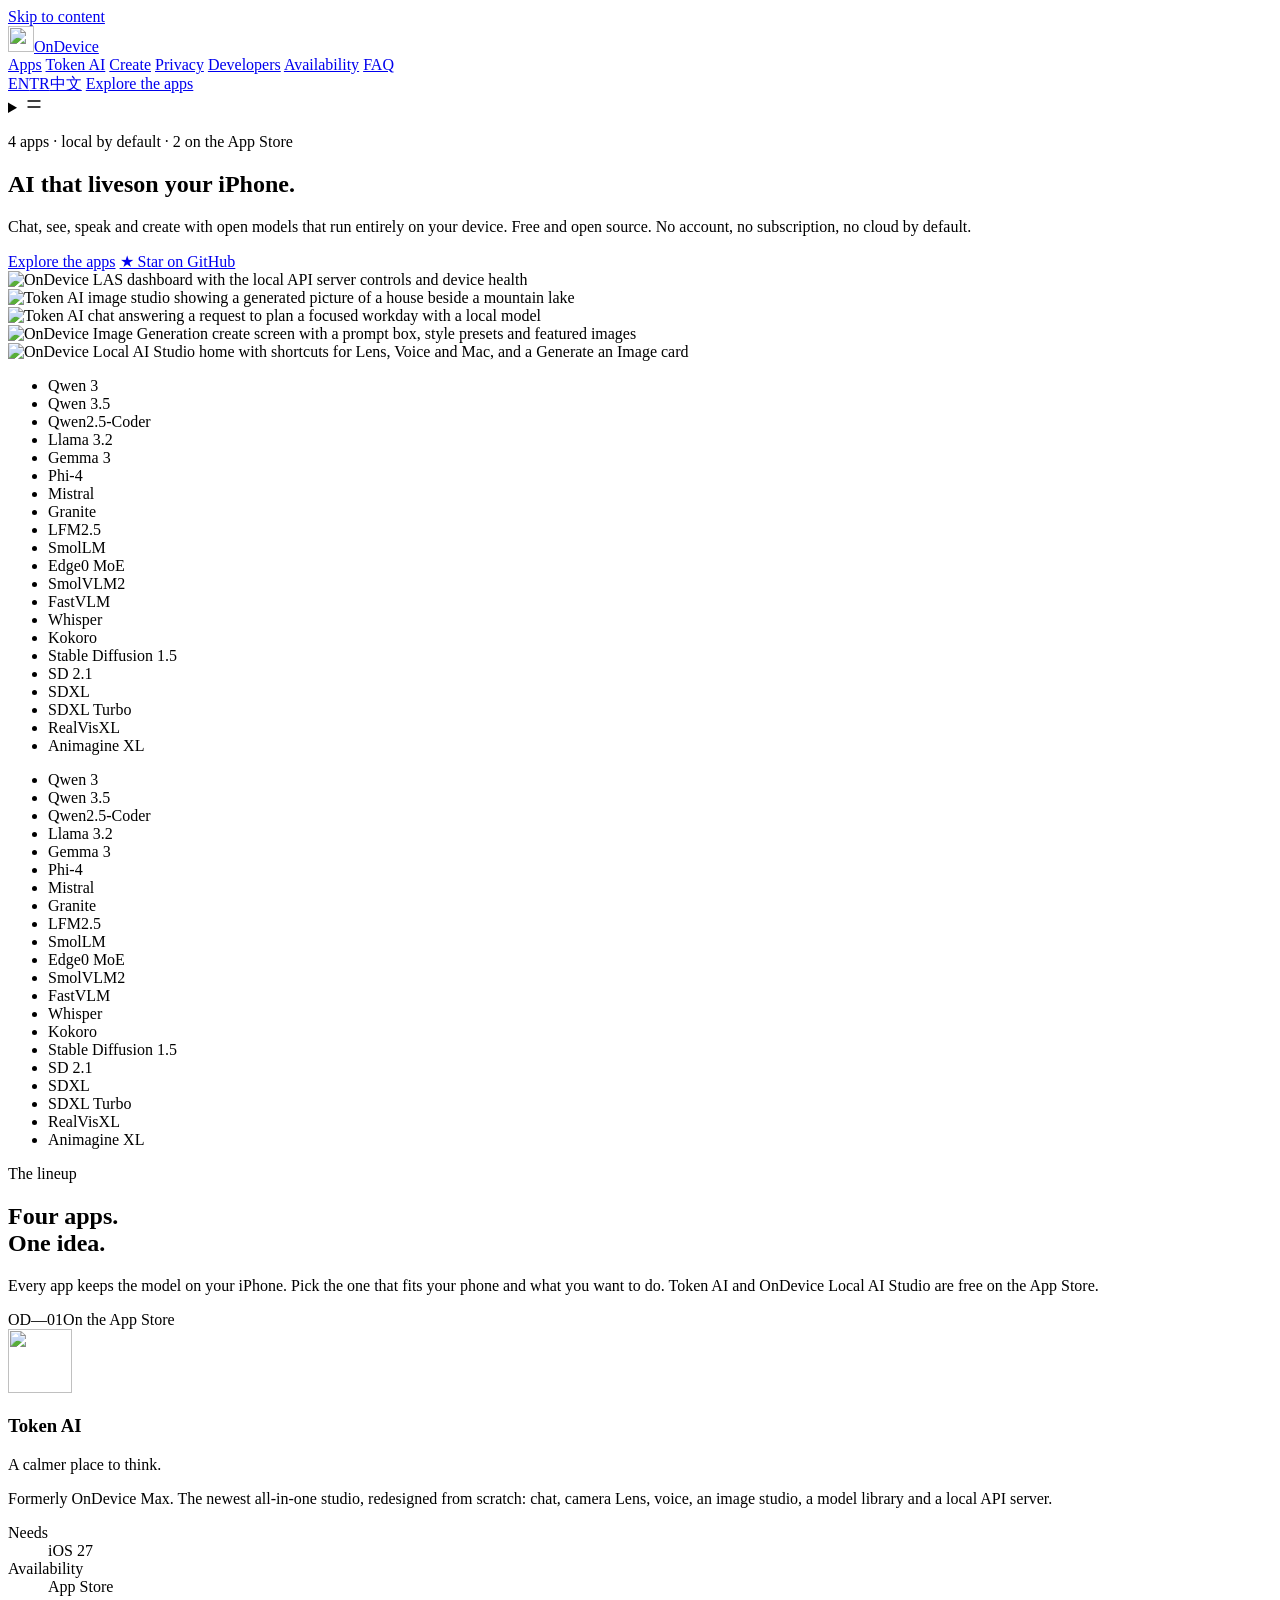
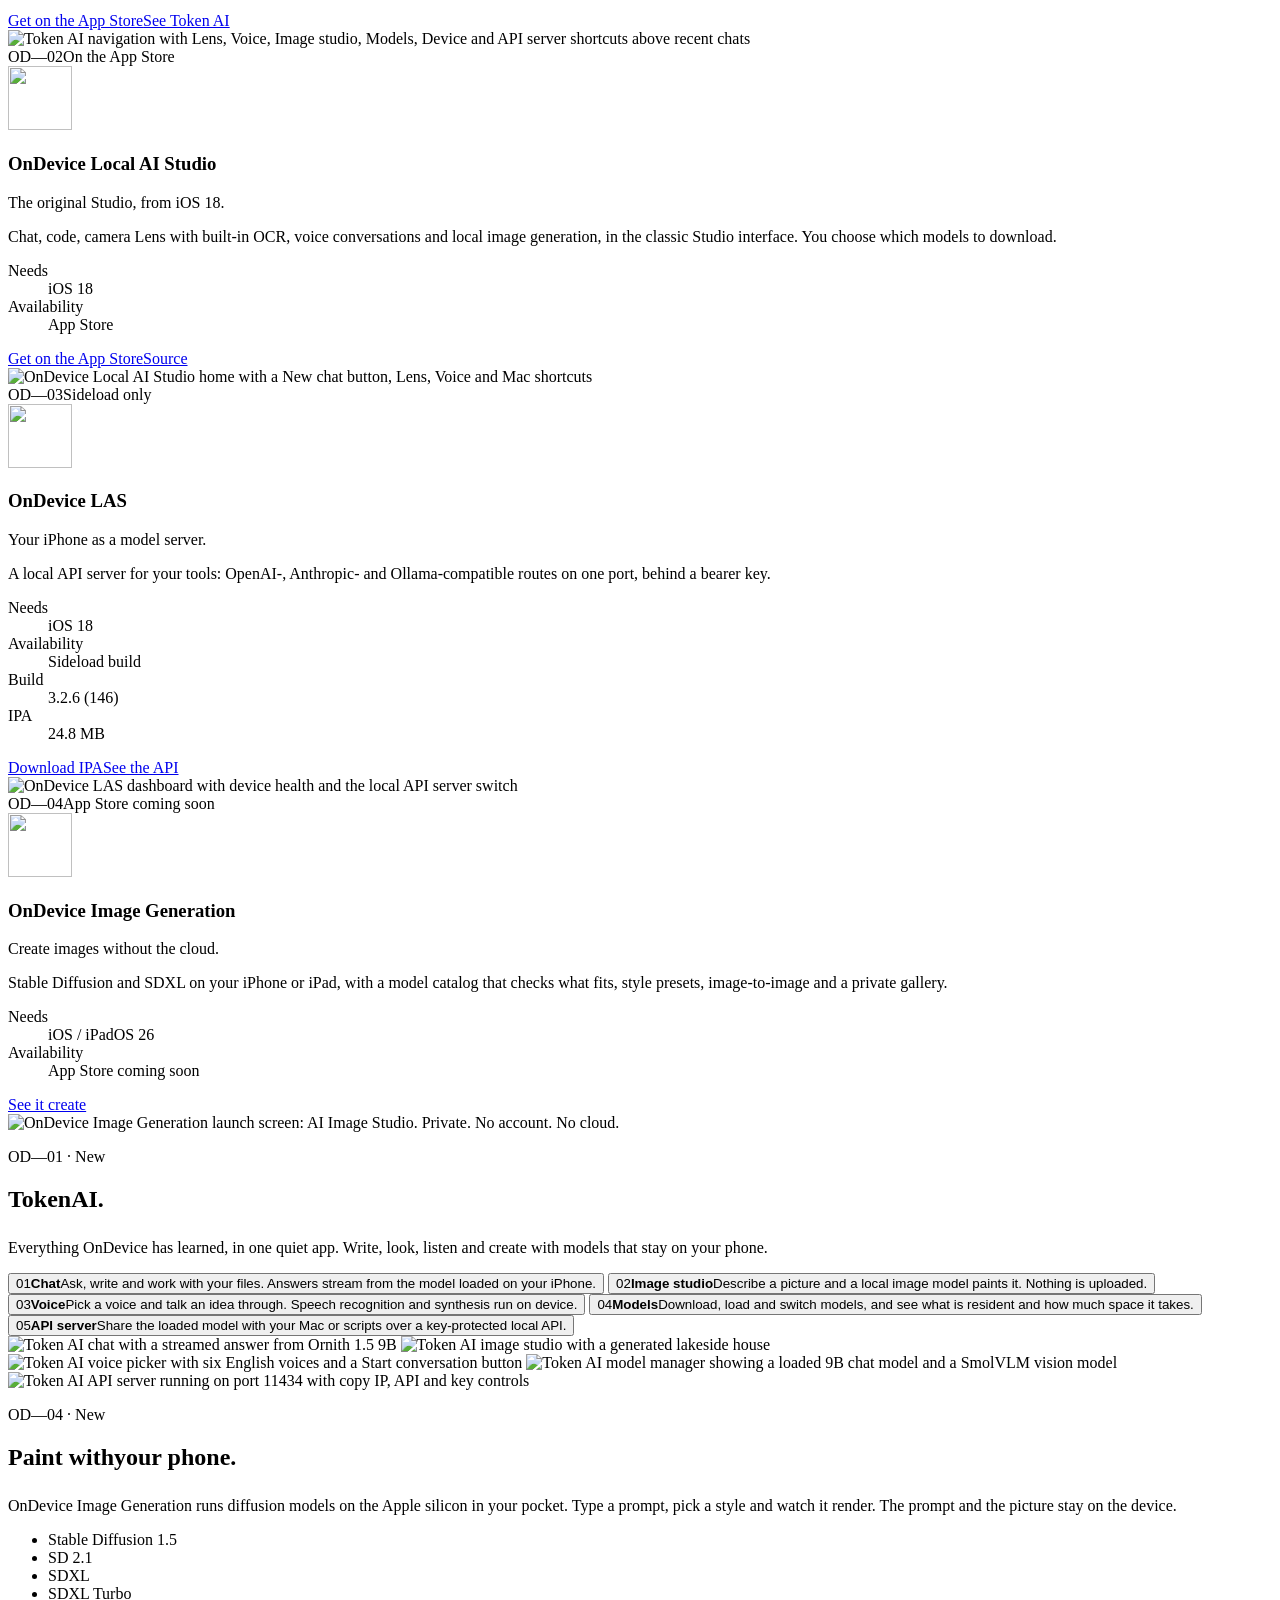
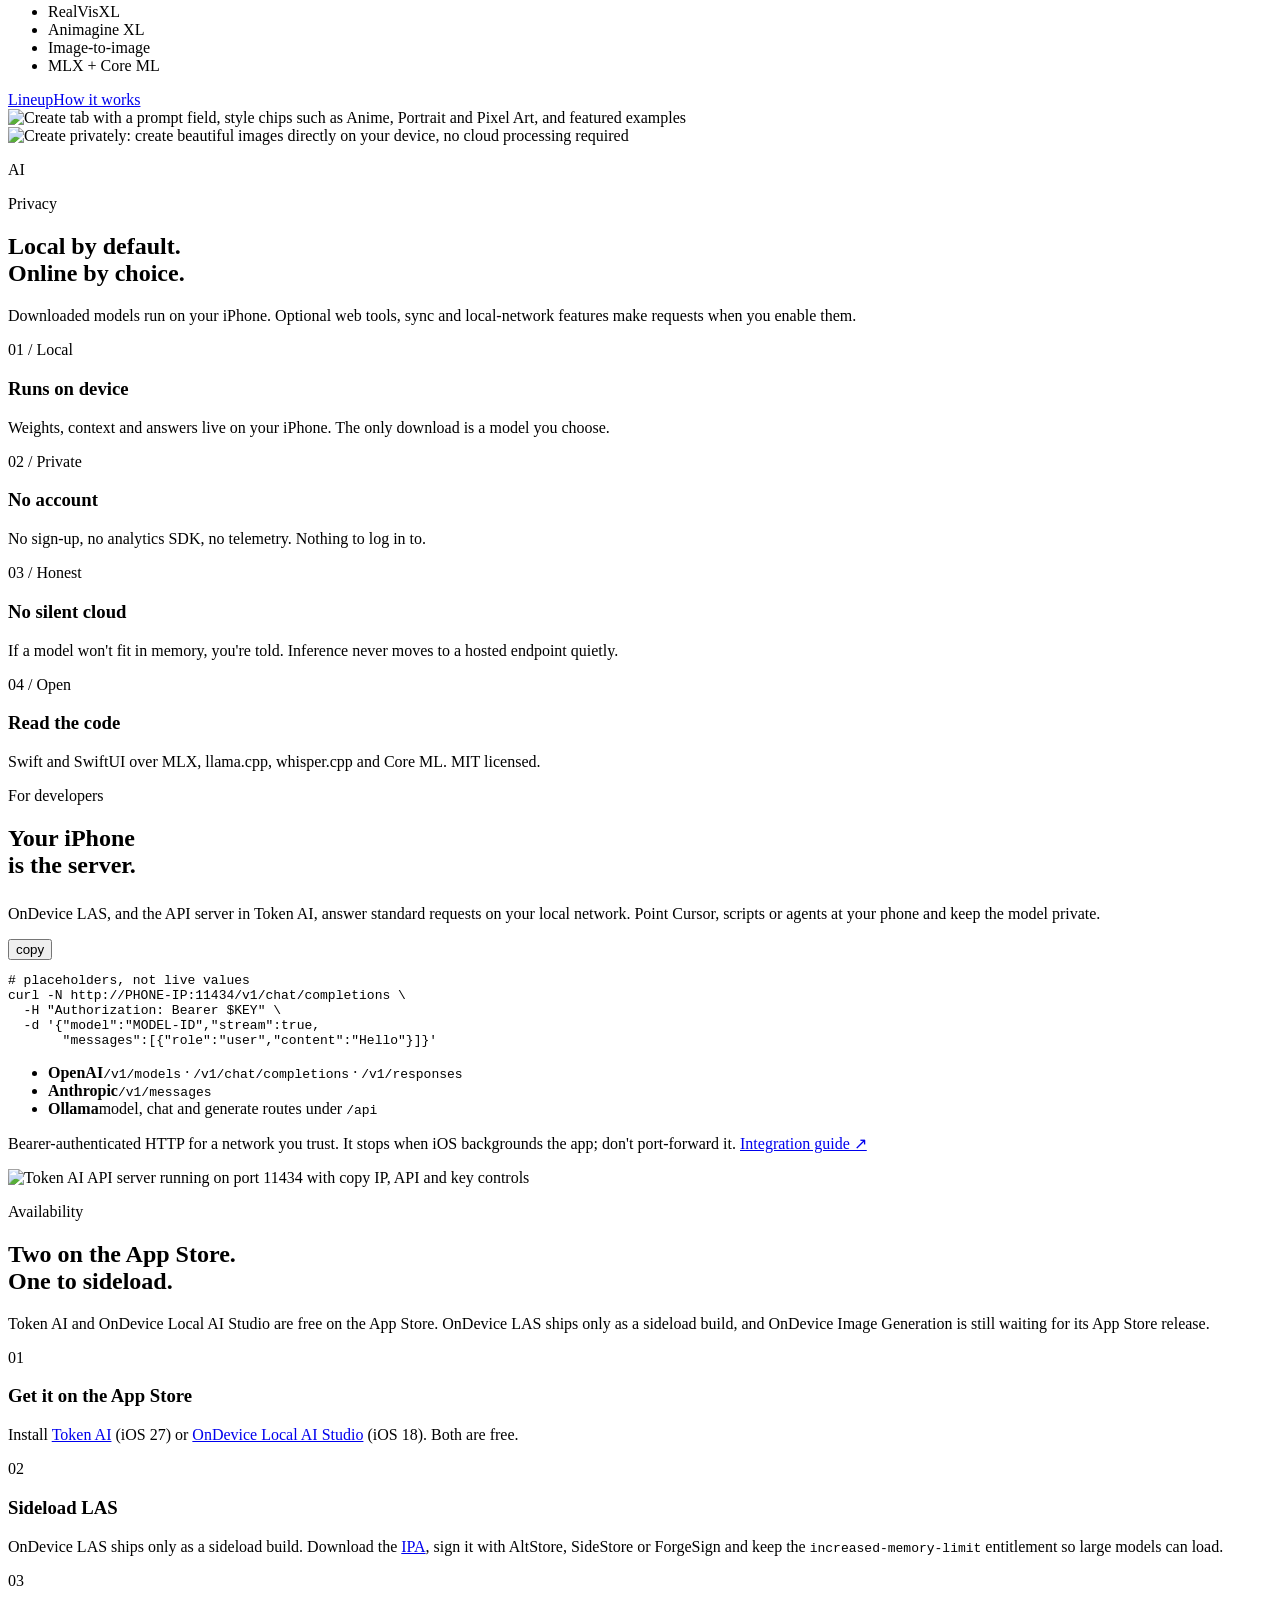
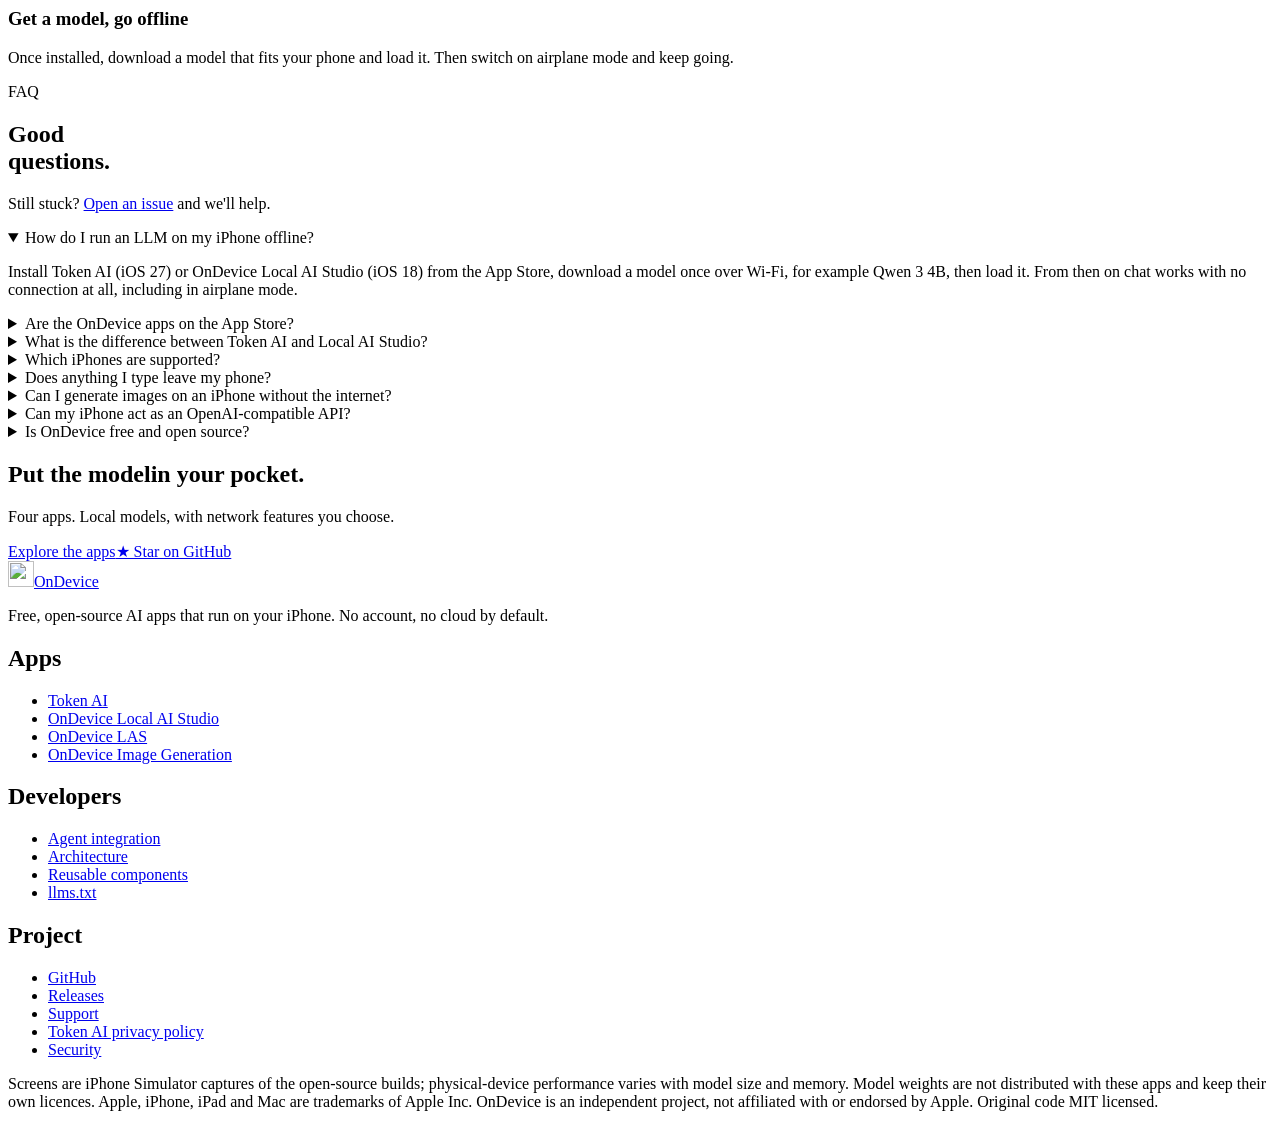
==== commit 1ee7a2e4: "Link the LAS 3.2.6 (146) IPA and rename Max pages to Token AI OnDevice LAS is sideload-only again: i" ====
--- a/public/index.html
+++ b/public/index.html
@@ -58,7 +58,7 @@
       "itemListElement": [
         { "@type": "ListItem", "position": 1, "item": { "@type": "SoftwareApplication", "name": "Token AI", "alternateName": ["Token: Local AI Studio", "OnDevice Max"], "url": "https://ondevice.fun/#max", "applicationCategory": "ProductivityApplication", "operatingSystem": "iOS 27", "description": "All-in-one local AI studio for iPhone with a new interface: chat, camera Lens, voice, image studio, model library and a local API server.", "image": "https://ondevice.fun/assets/shots/max-chat.webp", "downloadUrl": "https://apps.apple.com/app/token-local-ai-studio/id6774354746", "isAccessibleForFree": true, "offers": { "@type": "Offer", "price": "0", "priceCurrency": "USD" }, "publisher": { "@id": "https://ondevice.fun/#org" } } },
         { "@type": "ListItem", "position": 2, "item": { "@type": "SoftwareApplication", "name": "OnDevice Local AI Studio", "alternateName": "OnDevice: Local AI Studio", "url": "https://apps.apple.com/app/ondevice-local-ai-studio/id6770114399", "applicationCategory": "ProductivityApplication", "operatingSystem": "iOS 18", "description": "Local-first AI studio for iPhone with the original Studio interface: chat, code, camera Lens with OCR, voice and local image generation.", "image": "https://ondevice.fun/assets/shots/core-home.webp", "license": "https://opensource.org/licenses/MIT", "downloadUrl": "https://apps.apple.com/app/ondevice-local-ai-studio/id6770114399", "isAccessibleForFree": true, "offers": { "@type": "Offer", "price": "0", "priceCurrency": "USD" }, "publisher": { "@id": "https://ondevice.fun/#org" } } },
-        { "@type": "ListItem", "position": 3, "item": { "@type": "SoftwareApplication", "name": "OnDevice LAS", "alternateName": "On Device: LAS", "url": "https://ondevice.fun/#api", "applicationCategory": "DeveloperApplication", "operatingSystem": "iOS 18", "description": "Local API server for iPhone: OpenAI-, Anthropic- and Ollama-compatible routes on your LAN behind a bearer key.", "image": "https://ondevice.fun/assets/shots/las-server.webp", "license": "https://opensource.org/licenses/MIT", "isAccessibleForFree": true, "publisher": { "@id": "https://ondevice.fun/#org" } } },
+        { "@type": "ListItem", "position": 3, "item": { "@type": "SoftwareApplication", "name": "OnDevice LAS", "alternateName": "On Device: LAS", "url": "https://ondevice.fun/#api", "applicationCategory": "DeveloperApplication", "operatingSystem": "iOS 18", "softwareVersion": "3.2.6 (146)", "downloadUrl": "https://github.com/Mesutcydev/ios-local-llm/releases/download/sideload-3.2.6-146/OnDeviceLAS-sideload-entitled-3.2.6-146.ipa", "description": "Local API server for iPhone: OpenAI-, Anthropic- and Ollama-compatible routes on your LAN behind a bearer key.", "image": "https://ondevice.fun/assets/shots/las-server.webp", "license": "https://opensource.org/licenses/MIT", "isAccessibleForFree": true, "publisher": { "@id": "https://ondevice.fun/#org" } } },
         { "@type": "ListItem", "position": 4, "item": { "@type": "SoftwareApplication", "name": "OnDevice Image Generation", "alternateName": "iOS Image Generation", "url": "https://ondevice.fun/#create", "applicationCategory": "MultimediaApplication", "operatingSystem": "iOS 26", "description": "On-device Stable Diffusion and SDXL image generation for iPhone and iPad with MLX and Core ML.", "image": "https://ondevice.fun/assets/shots/img-create.webp", "isAccessibleForFree": true, "publisher": { "@id": "https://ondevice.fun/#org" } } }
       ]
     },
@@ -183,8 +183,10 @@
         <dl class="spec">
           <div><dt>Needs</dt><dd>iOS 18</dd></div>
           <div><dt>Availability</dt><dd>Sideload build</dd></div>
+          <div><dt>Build</dt><dd>3.2.6 (146)</dd></div>
+          <div><dt>IPA</dt><dd>24.8 MB</dd></div>
         </dl>
-        <div class="cta"><a class="btn sm solid" href="#api">See the API</a></div>
+        <div class="cta"><a class="btn sm solid" href="https://github.com/Mesutcydev/ios-local-llm/releases/download/sideload-3.2.6-146/OnDeviceLAS-sideload-entitled-3.2.6-146.ipa">Download IPA</a><a class="btn sm" href="#api">See the API</a></div>
       </div>
       <div class="app-shot"><div class="phone"><img src="/assets/shots/las-server.webp" width="660" height="1434" loading="lazy" alt="OnDevice LAS dashboard with device health and the local API server switch"></div></div>
     </article>
@@ -299,7 +301,7 @@
   </div>
   <div class="steps">
     <article class="step reveal"><span class="step-n dots" aria-hidden="true">01</span><h3>Get it on the App Store</h3><p>Install <a href="https://apps.apple.com/app/token-local-ai-studio/id6774354746">Token AI</a> (iOS 27) or <a href="https://apps.apple.com/app/ondevice-local-ai-studio/id6770114399">OnDevice Local AI Studio</a> (iOS 18). Both are free.</p></article>
-    <article class="step reveal"><span class="step-n dots" aria-hidden="true">02</span><h3>Sideload LAS</h3><p>OnDevice LAS ships only as a sideload build. Sign it with AltStore, SideStore or ForgeSign and keep the <code>increased-memory-limit</code> entitlement so large models can load.</p></article>
+    <article class="step reveal"><span class="step-n dots" aria-hidden="true">02</span><h3>Sideload LAS</h3><p>OnDevice LAS ships only as a sideload build. Download the <a href="https://github.com/Mesutcydev/ios-local-llm/releases/download/sideload-3.2.6-146/OnDeviceLAS-sideload-entitled-3.2.6-146.ipa">IPA</a>, sign it with AltStore, SideStore or ForgeSign and keep the <code>increased-memory-limit</code> entitlement so large models can load.</p></article>
     <article class="step reveal"><span class="step-n dots" aria-hidden="true">03</span><h3>Get a model, go offline</h3><p>Once installed, download a model that fits your phone and load it. Then switch on airplane mode and keep going.</p></article>
   </div>
 </div></section>
@@ -335,7 +337,7 @@
     <div class="foot-brand"><a class="brand" href="/"><img class="brand-mark" src="/assets/icons/max.webp" width="26" height="26" alt="">OnDevice</a><p>Free, open-source AI apps that run on your iPhone. No account, no cloud by default.</p></div>
     <div><h2>Apps</h2><ul><li><a href="#max">Token AI</a></li><li><a href="https://apps.apple.com/app/ondevice-local-ai-studio/id6770114399">OnDevice Local AI Studio</a></li><li><a href="#api">OnDevice LAS</a></li><li><a href="#create">OnDevice Image Generation</a></li></ul></div>
     <div><h2>Developers</h2><ul><li><a href="https://github.com/Mesutcydev/ondevice-core/blob/main/Docs/AGENT_INTEGRATION.md">Agent integration</a></li><li><a href="https://github.com/Mesutcydev/ondevice-core/blob/main/ARCHITECTURE.md">Architecture</a></li><li><a href="https://github.com/Mesutcydev/ondevice-core/blob/main/Docs/REUSABLE_COMPONENTS.md">Reusable components</a></li><li><a href="/llms.txt">llms.txt</a></li></ul></div>
-    <div><h2>Project</h2><ul><li><a href="https://github.com/Mesutcydev/ondevice-core">GitHub</a></li><li><a href="https://github.com/Mesutcydev/ondevice-core/releases">Releases</a></li><li><a href="/support/">Support</a></li><li><a href="/privacy/">Max privacy policy</a></li><li><a href="https://github.com/Mesutcydev/ondevice-core/blob/main/SECURITY.md">Security</a></li></ul></div>
+    <div><h2>Project</h2><ul><li><a href="https://github.com/Mesutcydev/ondevice-core">GitHub</a></li><li><a href="https://github.com/Mesutcydev/ondevice-core/releases">Releases</a></li><li><a href="/support/">Support</a></li><li><a href="/privacy/">Token AI privacy policy</a></li><li><a href="https://github.com/Mesutcydev/ondevice-core/blob/main/SECURITY.md">Security</a></li></ul></div>
   </div>
   <p class="fine">Screens are iPhone Simulator captures of the open-source builds; physical-device performance varies with model size and memory. Model weights are not distributed with these apps and keep their own licences. Apple, iPhone, iPad and Mac are trademarks of Apple Inc. OnDevice is an independent project, not affiliated with or endorsed by Apple. Original code MIT licensed.</p>
 </div></footer>
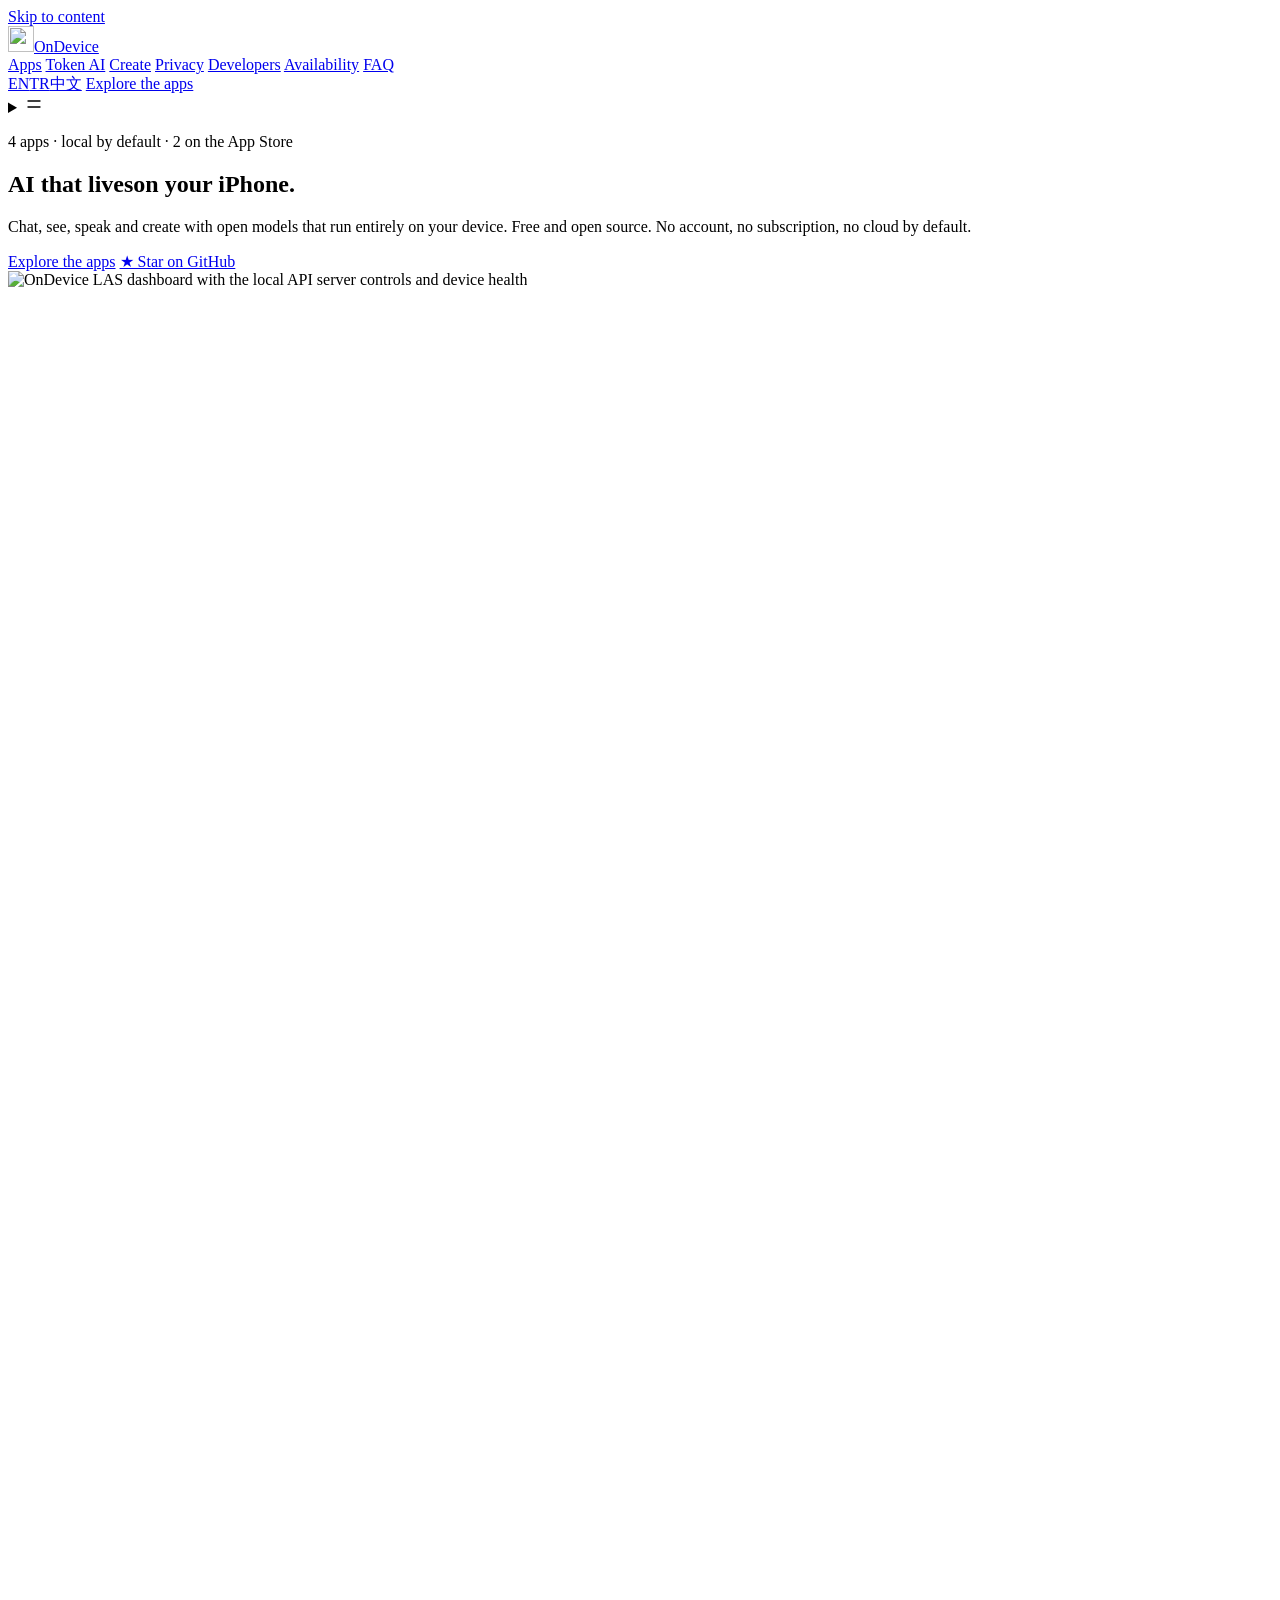
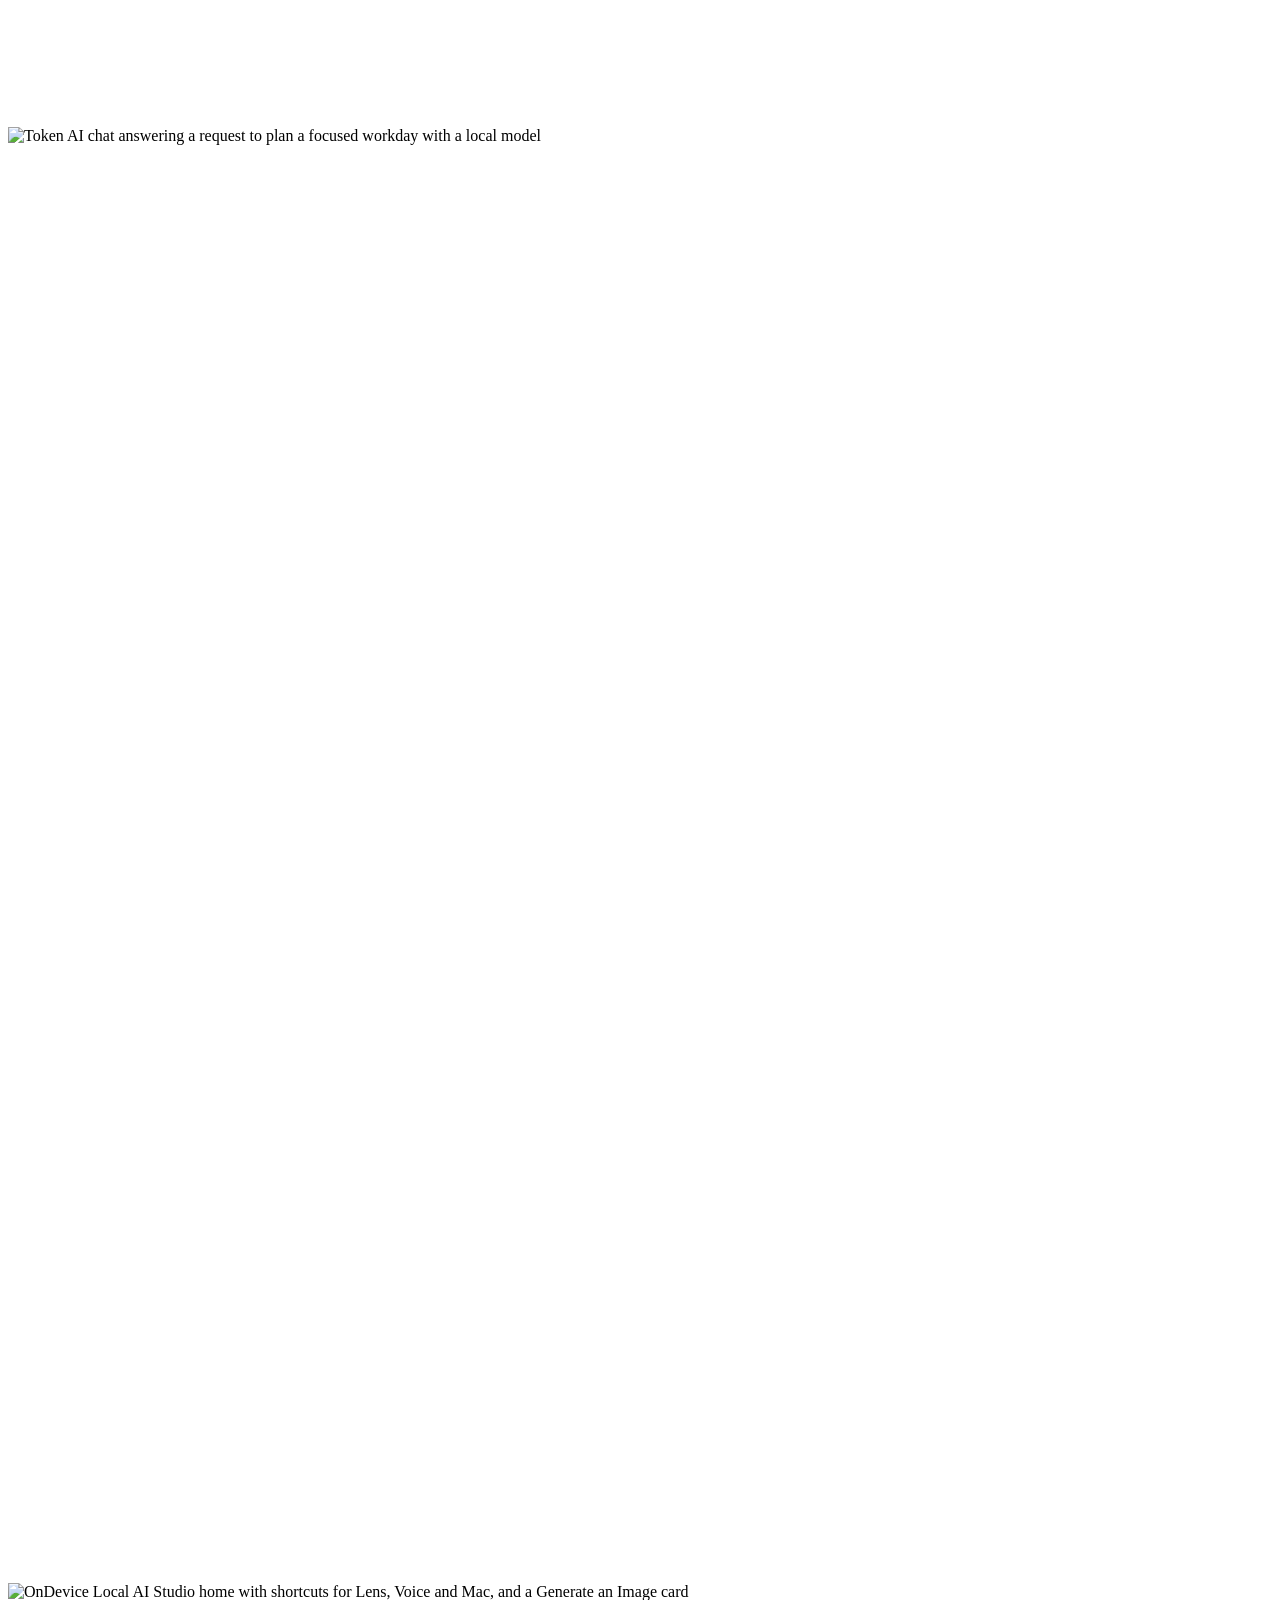
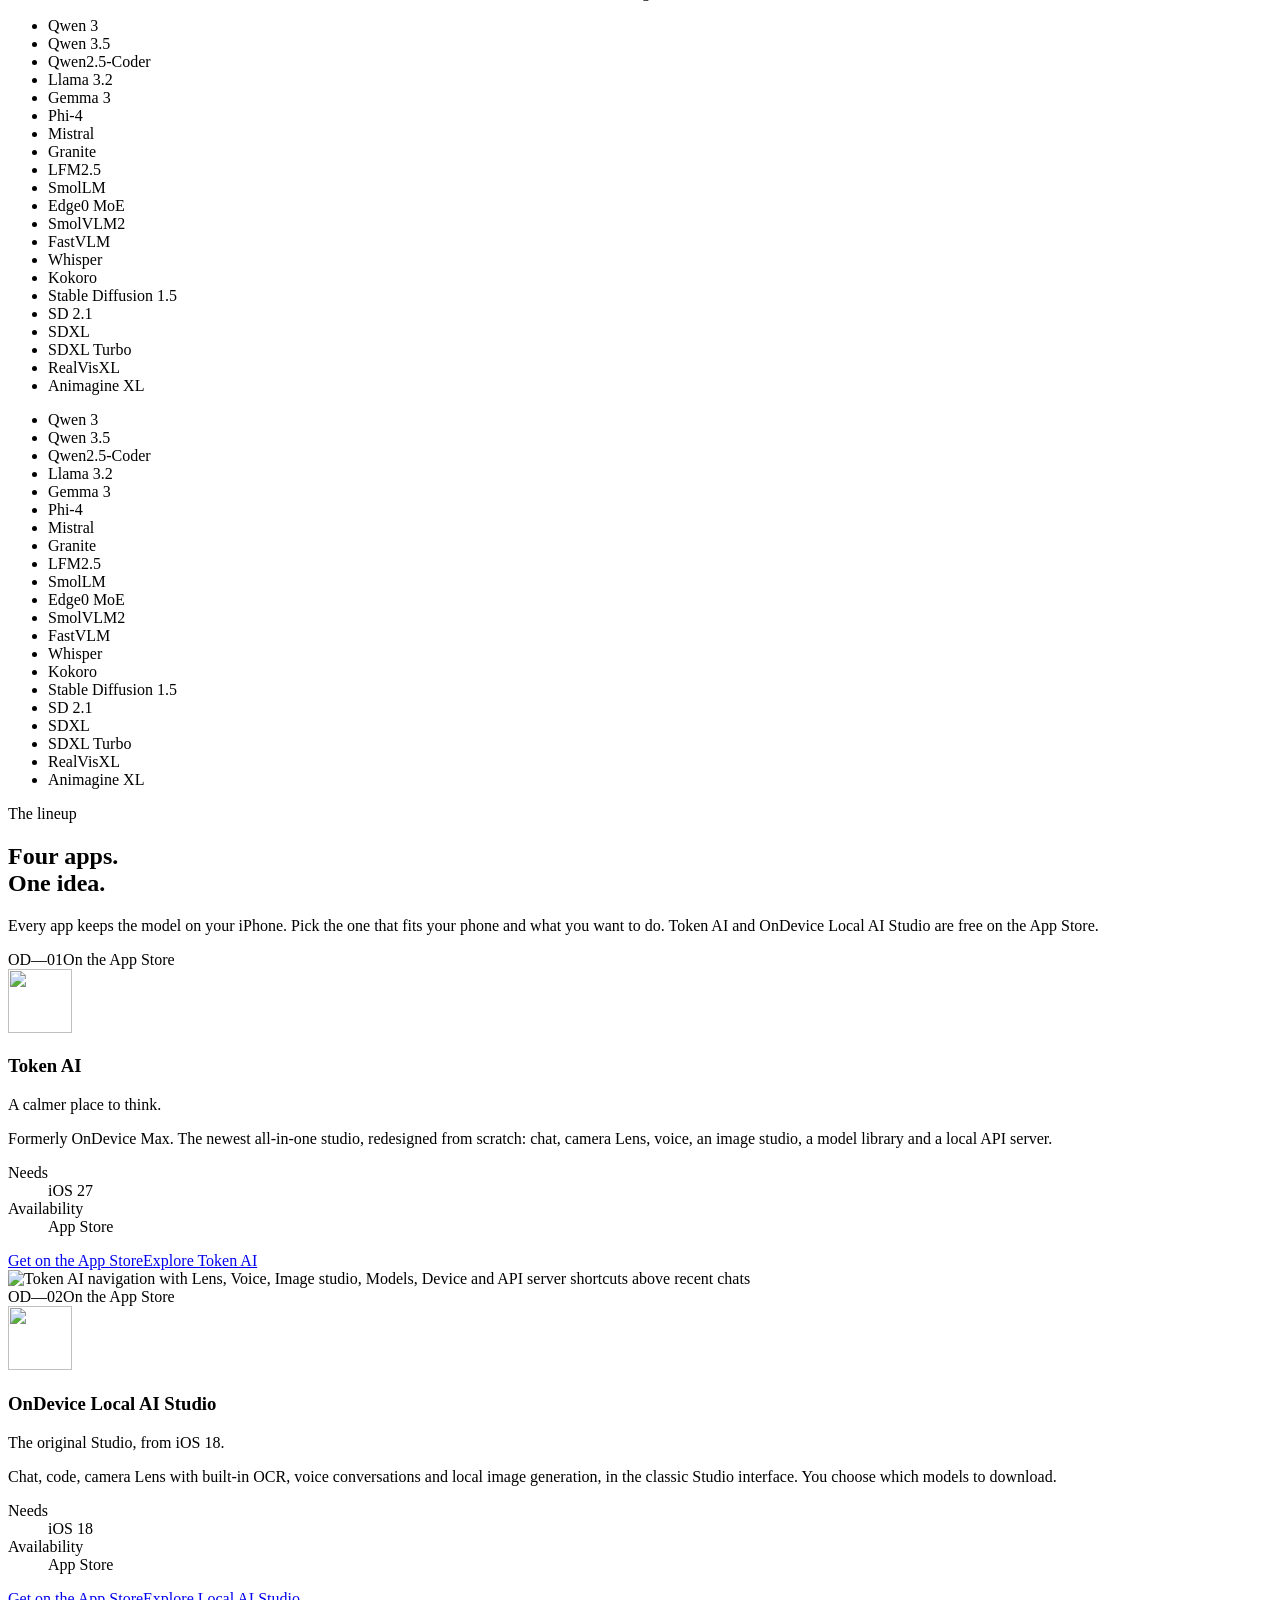
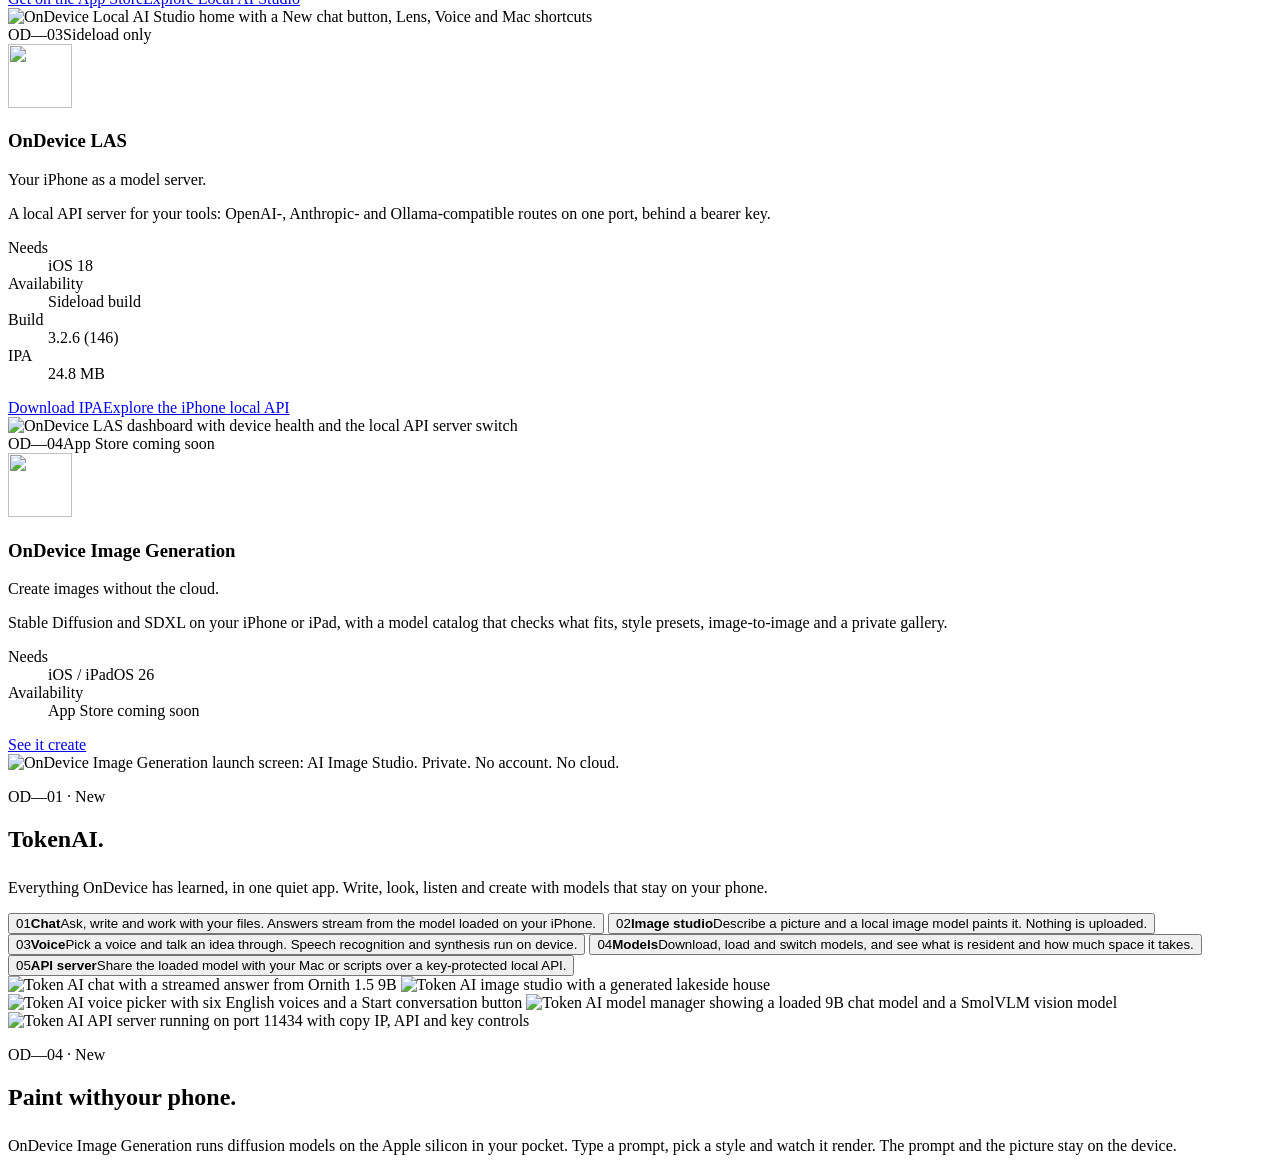
==== commit e2474cbe: "Improve OnDevice search landing pages and canonical URLs Signed-off-by: Mesutcydev <Mesutcydev@users" ====
--- a/public/index.html
+++ b/public/index.html
@@ -4,6 +4,7 @@
 <meta charset="utf-8">
 <meta name="viewport" content="width=device-width, initial-scale=1">
 <meta name="theme-color" content="#0a0a0a">
+<meta name="google-site-verification" content="fUWtabxl9jHOEUYx5kTT1YcaHOn5cpzVUo-BL0HNn9Y">
 <title>OnDevice — Private AI apps that run offline on your iPhone</title>
 <meta name="description" content="Free, open-source iPhone apps that run AI offline: chat with local LLMs, see through your camera, talk by voice, generate images and serve an OpenAI-compatible API. No account, no cloud by default.">
 <link rel="canonical" href="https://ondevice.fun/">
@@ -30,7 +31,7 @@
 <link rel="icon" type="image/png" href="/assets/favicon.png">
 <link rel="apple-touch-icon" href="/assets/apple-touch-icon.png">
 <link rel="preload" href="/assets/fonts/inter-latin.woff2" as="font" type="font/woff2" crossorigin>
-<link rel="stylesheet" href="/shell/site.css?v=21">
+<link rel="stylesheet" href="/shell/site.css?v=22">
 <script>document.documentElement.classList.add('js')</script>
 <script type="application/ld+json">
 {
@@ -42,37 +43,49 @@
       "name": "OnDevice",
       "url": "https://ondevice.fun/",
       "logo": "https://ondevice.fun/assets/apple-touch-icon.png",
-      "sameAs": ["https://github.com/Mesutcydev/ondevice-core", "https://github.com/Mesutcydev"]
+      "sameAs": [
+        "https://github.com/Mesutcydev/ondevice-core",
+        "https://github.com/Mesutcydev"
+      ]
     },
     {
       "@type": "WebSite",
       "@id": "https://ondevice.fun/#site",
       "url": "https://ondevice.fun/",
       "name": "OnDevice",
-      "inLanguage": ["en", "tr", "zh-Hans"],
-      "publisher": { "@id": "https://ondevice.fun/#org" }
+      "inLanguage": [
+        "en",
+        "tr",
+        "zh-Hans"
+      ],
+      "publisher": {
+        "@id": "https://ondevice.fun/#org"
+      }
     },
     {
       "@type": "ItemList",
       "name": "OnDevice apps",
       "itemListElement": [
-        { "@type": "ListItem", "position": 1, "item": { "@type": "SoftwareApplication", "name": "Token AI", "alternateName": ["Token: Local AI Studio", "OnDevice Max"], "url": "https://ondevice.fun/#max", "applicationCategory": "ProductivityApplication", "operatingSystem": "iOS 27", "description": "All-in-one local AI studio for iPhone with a new interface: chat, camera Lens, voice, image studio, model library and a local API server.", "image": "https://ondevice.fun/assets/shots/max-chat.webp", "downloadUrl": "https://apps.apple.com/app/token-local-ai-studio/id6774354746", "isAccessibleForFree": true, "offers": { "@type": "Offer", "price": "0", "priceCurrency": "USD" }, "publisher": { "@id": "https://ondevice.fun/#org" } } },
-        { "@type": "ListItem", "position": 2, "item": { "@type": "SoftwareApplication", "name": "OnDevice Local AI Studio", "alternateName": "OnDevice: Local AI Studio", "url": "https://apps.apple.com/app/ondevice-local-ai-studio/id6770114399", "applicationCategory": "ProductivityApplication", "operatingSystem": "iOS 18", "description": "Local-first AI studio for iPhone with the original Studio interface: chat, code, camera Lens with OCR, voice and local image generation.", "image": "https://ondevice.fun/assets/shots/core-home.webp", "license": "https://opensource.org/licenses/MIT", "downloadUrl": "https://apps.apple.com/app/ondevice-local-ai-studio/id6770114399", "isAccessibleForFree": true, "offers": { "@type": "Offer", "price": "0", "priceCurrency": "USD" }, "publisher": { "@id": "https://ondevice.fun/#org" } } },
-        { "@type": "ListItem", "position": 3, "item": { "@type": "SoftwareApplication", "name": "OnDevice LAS", "alternateName": "On Device: LAS", "url": "https://ondevice.fun/#api", "applicationCategory": "DeveloperApplication", "operatingSystem": "iOS 18", "softwareVersion": "3.2.6 (146)", "downloadUrl": "https://github.com/Mesutcydev/ios-local-llm/releases/download/sideload-3.2.6-146/OnDeviceLAS-sideload-entitled-3.2.6-146.ipa", "description": "Local API server for iPhone: OpenAI-, Anthropic- and Ollama-compatible routes on your LAN behind a bearer key.", "image": "https://ondevice.fun/assets/shots/las-server.webp", "license": "https://opensource.org/licenses/MIT", "isAccessibleForFree": true, "publisher": { "@id": "https://ondevice.fun/#org" } } },
-        { "@type": "ListItem", "position": 4, "item": { "@type": "SoftwareApplication", "name": "OnDevice Image Generation", "alternateName": "iOS Image Generation", "url": "https://ondevice.fun/#create", "applicationCategory": "MultimediaApplication", "operatingSystem": "iOS 26", "description": "On-device Stable Diffusion and SDXL image generation for iPhone and iPad with MLX and Core ML.", "image": "https://ondevice.fun/assets/shots/img-create.webp", "isAccessibleForFree": true, "publisher": { "@id": "https://ondevice.fun/#org" } } }
-      ]
-    },
-    {
-      "@type": "FAQPage",
-      "mainEntity": [
-        { "@type": "Question", "name": "How do I run an LLM on my iPhone offline?", "acceptedAnswer": { "@type": "Answer", "text": "Install Token AI (iOS 27) or OnDevice Local AI Studio (iOS 18) from the App Store, download a model once over Wi-Fi, for example Qwen 3 4B, then load it. From then on chat works with no connection at all, including in airplane mode." } },
-        { "@type": "Question", "name": "Are the OnDevice apps on the App Store?", "acceptedAnswer": { "@type": "Answer", "text": "Two of them are. Token AI (formerly OnDevice Max) and OnDevice Local AI Studio are free on the App Store. OnDevice LAS is available only as a sideload build, and OnDevice Image Generation is still waiting for its App Store release. The source code remains public under the MIT licence." } },
-        { "@type": "Question", "name": "What is the difference between Token AI and OnDevice Local AI Studio?", "acceptedAnswer": { "@type": "Answer", "text": "Token AI, formerly OnDevice Max, is the newest all-in-one studio with the new, calmer interface and needs iOS 27. OnDevice Local AI Studio keeps the original Studio interface and runs on iOS 18 or later. OnDevice LAS turns an iPhone into a local API server, and OnDevice Image Generation is for making pictures." } },
-        { "@type": "Question", "name": "Which iPhones are supported?", "acceptedAnswer": { "@type": "Answer", "text": "OnDevice Local AI Studio and OnDevice LAS need iOS 18 or later, OnDevice Image Generation needs iOS 26, and Token AI needs iOS 27. Bigger models need more memory; the model library checks whether a model fits your device before you download it." } },
-        { "@type": "Question", "name": "Does anything I type leave my phone?", "acceptedAnswer": { "@type": "Answer", "text": "Not by default. Inference runs on the device and there is no account, analytics or telemetry. The network is used only for model downloads you start and optional features you switch on, such as web access, Apple Private Cloud Compute or a paired Mac." } },
-        { "@type": "Question", "name": "Can I generate images on an iPhone without the internet?", "acceptedAnswer": { "@type": "Answer", "text": "Yes. OnDevice Image Generation runs Stable Diffusion 1.5, 2.1, SDXL and SDXL Turbo locally with MLX and Core ML. Token AI and OnDevice Local AI Studio also include image generation." } },
-        { "@type": "Question", "name": "Can my iPhone act as an OpenAI-compatible API?", "acceptedAnswer": { "@type": "Answer", "text": "Yes. OnDevice LAS serves OpenAI-, Anthropic- and Ollama-compatible routes on your local network behind a bearer key. It is meant for a network you trust and stops when iOS sends the app to the background." } },
-        { "@type": "Question", "name": "Is OnDevice free and open source?", "acceptedAnswer": { "@type": "Answer", "text": "Yes. Original code is MIT licensed, with no account and no subscription. Model weights are downloaded separately and keep their own licences." } }
+        {
+          "@type": "ListItem",
+          "position": 1,
+          "url": "https://ondevice.fun/token-ai/"
+        },
+        {
+          "@type": "ListItem",
+          "position": 2,
+          "url": "https://ondevice.fun/local-ai-studio/"
+        },
+        {
+          "@type": "ListItem",
+          "position": 3,
+          "url": "https://ondevice.fun/iphone-local-api/"
+        },
+        {
+          "@type": "ListItem",
+          "position": 4,
+          "url": "https://ondevice.fun/#create"
+        }
       ]
     }
   ]
@@ -118,11 +131,11 @@
     </div>
   </div>
   <div class="fan">
-    <div class="fan-item" style="--i:0"><div class="phone"><img src="/assets/shots/las-server.webp" width="660" height="1434" alt="OnDevice LAS dashboard with the local API server controls and device health"></div></div>
-    <div class="fan-item" style="--i:1"><div class="phone"><img src="/assets/shots/max-image.webp" width="660" height="1434" alt="Token AI image studio showing a generated picture of a house beside a mountain lake"></div></div>
+    <div class="fan-item" style="--i:0"><div class="phone"><img src="/assets/shots/las-server.webp" loading="lazy" width="660" height="1434" alt="OnDevice LAS dashboard with the local API server controls and device health"></div></div>
+    <div class="fan-item" style="--i:1"><div class="phone"><picture><source media="(max-width: 700px)" srcset="/assets/shots/max-image-mobile.webp"><img src="/assets/shots/max-image.webp" fetchpriority="low" width="660" height="1434" alt="Token AI image studio showing a generated picture of a house beside a mountain lake"></picture></div></div>
     <div class="fan-item" style="--i:2"><div class="phone"><img src="/assets/shots/max-chat.webp" width="660" height="1434" fetchpriority="high" alt="Token AI chat answering a request to plan a focused workday with a local model"></div></div>
-    <div class="fan-item" style="--i:3"><div class="phone"><img src="/assets/shots/img-create.webp" width="660" height="1434" alt="OnDevice Image Generation create screen with a prompt box, style presets and featured images"></div></div>
-    <div class="fan-item" style="--i:4"><div class="phone"><img src="/assets/shots/core-home.webp" width="660" height="1434" alt="OnDevice Local AI Studio home with shortcuts for Lens, Voice and Mac, and a Generate an Image card"></div></div>
+    <div class="fan-item" style="--i:3"><div class="phone"><picture><source media="(max-width: 700px)" srcset="/assets/shots/img-create-mobile.webp"><img src="/assets/shots/img-create.webp" fetchpriority="low" width="660" height="1434" alt="OnDevice Image Generation create screen with a prompt box, style presets and featured images"></picture></div></div>
+    <div class="fan-item" style="--i:4"><div class="phone"><img src="/assets/shots/core-home.webp" loading="lazy" width="660" height="1434" alt="OnDevice Local AI Studio home with shortcuts for Lens, Voice and Mac, and a Generate an Image card"></div></div>
   </div>
   <div class="ticker" aria-label="Model families the apps run">
     <div class="ticker-track">
@@ -152,7 +165,7 @@
           <div><dt>Needs</dt><dd>iOS 27</dd></div>
           <div><dt>Availability</dt><dd>App Store</dd></div>
         </dl>
-        <div class="cta"><a class="btn sm primary" href="https://apps.apple.com/app/token-local-ai-studio/id6774354746">Get on the App Store</a><a class="btn sm" href="#max">See Token AI</a></div>
+        <div class="cta"><a class="btn sm primary" href="https://apps.apple.com/app/token-local-ai-studio/id6774354746">Get on the App Store</a><a class="btn sm" href="/token-ai/" hreflang="en">Explore Token AI</a></div>
       </div>
       <div class="app-shot"><div class="phone"><img src="/assets/shots/max-drawer.webp" width="660" height="1434" loading="lazy" alt="Token AI navigation with Lens, Voice, Image studio, Models, Device and API server shortcuts above recent chats"></div></div>
     </article>
@@ -168,7 +181,7 @@
           <div><dt>Needs</dt><dd>iOS 18</dd></div>
           <div><dt>Availability</dt><dd>App Store</dd></div>
         </dl>
-        <div class="cta"><a class="btn sm solid" href="https://apps.apple.com/app/ondevice-local-ai-studio/id6770114399">Get on the App Store</a><a class="btn sm" href="https://github.com/Mesutcydev/ios-local-llm">Source</a></div>
+        <div class="cta"><a class="btn sm solid" href="https://apps.apple.com/app/ondevice-local-ai-studio/id6770114399">Get on the App Store</a><a class="btn sm" href="/local-ai-studio/" hreflang="en">Explore Local AI Studio</a></div>
       </div>
       <div class="app-shot"><div class="phone"><img src="/assets/shots/core-home.webp" width="660" height="1434" loading="lazy" alt="OnDevice Local AI Studio home with a New chat button, Lens, Voice and Mac shortcuts"></div></div>
     </article>
@@ -186,7 +199,7 @@
           <div><dt>Build</dt><dd>3.2.6 (146)</dd></div>
           <div><dt>IPA</dt><dd>24.8 MB</dd></div>
         </dl>
-        <div class="cta"><a class="btn sm solid" href="https://github.com/Mesutcydev/ios-local-llm/releases/download/sideload-3.2.6-146/OnDeviceLAS-sideload-entitled-3.2.6-146.ipa">Download IPA</a><a class="btn sm" href="#api">See the API</a></div>
+        <div class="cta"><a class="btn sm solid" href="https://github.com/Mesutcydev/ios-local-llm/releases/download/sideload-3.2.6-146/OnDeviceLAS-sideload-entitled-3.2.6-146.ipa">Download IPA</a><a class="btn sm" href="/iphone-local-api/" hreflang="en">Explore the iPhone local API</a></div>
       </div>
       <div class="app-shot"><div class="phone"><img src="/assets/shots/las-server.webp" width="660" height="1434" loading="lazy" alt="OnDevice LAS dashboard with device health and the local API server switch"></div></div>
     </article>
@@ -263,8 +276,8 @@
     </div>
   </div>
   <div class="facts reveal">
-    <div class="fact"><span class="mono">01 / Local</span><h3>Runs on device</h3><p>Weights, context and answers live on your iPhone. The only download is a model you choose.</p></div>
-    <div class="fact"><span class="mono">02 / Private</span><h3>No account</h3><p>No sign-up, no analytics SDK, no telemetry. Nothing to log in to.</p></div>
+    <div class="fact"><span class="mono">01 / Local</span><h3>Runs on device</h3><p>Downloaded models process your prompts on your iPhone when you use local chat.</p></div>
+    <div class="fact"><span class="mono">02 / Private</span><h3>No account</h3><p>Local chat works without an OnDevice account. Optional services may require their own credentials.</p></div>
     <div class="fact"><span class="mono">03 / Honest</span><h3>No silent cloud</h3><p>If a model won't fit in memory, you're told. Inference never moves to a hosted endpoint quietly.</p></div>
     <div class="fact"><span class="mono">04 / Open</span><h3>Read the code</h3><p>Swift and SwiftUI over MLX, llama.cpp, whisper.cpp and Core ML. MIT licensed.</p></div>
   </div>
@@ -313,11 +326,11 @@
     <p class="lede">Still stuck? <a href="https://github.com/Mesutcydev/ondevice-core/issues">Open an issue</a> and we'll help.</p>
   </div>
   <div class="faq reveal">
-    <details open><summary>How do I run an LLM on my iPhone offline?</summary><div><p>Install Token AI (iOS 27) or OnDevice Local AI Studio (iOS 18) from the App Store, download a model once over Wi-Fi, for example Qwen 3 4B, then load it. From then on chat works with no connection at all, including in airplane mode.</p></div></details>
+    <details open><summary>How do I run an LLM on my iPhone offline?</summary><div><p>Install Token AI (iOS 27+) or OnDevice Local AI Studio (iOS 18+), then download a compatible local model over Wi-Fi. Try Qwen3 0.6B for a smaller first download. Once loaded, the model can answer in airplane mode.</p><p><a href="/guides/run-local-llm-on-iphone/" hreflang="en">Offline LLM setup guide</a></p></div></details>
     <details><summary>Are the OnDevice apps on the App Store?</summary><div><p>Two of them are. Token AI (formerly OnDevice Max) and OnDevice Local AI Studio are free on the App Store. OnDevice LAS is available only as a sideload build, and OnDevice Image Generation is still waiting for its App Store release. The source code remains public under the MIT licence.</p></div></details>
     <details><summary>What is the difference between Token AI and Local AI Studio?</summary><div><p><b>Token AI</b>, formerly OnDevice Max, is the newest all-in-one studio with the new, calmer interface and needs iOS 27. <b>OnDevice Local AI Studio</b> keeps the original Studio interface and runs on iOS 18 or later. <b>OnDevice LAS</b> turns an iPhone into a local API server, and <b>OnDevice Image Generation</b> is for making pictures.</p></div></details>
     <details><summary>Which iPhones are supported?</summary><div><p>OnDevice Local AI Studio and OnDevice LAS need iOS 18 or later, OnDevice Image Generation needs iOS 26, and Token AI needs iOS 27. Bigger models need more memory; the model library checks whether a model fits your device before you download it.</p></div></details>
-    <details><summary>Does anything I type leave my phone?</summary><div><p>Not by default. Inference runs on the device and there is no account, analytics or telemetry. The network is used only for model downloads you start and optional features you switch on, such as web access, Apple Private Cloud Compute or a paired Mac.</p></div></details>
+    <details><summary>Does anything I type leave my phone?</summary><div><p>Local chat with a downloaded model processes prompts on your iPhone. Optional web tools and external model providers can receive content you choose to send. iCloud sync and paired Mac tools also use the network when enabled.</p></div></details>
     <details><summary>Can I generate images on an iPhone without the internet?</summary><div><p>Yes. OnDevice Image Generation runs Stable Diffusion 1.5, 2.1, SDXL and SDXL Turbo locally with MLX and Core ML. Token AI and OnDevice Local AI Studio also include image generation.</p></div></details>
     <details><summary>Can my iPhone act as an OpenAI-compatible API?</summary><div><p>Yes. OnDevice LAS serves OpenAI-, Anthropic- and Ollama-compatible routes on your local network behind a bearer key. It is meant for a network you trust and stops when iOS sends the app to the background.</p></div></details>
     <details><summary>Is OnDevice free and open source?</summary><div><p>Yes. Original code is MIT licensed, with no account and no subscription. Model weights are downloaded separately and keep their own licences.</p></div></details>
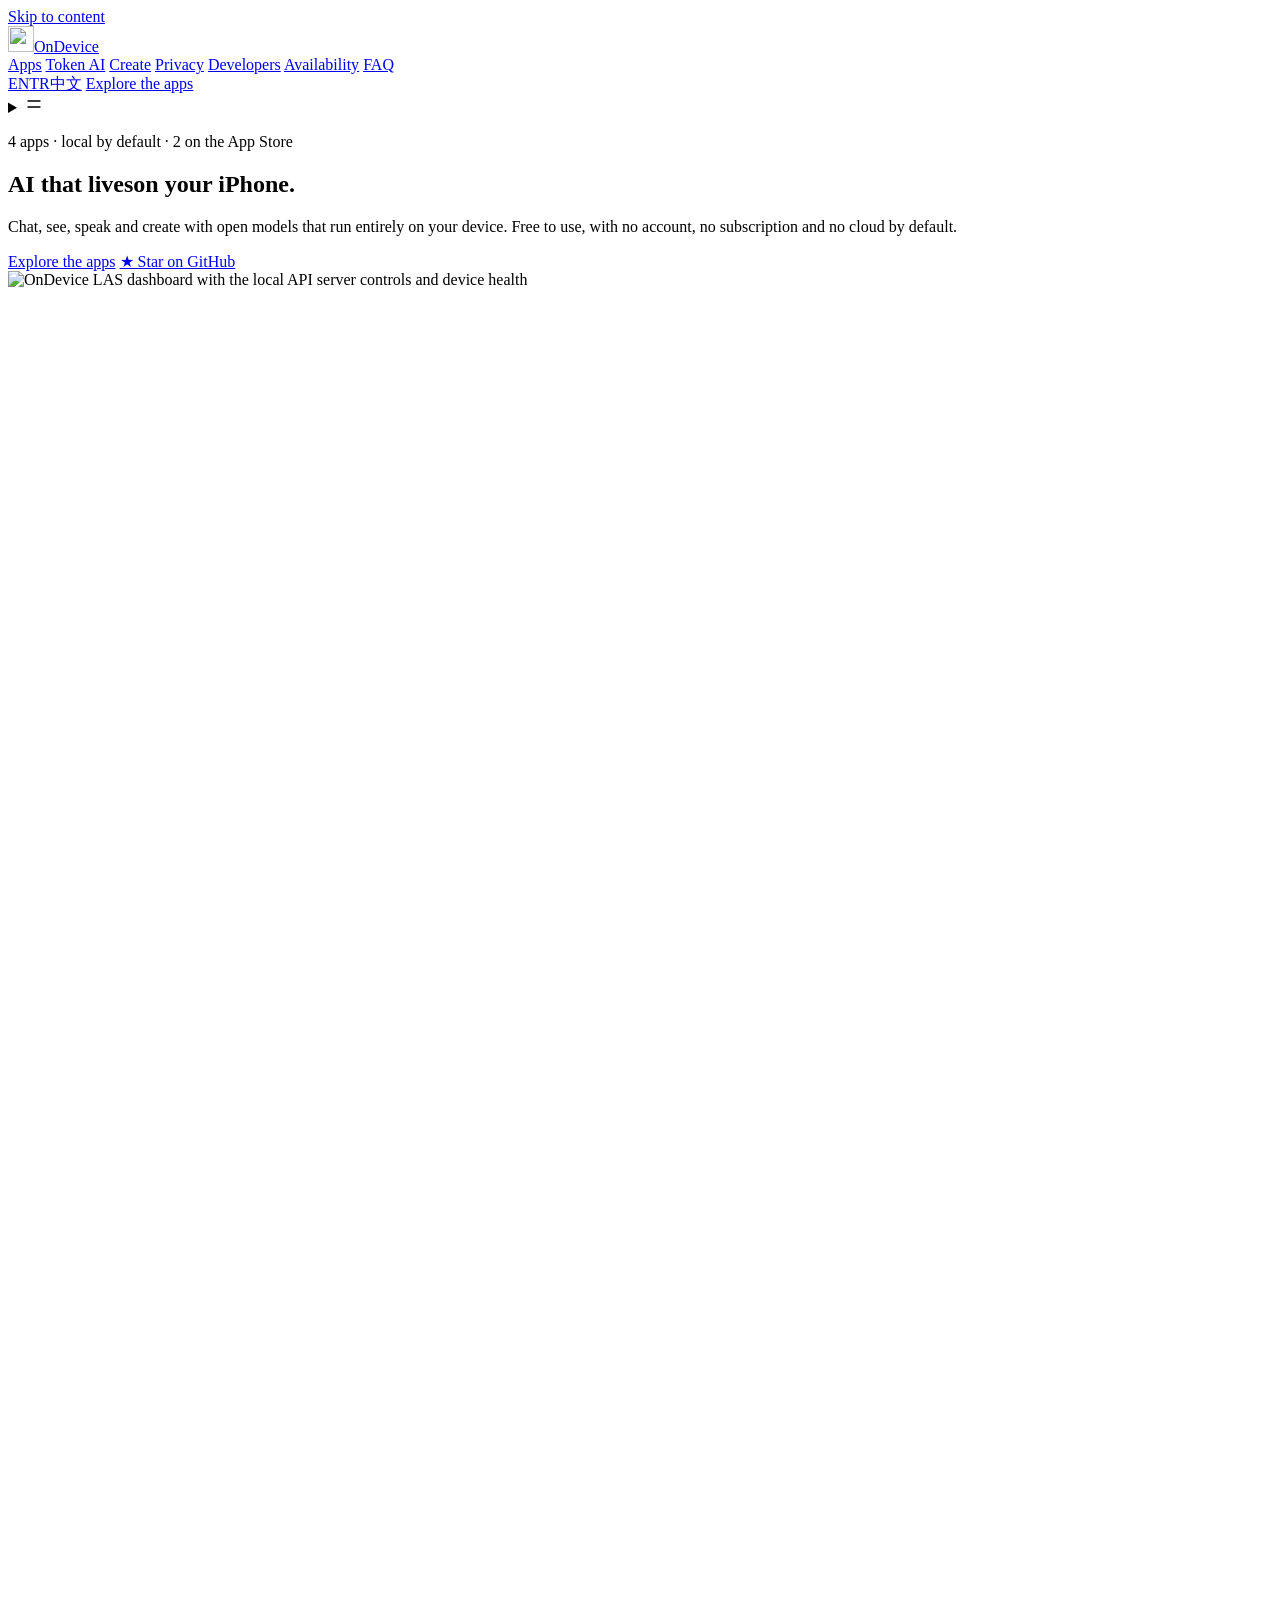
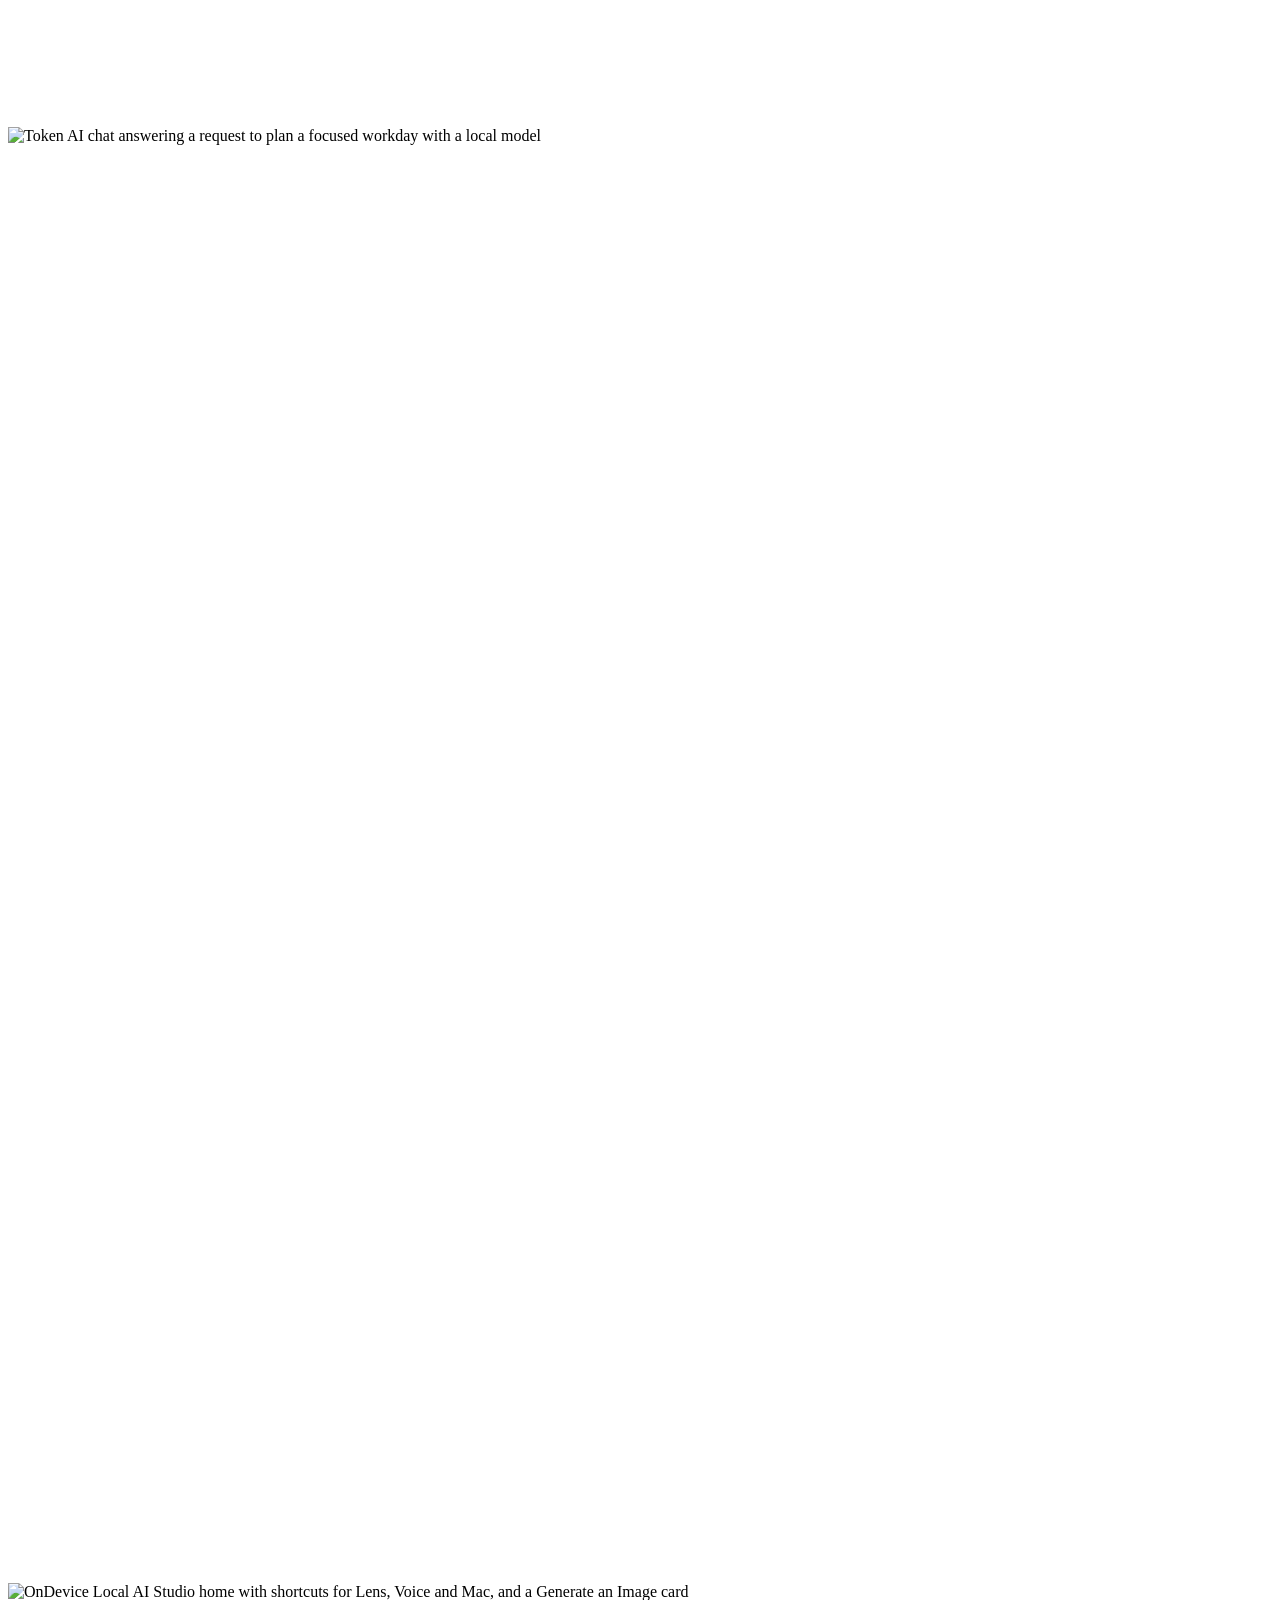
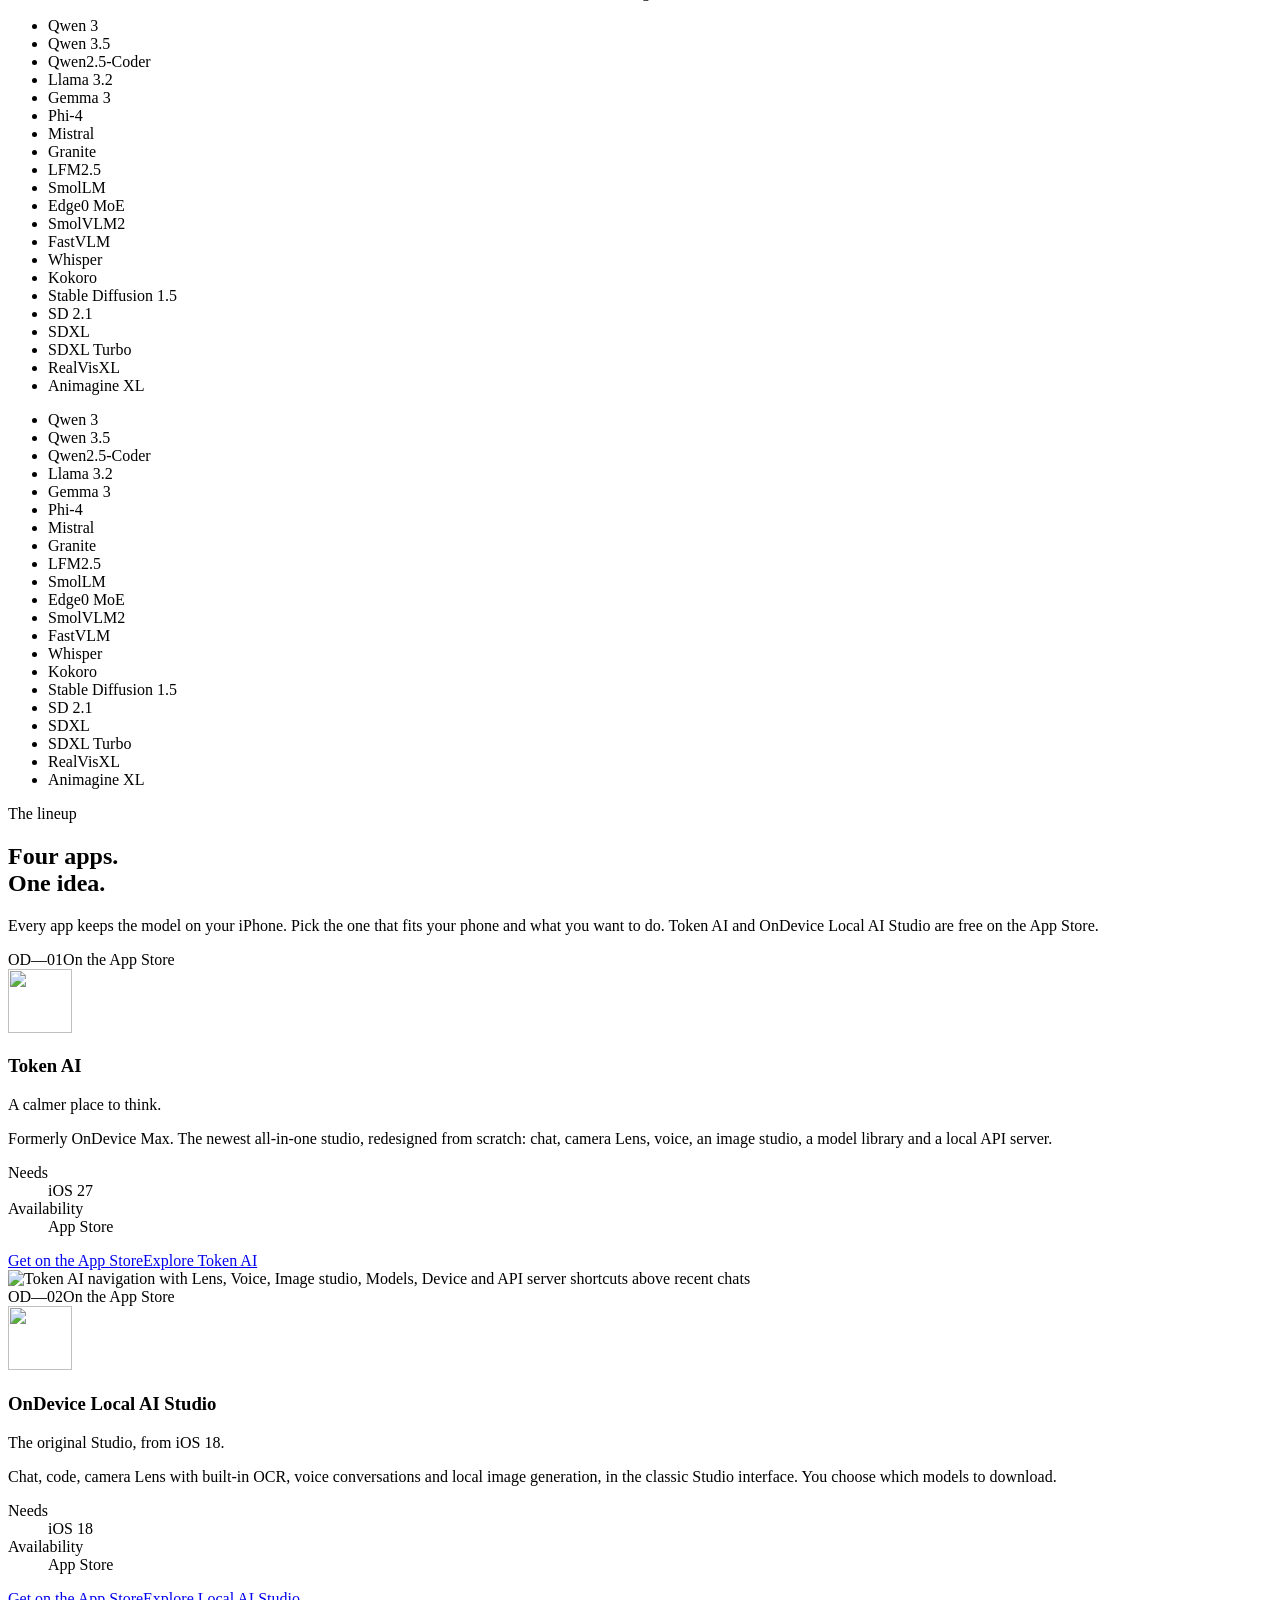
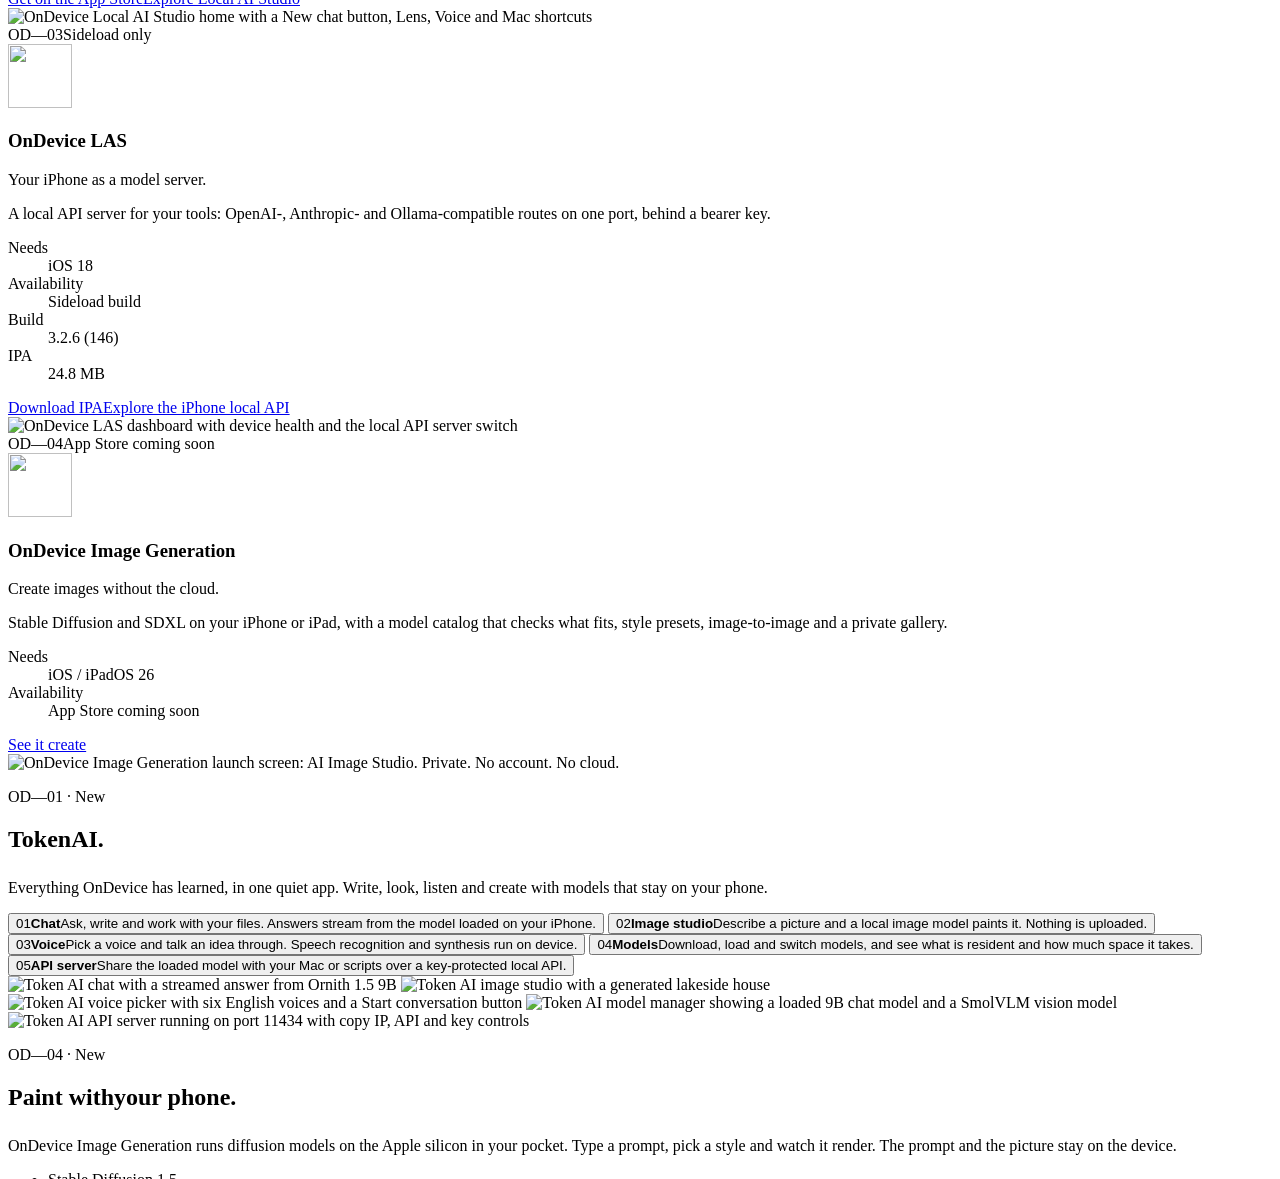
==== commit 1a137685: "Say which OnDevice apps are open source The home page, its Turkish and Chinese versions and the guid" ====
--- a/public/index.html
+++ b/public/index.html
@@ -6,7 +6,7 @@
 <meta name="theme-color" content="#0a0a0a">
 <meta name="google-site-verification" content="fUWtabxl9jHOEUYx5kTT1YcaHOn5cpzVUo-BL0HNn9Y">
 <title>OnDevice — Private AI apps that run offline on your iPhone</title>
-<meta name="description" content="Free, open-source iPhone apps that run AI offline: chat with local LLMs, see through your camera, talk by voice, generate images and serve an OpenAI-compatible API. No account, no cloud by default.">
+<meta name="description" content="Free iPhone apps that run AI offline: chat with local LLMs, see through your camera, talk by voice, generate images and serve an OpenAI-compatible API. No account, no cloud by default.">
 <link rel="canonical" href="https://ondevice.fun/">
 <link rel="alternate" hreflang="en" href="https://ondevice.fun/">
 <link rel="alternate" hreflang="tr" href="https://ondevice.fun/tr/">
@@ -16,7 +16,7 @@
 <meta property="og:type" content="website">
 <meta property="og:site_name" content="OnDevice">
 <meta property="og:title" content="OnDevice — AI that lives on your iPhone">
-<meta property="og:description" content="Chat, see, speak and create with open models running entirely on your iPhone. Free, open-source apps. No account, no cloud by default.">
+<meta property="og:description" content="Chat, see, speak and create with open models running entirely on your iPhone. Free apps. No account, no cloud by default.">
 <meta property="og:url" content="https://ondevice.fun/">
 <meta property="og:image" content="https://ondevice.fun/assets/og-en.png">
 <meta property="og:image:width" content="1200">
@@ -26,7 +26,7 @@
 <meta property="og:locale:alternate" content="zh_CN">
 <meta name="twitter:card" content="summary_large_image">
 <meta name="twitter:title" content="OnDevice — AI that lives on your iPhone">
-<meta name="twitter:description" content="Free, open-source iPhone apps for offline chat, vision, voice, image generation and a local API.">
+<meta name="twitter:description" content="Free iPhone apps for offline chat, vision, voice, image generation and a local API.">
 <meta name="twitter:image" content="https://ondevice.fun/assets/og-en.png">
 <link rel="icon" type="image/png" href="/assets/favicon.png">
 <link rel="apple-touch-icon" href="/assets/apple-touch-icon.png">
@@ -124,7 +124,7 @@
   <div class="wrap hero-copy">
     <p class="kicker mono"><span class="live-dot" aria-hidden="true"></span>4 apps · local by default · 2 on the App Store</p>
     <h1 id="hero-title"><span class="dots">AI that lives</span><span class="dots accent">on your iPhone.</span></h1>
-    <p class="lede">Chat, see, speak and create with open models that run entirely on your device. Free and open source. No account, no subscription, no cloud by default.</p>
+    <p class="lede">Chat, see, speak and create with open models that run entirely on your device. Free to use, with no account, no subscription and no cloud by default.</p>
     <div class="cta">
       <a class="btn primary" href="#apps">Explore the apps</a>
       <a class="btn" href="https://github.com/Mesutcydev/ondevice-core">★ Star on GitHub</a>
@@ -279,7 +279,7 @@
     <div class="fact"><span class="mono">01 / Local</span><h3>Runs on device</h3><p>Downloaded models process your prompts on your iPhone when you use local chat.</p></div>
     <div class="fact"><span class="mono">02 / Private</span><h3>No account</h3><p>Local chat works without an OnDevice account. Optional services may require their own credentials.</p></div>
     <div class="fact"><span class="mono">03 / Honest</span><h3>No silent cloud</h3><p>If a model won't fit in memory, you're told. Inference never moves to a hosted endpoint quietly.</p></div>
-    <div class="fact"><span class="mono">04 / Open</span><h3>Read the code</h3><p>Swift and SwiftUI over MLX, llama.cpp, whisper.cpp and Core ML. MIT licensed.</p></div>
+    <div class="fact"><span class="mono">04 / Open</span><h3>Read the code</h3><p>OnDevice Local AI Studio and LAS: Swift and SwiftUI over MLX, llama.cpp, whisper.cpp and Core ML. MIT licensed.</p></div>
   </div>
 </div></section>
 
@@ -327,13 +327,13 @@
   </div>
   <div class="faq reveal">
     <details open><summary>How do I run an LLM on my iPhone offline?</summary><div><p>Install Token AI (iOS 27+) or OnDevice Local AI Studio (iOS 18+), then download a compatible local model over Wi-Fi. Try Qwen3 0.6B for a smaller first download. Once loaded, the model can answer in airplane mode.</p><p><a href="/guides/run-local-llm-on-iphone/" hreflang="en">Offline LLM setup guide</a></p></div></details>
-    <details><summary>Are the OnDevice apps on the App Store?</summary><div><p>Two of them are. Token AI (formerly OnDevice Max) and OnDevice Local AI Studio are free on the App Store. OnDevice LAS is available only as a sideload build, and OnDevice Image Generation is still waiting for its App Store release. The source code remains public under the MIT licence.</p></div></details>
+    <details><summary>Are the OnDevice apps on the App Store?</summary><div><p>Two of them are. Token AI (formerly OnDevice Max) and OnDevice Local AI Studio are free on the App Store. OnDevice LAS is available only as a sideload build, and OnDevice Image Generation is still waiting for its App Store release. The source code of OnDevice Local AI Studio and OnDevice LAS is public under the MIT licence; Token AI is not open source.</p></div></details>
     <details><summary>What is the difference between Token AI and Local AI Studio?</summary><div><p><b>Token AI</b>, formerly OnDevice Max, is the newest all-in-one studio with the new, calmer interface and needs iOS 27. <b>OnDevice Local AI Studio</b> keeps the original Studio interface and runs on iOS 18 or later. <b>OnDevice LAS</b> turns an iPhone into a local API server, and <b>OnDevice Image Generation</b> is for making pictures.</p></div></details>
     <details><summary>Which iPhones are supported?</summary><div><p>OnDevice Local AI Studio and OnDevice LAS need iOS 18 or later, OnDevice Image Generation needs iOS 26, and Token AI needs iOS 27. Bigger models need more memory; the model library checks whether a model fits your device before you download it.</p></div></details>
     <details><summary>Does anything I type leave my phone?</summary><div><p>Local chat with a downloaded model processes prompts on your iPhone. Optional web tools and external model providers can receive content you choose to send. iCloud sync and paired Mac tools also use the network when enabled.</p></div></details>
     <details><summary>Can I generate images on an iPhone without the internet?</summary><div><p>Yes. OnDevice Image Generation runs Stable Diffusion 1.5, 2.1, SDXL and SDXL Turbo locally with MLX and Core ML. Token AI and OnDevice Local AI Studio also include image generation.</p></div></details>
     <details><summary>Can my iPhone act as an OpenAI-compatible API?</summary><div><p>Yes. OnDevice LAS serves OpenAI-, Anthropic- and Ollama-compatible routes on your local network behind a bearer key. It is meant for a network you trust and stops when iOS sends the app to the background.</p></div></details>
-    <details><summary>Is OnDevice free and open source?</summary><div><p>Yes. Original code is MIT licensed, with no account and no subscription. Model weights are downloaded separately and keep their own licences.</p></div></details>
+    <details><summary>Are the OnDevice apps free and open source?</summary><div><p>They are free, with no account and no subscription. OnDevice Local AI Studio and OnDevice LAS are open source, with original code under the MIT licence. Token AI is free but not open source. Model weights are downloaded separately and keep their own licences.</p></div></details>
   </div>
 </div></section>
 
@@ -347,12 +347,12 @@
 
 <footer class="footer"><div class="wrap">
   <div class="foot-grid">
-    <div class="foot-brand"><a class="brand" href="/"><img class="brand-mark" src="/assets/icons/max.webp" width="26" height="26" alt="">OnDevice</a><p>Free, open-source AI apps that run on your iPhone. No account, no cloud by default.</p></div>
+    <div class="foot-brand"><a class="brand" href="/"><img class="brand-mark" src="/assets/icons/max.webp" width="26" height="26" alt="">OnDevice</a><p>Free AI apps that run on your iPhone. No account, no cloud by default.</p></div>
     <div><h2>Apps</h2><ul><li><a href="#max">Token AI</a></li><li><a href="https://apps.apple.com/app/ondevice-local-ai-studio/id6770114399">OnDevice Local AI Studio</a></li><li><a href="#api">OnDevice LAS</a></li><li><a href="#create">OnDevice Image Generation</a></li></ul></div>
     <div><h2>Developers</h2><ul><li><a href="https://github.com/Mesutcydev/ondevice-core/blob/main/Docs/AGENT_INTEGRATION.md">Agent integration</a></li><li><a href="https://github.com/Mesutcydev/ondevice-core/blob/main/ARCHITECTURE.md">Architecture</a></li><li><a href="https://github.com/Mesutcydev/ondevice-core/blob/main/Docs/REUSABLE_COMPONENTS.md">Reusable components</a></li><li><a href="/llms.txt">llms.txt</a></li></ul></div>
     <div><h2>Project</h2><ul><li><a href="https://github.com/Mesutcydev/ondevice-core">GitHub</a></li><li><a href="https://github.com/Mesutcydev/ondevice-core/releases">Releases</a></li><li><a href="/support/">Support</a></li><li><a href="/privacy/">Token AI privacy policy</a></li><li><a href="https://github.com/Mesutcydev/ondevice-core/blob/main/SECURITY.md">Security</a></li></ul></div>
   </div>
-  <p class="fine">Screens are iPhone Simulator captures of the open-source builds; physical-device performance varies with model size and memory. Model weights are not distributed with these apps and keep their own licences. Apple, iPhone, iPad and Mac are trademarks of Apple Inc. OnDevice is an independent project, not affiliated with or endorsed by Apple. Original code MIT licensed.</p>
+  <p class="fine">Screens are iPhone Simulator captures; physical-device performance varies with model size and memory. Model weights are not distributed with these apps and keep their own licences. Apple, iPhone, iPad and Mac are trademarks of Apple Inc. OnDevice is an independent project, not affiliated with or endorsed by Apple. Original code of OnDevice Local AI Studio and LAS is MIT licensed.</p>
 </div></footer>
 
 <script src="/shell/site.js?v=21" defer></script>
